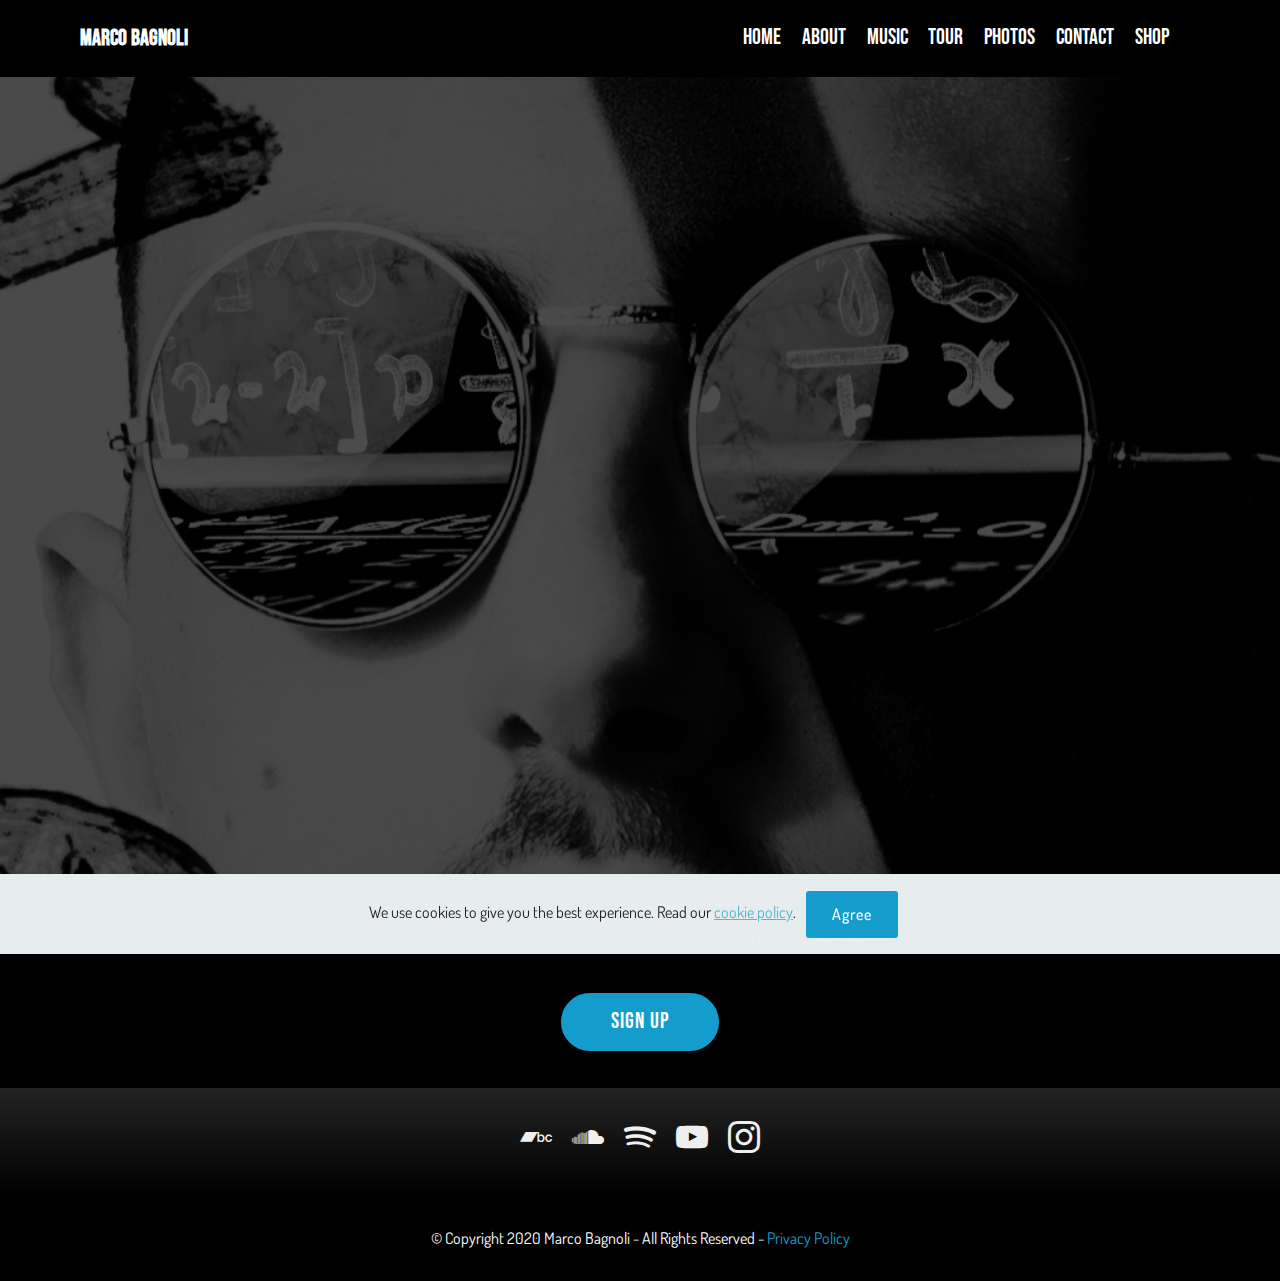
==== index.html @ 015d4e6a "create github pages" ====
<!DOCTYPE html>
<html  >
<head>
  <!-- Site made with Mobirise Website Builder v4.12.0, https://mobirise.com -->
  <meta charset="UTF-8">
  <meta http-equiv="X-UA-Compatible" content="IE=edge">
  <meta name="generator" content="Mobirise v4.12.0, mobirise.com">
  <meta name="viewport" content="width=device-width, initial-scale=1, minimum-scale=1">
  <link rel="shortcut icon" href="assets/images/favicon.png" type="image/x-icon">
  <meta name="description" content=""Mystery Box" Out Now">
  
  <title>Marco Bagnoli - Official Web Site</title>
  <link rel="stylesheet" href="assets/web/assets/mobirise-icons/mobirise-icons.css">
  <link rel="stylesheet" href="assets/bootstrap/css/bootstrap.min.css">
  <link rel="stylesheet" href="assets/bootstrap/css/bootstrap-grid.min.css">
  <link rel="stylesheet" href="assets/bootstrap/css/bootstrap-reboot.min.css">
  <link rel="stylesheet" href="assets/facebook-plugin/style.css">
  <link rel="stylesheet" href="assets/tether/tether.min.css">
  <link rel="stylesheet" href="assets/socicon/css/styles.css">
  <link rel="stylesheet" href="assets/web/assets/gdpr-plugin/gdpr-styles.css">
  <link rel="stylesheet" href="assets/dropdown/css/style.css">
  <link rel="stylesheet" href="assets/theme/css/style.css">
  <link href="assets/fonts/style.css" rel="stylesheet">
  <link rel="preload" as="style" href="assets/mobirise/css/mbr-additional.css"><link rel="stylesheet" href="assets/mobirise/css/mbr-additional.css" type="text/css">
  
  
  
</head>
<body>

<!-- Analytics -->
<!-- Global site tag (gtag.js) - Google Analytics -->
<script async src="https://www.googletagmanager.com/gtag/js?id=UA-132354261-1"></script>
<script>
  window.dataLayer = window.dataLayer || [];
  function gtag(){dataLayer.push(arguments);}
  gtag('js', new Date());

  gtag('config', 'UA-132354261-1');
</script>

<!-- /Analytics -->


  <section class="menu cid-qTkzRZLJNu" once="menu" id="menu1-0">

    

    <nav class="navbar navbar-expand beta-menu navbar-dropdown align-items-center navbar-fixed-top navbar-toggleable-sm">
        <button class="navbar-toggler navbar-toggler-right" type="button" data-toggle="collapse" data-target="#navbarSupportedContent" aria-controls="navbarSupportedContent" aria-expanded="false" aria-label="Toggle navigation">
            <div class="hamburger">
                <span></span>
                <span></span>
                <span></span>
                <span></span>
            </div>
        </button>
        <div class="menu-logo">
            <div class="navbar-brand">
                
                <span class="navbar-caption-wrap"><a class="navbar-caption text-white display-4" href="index.html">
                        marco bagnoli</a></span>
            </div>
        </div>
        <div class="collapse navbar-collapse" id="navbarSupportedContent">
            <ul class="navbar-nav nav-dropdown nav-right" data-app-modern-menu="true"><li class="nav-item">
                    <a class="nav-link link text-white display-4" href="index.html">
                        
                        HOME</a>
                </li><li class="nav-item"><a class="nav-link link text-white display-4" href="page3.html">about</a></li><li class="nav-item"><a class="nav-link link text-white display-4" href="page4.html">music</a></li><li class="nav-item"><a class="nav-link link text-white display-4" href="page7.html">tour</a></li><li class="nav-item"><a class="nav-link link text-white display-4" href="page5.html">photos</a></li><li class="nav-item"><a class="nav-link link text-white display-4" href="page6.html">contact</a></li><li class="nav-item"><a class="nav-link link text-white display-4" href="page8.html">shop</a></li>
                <li class="nav-item">
                    <a class="nav-link link text-white display-4" href="https://mobirise.com">
                        </a>
                </li></ul>
            
        </div>
    </nav>
</section>

<section class="engine"><a href="https://mobirise.info/k">develop free website</a></section><section class="header1 cid-rQ5lGmIBTX mbr-fullscreen mbr-parallax-background" id="header1-w">

    

    <div class="mbr-overlay" style="opacity: 0.7; background-color: rgb(0, 0, 0);">
    </div>

    <div class="container">
        <div class="row justify-content-md-center">
            <div class="mbr-white col-md-10">
                
                
                
                
            </div>
        </div>
    </div>

</section>

<section class="mbr-section article content1 cid-rOcUU2Hhuv" id="content1-u">
    
     

    <div class="container">
        <div class="media-container-row">
            <div class="mbr-text col-12 mbr-fonts-style display-7 col-md-8"><p>Subscribe to my newsletter and be the first to know when I have new music out.</p></div>
        </div>
    </div>
</section>

<section class="mbr-section content8 cid-rOcUycMo08" id="content8-t">

    

    <div class="container">
        <div class="media-container-row title">
            <div class="col-12 col-md-8">
                <div class="mbr-section-btn align-center"><a class="btn btn-primary display-4" href="https://marcobagnoli.us20.list-manage.com/subscribe?u=5d440349dc35c11ce4a014fff&id=756afb4a7f" target="_blank">sign up</a></div>
            </div>
        </div>
    </div>
</section>

<section class="cid-rSmKzgnY6M" id="social-buttons2-20">

    

    

    <div class="container">
        <div class="media-container-row">
            <div class="col-md-8 align-center">
                
                <div class="social-list pl-0 mb-0">
                    <a href="https://marcobagnoli.bandcamp.com/" target="_blank">
                        <span class="px-2 mbr-iconfont mbr-iconfont-social socicon-bandcamp socicon"></span>
                    </a>
                    <a href="https://soundcloud.com/marcobagnoli" target="_blank">
                        <span class="px-2 mbr-iconfont mbr-iconfont-social socicon-soundcloud socicon"></span>
                    </a>
                    <a href="https://bit.ly/marcobagnolispotify" target="_blank">
                        <span class="px-2 mbr-iconfont mbr-iconfont-social socicon-spotify socicon"></span>
                    </a>
                    <a href="https://bit.ly/marcobagnoliyoutube" target="_blank">
                        <span class="px-2 mbr-iconfont mbr-iconfont-social socicon-youtube socicon"></span>
                    </a>
                    <a href="https://www.instagram.com/marcolenji" target="_blank">
                        <span class="px-2 mbr-iconfont mbr-iconfont-social socicon-instagram socicon"></span>
                    </a>
                </div>
            </div>
        </div>
    </div>
</section>

<section once="footers" class="cid-rNeurJ3QUD" id="footer6-h">

    

    

    <div class="container">
        <div class="media-container-row align-center mbr-white">
            <div class="col-12">
                <p class="mbr-text mb-0 mbr-fonts-style display-7">
                    © Copyright 2020 Marco Bagnoli - All Rights Reserved - <a href="policy.html" target="_blank">Privacy Policy</a></p>
            </div>
        </div>
    </div>
</section>


  <script src="assets/web/assets/jquery/jquery.min.js"></script>
  <script src="assets/popper/popper.min.js"></script>
  <script src="assets/bootstrap/js/bootstrap.min.js"></script>
  <script src="https://connect.facebook.net/en_US/sdk.js#xfbml=1&version=v2.5"></script>
  <script src="https://apis.google.com/js/plusone.js"></script>
  <script src="assets/facebook-plugin/facebook-script.js"></script>
  <script src="assets/tether/tether.min.js"></script>
  <script src="assets/web/assets/cookies-alert-plugin/cookies-alert-core.js"></script>
  <script src="assets/web/assets/cookies-alert-plugin/cookies-alert-script.js"></script>
  <script src="assets/dropdown/js/nav-dropdown.js"></script>
  <script src="assets/dropdown/js/navbar-dropdown.js"></script>
  <script src="assets/touchswipe/jquery.touch-swipe.min.js"></script>
  <script src="assets/parallax/jarallax.min.js"></script>
  <script src="assets/sociallikes/social-likes.js"></script>
  <script src="assets/smoothscroll/smooth-scroll.js"></script>
  <script src="assets/theme/js/script.js"></script>
  
  
<input name="cookieData" type="hidden" data-cookie-customDialogSelector='null' data-cookie-colorText='#232323' data-cookie-colorBg='rgba(234, 239, 241, 0.99)' data-cookie-textButton='Agree' data-cookie-colorButton='' data-cookie-colorLink='#55b4d4' data-cookie-underlineLink='true' data-cookie-text="We use cookies to give you the best experience. Read our <a href='policy.html'>cookie policy</a>.">
  </body>
</html>
---- assets/web/assets/mobirise-icons/mobirise-icons.css ----
@font-face {
  font-family: 'MobiriseIcons';
  src:  url('mobirise-icons.eot?spat4u');
  src:  url('mobirise-icons.eot?spat4u#iefix') format('embedded-opentype'),
    url('mobirise-icons.ttf?spat4u') format('truetype'),
    url('mobirise-icons.woff?spat4u') format('woff'),
    url('mobirise-icons.svg?spat4u#MobiriseIcons') format('svg');
  font-weight: normal;
  font-style: normal;
  font-display: swap;
}

[class^="mbri-"], [class*=" mbri-"] {
  /* use !important to prevent issues with browser extensions that change fonts */
  font-family: MobiriseIcons !important;
  speak: none;
  font-style: normal;
  font-weight: normal;
  font-variant: normal;
  text-transform: none;
  line-height: 1;

  /* Better Font Rendering =========== */
  -webkit-font-smoothing: antialiased;
  -moz-osx-font-smoothing: grayscale;
}

.mbri-add-submenu:before {
  content: "\e900";
}
.mbri-alert:before {
  content: "\e901";
}
.mbri-align-center:before {
  content: "\e902";
}
.mbri-align-justify:before {
  content: "\e903";
}
.mbri-align-left:before {
  content: "\e904";
}
.mbri-align-right:before {
  content: "\e905";
}
.mbri-android:before {
  content: "\e906";
}
.mbri-apple:before {
  content: "\e907";
}
.mbri-arrow-down:before {
  content: "\e908";
}
.mbri-arrow-next:before {
  content: "\e909";
}
.mbri-arrow-prev:before {
  content: "\e90a";
}
.mbri-arrow-up:before {
  content: "\e90b";
}
.mbri-bold:before {
  content: "\e90c";
}
.mbri-bookmark:before {
  content: "\e90d";
}
.mbri-bootstrap:before {
  content: "\e90e";
}
.mbri-briefcase:before {
  content: "\e90f";
}
.mbri-browse:before {
  content: "\e910";
}
.mbri-bulleted-list:before {
  content: "\e911";
}
.mbri-calendar:before {
  content: "\e912";
}
.mbri-camera:before {
  content: "\e913";
}
.mbri-cart-add:before {
  content: "\e914";
}
.mbri-cart-full:before {
  content: "\e915";
}
.mbri-cash:before {
  content: "\e916";
}
.mbri-change-style:before {
  content: "\e917";
}
.mbri-chat:before {
  content: "\e918";
}
.mbri-clock:before {
  content: "\e919";
}
.mbri-close:before {
  content: "\e91a";
}
.mbri-cloud:before {
  content: "\e91b";
}
.mbri-code:before {
  content: "\e91c";
}
.mbri-contact-form:before {
  content: "\e91d";
}
.mbri-credit-card:before {
  content: "\e91e";
}
.mbri-cursor-click:before {
  content: "\e91f";
}
.mbri-cust-feedback:before {
  content: "\e920";
}
.mbri-database:before {
  content: "\e921";
}
.mbri-delivery:before {
  content: "\e922";
}
.mbri-desktop:before {
  content: "\e923";
}
.mbri-devices:before {
  content: "\e924";
}
.mbri-down:before {
  content: "\e925";
}
.mbri-download:before {
  content: "\e989";
}
.mbri-drag-n-drop:before {
  content: "\e927";
}
.mbri-drag-n-drop2:before {
  content: "\e928";
}
.mbri-edit:before {
  content: "\e929";
}
.mbri-edit2:before {
  content: "\e92a";
}
.mbri-error:before {
  content: "\e92b";
}
.mbri-extension:before {
  content: "\e92c";
}
.mbri-features:before {
  content: "\e92d";
}
.mbri-file:before {
  content: "\e92e";
}
.mbri-flag:before {
  content: "\e92f";
}
.mbri-folder:before {
  content: "\e930";
}
.mbri-gift:before {
  content: "\e931";
}
.mbri-github:before {
  content: "\e932";
}
.mbri-globe:before {
  content: "\e933";
}
.mbri-globe-2:before {
  content: "\e934";
}
.mbri-growing-chart:before {
  content: "\e935";
}
.mbri-hearth:before {
  content: "\e936";
}
.mbri-help:before {
  content: "\e937";
}
.mbri-home:before {
  content: "\e938";
}
.mbri-hot-cup:before {
  content: "\e939";
}
.mbri-idea:before {
  content: "\e93a";
}
.mbri-image-gallery:before {
  content: "\e93b";
}
.mbri-image-slider:before {
  content: "\e93c";
}
.mbri-info:before {
  content: "\e93d";
}
.mbri-italic:before {
  content: "\e93e";
}
.mbri-key:before {
  content: "\e93f";
}
.mbri-laptop:before {
  content: "\e940";
}
.mbri-layers:before {
  content: "\e941";
}
.mbri-left-right:before {
  content: "\e942";
}
.mbri-left:before {
  content: "\e943";
}
.mbri-letter:before {
  content: "\e944";
}
.mbri-like:before {
  content: "\e945";
}
.mbri-link:before {
  content: "\e946";
}
.mbri-lock:before {
  content: "\e947";
}
.mbri-login:before {
  content: "\e948";
}
.mbri-logout:before {
  content: "\e949";
}
.mbri-magic-stick:before {
  content: "\e94a";
}
.mbri-map-pin:before {
  content: "\e94b";
}
.mbri-menu:before {
  content: "\e94c";
}
.mbri-mobile:before {
  content: "\e94d";
}
.mbri-mobile2:before {
  content: "\e94e";
}
.mbri-mobirise:before {
  content: "\e94f";
}
.mbri-more-horizontal:before {
  content: "\e950";
}
.mbri-more-vertical:before {
  content: "\e951";
}
.mbri-music:before {
  content: "\e952";
}
.mbri-new-file:before {
  content: "\e953";
}
.mbri-numbered-list:before {
  content: "\e954";
}
.mbri-opened-folder:before {
  content: "\e955";
}
.mbri-pages:before {
  content: "\e956";
}
.mbri-paper-plane:before {
  content: "\e957";
}
.mbri-paperclip:before {
  content: "\e958";
}
.mbri-photo:before {
  content: "\e959";
}
.mbri-photos:before {
  content: "\e95a";
}
.mbri-pin:before {
  content: "\e95b";
}
.mbri-play:before {
  content: "\e95c";
}
.mbri-plus:before {
  content: "\e95d";
}
.mbri-preview:before {
  content: "\e95e";
}
.mbri-print:before {
  content: "\e95f";
}
.mbri-protect:before {
  content: "\e960";
}
.mbri-question:before {
  content: "\e961";
}
.mbri-quote-left:before {
  content: "\e962";
}
.mbri-quote-right:before {
  content: "\e963";
}
.mbri-refresh:before {
  content: "\e964";
}
.mbri-responsive:before {
  content: "\e965";
}
.mbri-right:before {
  content: "\e966";
}
.mbri-rocket:before {
  content: "\e967";
}
.mbri-sad-face:before {
  content: "\e968";
}
.mbri-sale:before {
  content: "\e969";
}
.mbri-save:before {
  content: "\e96a";
}
.mbri-search:before {
  content: "\e96b";
}
.mbri-setting:before {
  content: "\e96c";
}
.mbri-setting2:before {
  content: "\e96d";
}
.mbri-setting3:before {
  content: "\e96e";
}
.mbri-share:before {
  content: "\e96f";
}
.mbri-shopping-bag:before {
  content: "\e970";
}
.mbri-shopping-basket:before {
  content: "\e971";
}
.mbri-shopping-cart:before {
  content: "\e972";
}
.mbri-sites:before {
  content: "\e973";
}
.mbri-smile-face:before {
  content: "\e974";
}
.mbri-speed:before {
  content: "\e975";
}
.mbri-star:before {
  content: "\e976";
}
.mbri-success:before {
  content: "\e977";
}
.mbri-sun:before {
  content: "\e978";
}
.mbri-sun2:before {
  content: "\e979";
}
.mbri-tablet:before {
  content: "\e97a";
}
.mbri-tablet-vertical:before {
  content: "\e97b";
}
.mbri-target:before {
  content: "\e97c";
}
.mbri-timer:before {
  content: "\e97d";
}
.mbri-to-ftp:before {
  content: "\e97e";
}
.mbri-to-local-drive:before {
  content: "\e97f";
}
.mbri-touch-swipe:before {
  content: "\e980";
}
.mbri-touch:before {
  content: "\e981";
}
.mbri-trash:before {
  content: "\e982";
}
.mbri-underline:before {
  content: "\e983";
}
.mbri-unlink:before {
  content: "\e984";
}
.mbri-unlock:before {
  content: "\e985";
}
.mbri-up-down:before {
  content: "\e986";
}
.mbri-up:before {
  content: "\e987";
}
.mbri-update:before {
  content: "\e988";
}
.mbri-upload:before {
 content: "\e926"; 
}
.mbri-user:before {
  content: "\e98a";
}
.mbri-user2:before {
  content: "\e98b";
}
.mbri-users:before {
  content: "\e98c";
}
.mbri-video:before {
  content: "\e98d";
}
.mbri-video-play:before {
  content: "\e98e";
}
.mbri-watch:before {
  content: "\e98f";
}
.mbri-website-theme:before {
  content: "\e990";
}
.mbri-wifi:before {
  content: "\e991";
}
.mbri-windows:before {
  content: "\e992";
}
.mbri-zoom-out:before {
  content: "\e993";
}
.mbri-redo:before {
  content: "\e994";
}
.mbri-undo:before {
  content: "\e995";
}
---- assets/facebook-plugin/style.css ----
.mbr-section.mbr-section__comments{
    position: relative;
}
.mbr-section__comments{
    background-size: cover;
}
.addons-container {
  position: relative;
  margin-left: auto;
  margin-right: auto;
  padding-right: 15px;
  padding-left: 15px; }
  @media (min-width: 576px) {
    .addons-container {
      padding-right: 15px;
      padding-left: 15px; } }
  @media (min-width: 768px) {
    .addons-container {
      padding-right: 15px;
      padding-left: 15px; } }
  @media (min-width: 992px) {
    .addons-container {
      padding-right: 15px;
      padding-left: 15px; } }
  @media (min-width: 1200px) {
    .addons-container {
      padding-right: 15px;
      padding-left: 15px; } }
  @media (min-width: 576px) {
    .addons-container {
      width: 540px;
      max-width: 100%; } }
  @media (min-width: 768px) {
    .addons-container {
      width: 720px;
      max-width: 100%; } }
  @media (min-width: 992px) {
    .addons-container {
      width: 960px;
      max-width: 100%; } }
  @media (min-width: 1200px) {
    .addons-container {
      width: 1140px;
      max-width: 100%; } }

.addons-container-inner{
    position: relative;
    width: 100%;
    min-height: 1px;
    padding-right: 15px;
    padding-left: 15px;
}
@media (min-width: 567px) {
    .addons-container-inner{
        -ms-flex: 0 0 66.666667%;
        flex: 0 0 66.666667%;
        max-width: 66.666667%;
    }
}
.addons-row{
    display: flex;
    justify-content:center;
}
---- assets/socicon/css/styles.css ----
@charset "UTF-8";

@font-face {
  font-family: "socicon";
  src:url("../fonts/socicon.eot");
  src:url("../fonts/socicon.eot?#iefix") format("embedded-opentype"),
    url("../fonts/socicon.woff") format("woff"),
    url("../fonts/socicon.ttf") format("truetype"),
    url("../fonts/socicon.svg#socicon") format("svg");
  font-weight: normal;
  font-style: normal;
  font-display:swap;
}

[data-icon]:before {
  font-family: "socicon" !important;
  content: attr(data-icon);
  font-style: normal !important;
  font-weight: normal !important;
  font-variant: normal !important;
  text-transform: none !important;
  speak: none;
  line-height: 1;
  -webkit-font-smoothing: antialiased;
  -moz-osx-font-smoothing: grayscale;
}

[class^="socicon-"]:before,
[class*=" socicon-"]:before {
  font-family: "socicon" !important;
  font-style: normal !important;
  font-weight: normal !important;
  font-variant: normal !important;
  text-transform: none !important;
  speak: none;
  line-height: 1;
  -webkit-font-smoothing: antialiased;
  -moz-osx-font-smoothing: grayscale;
}

.socicon-modelmayhem:before {
  content: "\e000";
}
.socicon-mixcloud:before {
  content: "\e001";
}
.socicon-drupal:before {
  content: "\e002";
}
.socicon-swarm:before {
  content: "\e003";
}
.socicon-istock:before {
  content: "\e004";
}
.socicon-yammer:before {
  content: "\e005";
}
.socicon-ello:before {
  content: "\e006";
}
.socicon-stackoverflow:before {
  content: "\e007";
}
.socicon-persona:before {
  content: "\e008";
}
.socicon-triplej:before {
  content: "\e009";
}
.socicon-houzz:before {
  content: "\e00a";
}
.socicon-rss:before {
  content: "\e00b";
}
.socicon-paypal:before {
  content: "\e00c";
}
.socicon-odnoklassniki:before {
  content: "\e00d";
}
.socicon-airbnb:before {
  content: "\e00e";
}
.socicon-periscope:before {
  content: "\e00f";
}
.socicon-outlook:before {
  content: "\e010";
}
.socicon-coderwall:before {
  content: "\e011";
}
.socicon-tripadvisor:before {
  content: "\e012";
}
.socicon-appnet:before {
  content: "\e013";
}
.socicon-goodreads:before {
  content: "\e014";
}
.socicon-tripit:before {
  content: "\e015";
}
.socicon-lanyrd:before {
  content: "\e016";
}
.socicon-slideshare:before {
  content: "\e017";
}
.socicon-buffer:before {
  content: "\e018";
}
.socicon-disqus:before {
  content: "\e019";
}
.socicon-vkontakte:before {
  content: "\e01a";
}
.socicon-whatsapp:before {
  content: "\e01b";
}
.socicon-patreon:before {
  content: "\e01c";
}
.socicon-storehouse:before {
  content: "\e01d";
}
.socicon-pocket:before {
  content: "\e01e";
}
.socicon-mail:before {
  content: "\e01f";
}
.socicon-blogger:before {
  content: "\e020";
}
.socicon-technorati:before {
  content: "\e021";
}
.socicon-reddit:before {
  content: "\e022";
}
.socicon-dribbble:before {
  content: "\e023";
}
.socicon-stumbleupon:before {
  content: "\e024";
}
.socicon-digg:before {
  content: "\e025";
}
.socicon-envato:before {
  content: "\e026";
}
.socicon-behance:before {
  content: "\e027";
}
.socicon-delicious:before {
  content: "\e028";
}
.socicon-deviantart:before {
  content: "\e029";
}
.socicon-forrst:before {
  content: "\e02a";
}
.socicon-play:before {
  content: "\e02b";
}
.socicon-zerply:before {
  content: "\e02c";
}
.socicon-wikipedia:before {
  content: "\e02d";
}
.socicon-apple:before {
  content: "\e02e";
}
.socicon-flattr:before {
  content: "\e02f";
}
.socicon-github:before {
  content: "\e030";
}
.socicon-renren:before {
  content: "\e031";
}
.socicon-friendfeed:before {
  content: "\e032";
}
.socicon-newsvine:before {
  content: "\e033";
}
.socicon-identica:before {
  content: "\e034";
}
.socicon-bebo:before {
  content: "\e035";
}
.socicon-zynga:before {
  content: "\e036";
}
.socicon-steam:before {
  content: "\e037";
}
.socicon-xbox:before {
  content: "\e038";
}
.socicon-windows:before {
  content: "\e039";
}
.socicon-qq:before {
  content: "\e03a";
}
.socicon-douban:before {
  content: "\e03b";
}
.socicon-meetup:before {
  content: "\e03c";
}
.socicon-playstation:before {
  content: "\e03d";
}
.socicon-android:before {
  content: "\e03e";
}
.socicon-snapchat:before {
  content: "\e03f";
}
.socicon-twitter:before {
  content: "\e040";
}
.socicon-facebook:before {
  content: "\e041";
}
.socicon-googleplus:before {
  content: "\e042";
}
.socicon-pinterest:before {
  content: "\e043";
}
.socicon-foursquare:before {
  content: "\e044";
}
.socicon-yahoo:before {
  content: "\e045";
}
.socicon-skype:before {
  content: "\e046";
}
.socicon-yelp:before {
  content: "\e047";
}
.socicon-feedburner:before {
  content: "\e048";
}
.socicon-linkedin:before {
  content: "\e049";
}
.socicon-viadeo:before {
  content: "\e04a";
}
.socicon-xing:before {
  content: "\e04b";
}
.socicon-myspace:before {
  content: "\e04c";
}
.socicon-soundcloud:before {
  content: "\e04d";
}
.socicon-spotify:before {
  content: "\e04e";
}
.socicon-grooveshark:before {
  content: "\e04f";
}
.socicon-lastfm:before {
  content: "\e050";
}
.socicon-youtube:before {
  content: "\e051";
}
.socicon-vimeo:before {
  content: "\e052";
}
.socicon-dailymotion:before {
  content: "\e053";
}
.socicon-vine:before {
  content: "\e054";
}
.socicon-flickr:before {
  content: "\e055";
}
.socicon-500px:before {
  content: "\e056";
}
.socicon-wordpress:before {
  content: "\e058";
}
.socicon-tumblr:before {
  content: "\e059";
}
.socicon-twitch:before {
  content: "\e05a";
}
.socicon-8tracks:before {
  content: "\e05b";
}
.socicon-amazon:before {
  content: "\e05c";
}
.socicon-icq:before {
  content: "\e05d";
}
.socicon-smugmug:before {
  content: "\e05e";
}
.socicon-ravelry:before {
  content: "\e05f";
}
.socicon-weibo:before {
  content: "\e060";
}
.socicon-baidu:before {
  content: "\e061";
}
.socicon-angellist:before {
  content: "\e062";
}
.socicon-ebay:before {
  content: "\e063";
}
.socicon-imdb:before {
  content: "\e064";
}
.socicon-stayfriends:before {
  content: "\e065";
}
.socicon-residentadvisor:before {
  content: "\e066";
}
.socicon-google:before {
  content: "\e067";
}
.socicon-yandex:before {
  content: "\e068";
}
.socicon-sharethis:before {
  content: "\e069";
}
.socicon-bandcamp:before {
  content: "\e06a";
}
.socicon-itunes:before {
  content: "\e06b";
}
.socicon-deezer:before {
  content: "\e06c";
}
.socicon-telegram:before {
  content: "\e06e";
}
.socicon-openid:before {
  content: "\e06f";
}
.socicon-amplement:before {
  content: "\e070";
}
.socicon-viber:before {
  content: "\e071";
}
.socicon-zomato:before {
  content: "\e072";
}
.socicon-draugiem:before {
  content: "\e074";
}
.socicon-endomodo:before {
  content: "\e075";
}
.socicon-filmweb:before {
  content: "\e076";
}
.socicon-stackexchange:before {
  content: "\e077";
}
.socicon-wykop:before {
  content: "\e078";
}
.socicon-teamspeak:before {
  content: "\e079";
}
.socicon-teamviewer:before {
  content: "\e07a";
}
.socicon-ventrilo:before {
  content: "\e07b";
}
.socicon-younow:before {
  content: "\e07c";
}
.socicon-raidcall:before {
  content: "\e07d";
}
.socicon-mumble:before {
  content: "\e07e";
}
.socicon-medium:before {
  content: "\e06d";
}
.socicon-bebee:before {
  content: "\e07f";
}
.socicon-hitbox:before {
  content: "\e080";
}
.socicon-reverbnation:before {
  content: "\e081";
}
.socicon-formulr:before {
  content: "\e082";
}
.socicon-instagram:before {
  content: "\e057";
}
.socicon-battlenet:before {
  content: "\e083";
}
.socicon-chrome:before {
  content: "\e084";
}
.socicon-discord:before {
  content: "\e086";
}
.socicon-issuu:before {
  content: "\e087";
}
.socicon-macos:before {
  content: "\e088";
}
.socicon-firefox:before {
  content: "\e089";
}
.socicon-opera:before {
  content: "\e08d";
}
.socicon-keybase:before {
  content: "\e090";
}
.socicon-alliance:before {
  content: "\e091";
}
.socicon-livejournal:before {
  content: "\e092";
}
.socicon-googlephotos:before {
  content: "\e093";
}
.socicon-horde:before {
  content: "\e094";
}
.socicon-etsy:before {
  content: "\e095";
}
.socicon-zapier:before {
  content: "\e096";
}
.socicon-google-scholar:before {
  content: "\e097";
}
.socicon-researchgate:before {
  content: "\e098";
}
.socicon-wechat:before {
  content: "\e099";
}
.socicon-strava:before {
  content: "\e09a";
}
.socicon-line:before {
  content: "\e09b";
}
.socicon-lyft:before {
  content: "\e09c";
}
.socicon-uber:before {
  content: "\e09d";
}
.socicon-songkick:before {
  content: "\e09e";
}
.socicon-viewbug:before {
  content: "\e09f";
}
.socicon-googlegroups:before {
  content: "\e0a0";
}
.socicon-quora:before {
  content: "\e073";
}
.socicon-diablo:before {
  content: "\e085";
}
.socicon-blizzard:before {
  content: "\e0a1";
}
.socicon-hearthstone:before {
  content: "\e08b";
}
.socicon-heroes:before {
  content: "\e08a";
}
.socicon-overwatch:before {
  content: "\e08c";
}
.socicon-warcraft:before {
  content: "\e08e";
}
.socicon-starcraft:before {
  content: "\e08f";
}
.socicon-beam:before {
  content: "\e0a2";
}
.socicon-curse:before {
  content: "\e0a3";
}
.socicon-player:before {
  content: "\e0a4";
}
.socicon-streamjar:before {
  content: "\e0a5";
}
.socicon-nintendo:before {
  content: "\e0a6";
}
.socicon-hellocoton:before {
  content: "\e0a7";
}
---- assets/web/assets/gdpr-plugin/gdpr-styles.css ----
.gdpr-block {
    padding: 10px;
    font-size: 14px;
    display: block;
    width: 100%;
    text-align: center;
}
.gdpr-block.covert {
	display: none;
}
.textGDPR {
    position: relative;
}
.gdpr-block label span.textGDPR input[name='gdpr']{
    width: 15px;
    height: 15px;
    margin: 0;
    position: absolute;
    top: 2px;
    left: -20px;
}
.gdpr-block label {
    color: #a7a7a7;
    vertical-align: middle;
    user-select: none;
    margin-bottom: 0;
}
---- assets/dropdown/css/style.css ----
.navbar-dropdown {
  left: 0;
  padding: 0;
  position: absolute;
  right: 0;
  top: 0;
  transition: all 0.45s ease;
  z-index: 1030;
  background: #282828; }
  .navbar-dropdown .navbar-logo {
    margin-right: 0.8rem;
    transition: margin 0.3s ease-in-out;
    vertical-align: middle; }
    .navbar-dropdown .navbar-logo img {
      height: 3.125rem;
      transition: all 0.3s ease-in-out; }
    .navbar-dropdown .navbar-logo.mbr-iconfont {
      font-size: 3.125rem;
      line-height: 3.125rem; }
  .navbar-dropdown .navbar-caption {
    font-weight: 700;
    white-space: normal;
    vertical-align: -4px;
    line-height: 3.125rem !important; }
    .navbar-dropdown .navbar-caption, .navbar-dropdown .navbar-caption:hover {
      color: inherit;
      text-decoration: none; }
  .navbar-dropdown .mbr-iconfont + .navbar-caption {
    vertical-align: -1px; }
  .navbar-dropdown.navbar-fixed-top {
    position: fixed; }
  .navbar-dropdown .navbar-brand span {
    vertical-align: -4px; }
  .navbar-dropdown.bg-color.transparent {
    background: none; }
  .navbar-dropdown.navbar-short .navbar-brand {
    padding: 0.625rem 0; }
    .navbar-dropdown.navbar-short .navbar-brand span {
      vertical-align: -1px; }
  .navbar-dropdown.navbar-short .navbar-caption {
    line-height: 2.375rem !important;
    vertical-align: -2px; }
  .navbar-dropdown.navbar-short .navbar-logo {
    margin-right: 0.5rem; }
    .navbar-dropdown.navbar-short .navbar-logo img {
      height: 2.375rem; }
    .navbar-dropdown.navbar-short .navbar-logo.mbr-iconfont {
      font-size: 2.375rem;
      line-height: 2.375rem; }
  .navbar-dropdown.navbar-short .mbr-table-cell {
    height: 3.625rem; }
  .navbar-dropdown .navbar-close {
    left: 0.6875rem;
    position: fixed;
    top: 0.75rem;
    z-index: 1000; }
  .navbar-dropdown .hamburger-icon {
    content: "";
    display: inline-block;
    vertical-align: middle;
    width: 16px;
    -webkit-box-shadow: 0 -6px 0 1px #282828,0 0 0 1px #282828,0 6px 0 1px #282828;
    -moz-box-shadow: 0 -6px 0 1px #282828,0 0 0 1px #282828,0 6px 0 1px #282828;
    box-shadow: 0 -6px 0 1px #282828,0 0 0 1px #282828,0 6px 0 1px #282828; }

.dropdown-menu .dropdown-toggle[data-toggle="dropdown-submenu"]::after {
  border-bottom: 0.35em solid transparent;
  border-left: 0.35em solid;
  border-right: 0;
  border-top: 0.35em solid transparent;
  margin-left: 0.3rem; }

.dropdown-menu .dropdown-item:focus {
  outline: 0; }

.nav-dropdown {
  font-size: 0.75rem;
  font-weight: 500;
  height: auto !important; }
  .nav-dropdown .nav-btn {
    padding-left: 1rem; }
  .nav-dropdown .link {
    margin: .667em 1.667em;
    font-weight: 500;
    padding: 0;
    transition: color .2s ease-in-out; }
    .nav-dropdown .link.dropdown-toggle {
      margin-right: 2.583em; }
      .nav-dropdown .link.dropdown-toggle::after {
        margin-left: .25rem;
        border-top: 0.35em solid;
        border-right: 0.35em solid transparent;
        border-left: 0.35em solid transparent;
        border-bottom: 0; }
      .nav-dropdown .link.dropdown-toggle[aria-expanded="true"] {
        margin: 0;
        padding: 0.667em 3.263em  0.667em 1.667em; }
  .nav-dropdown .link::after,
  .nav-dropdown .dropdown-item::after {
    color: inherit; }
  .nav-dropdown .btn {
    font-size: 0.75rem;
    font-weight: 700;
    letter-spacing: 0;
    margin-bottom: 0;
    padding-left: 1.25rem;
    padding-right: 1.25rem; }
  .nav-dropdown .dropdown-menu {
    border-radius: 0;
    border: 0;
    left: 0;
    margin: 0;
    padding-bottom: 1.25rem;
    padding-top: 1.25rem;
    position: relative; }
  .nav-dropdown .dropdown-submenu {
    margin-left: 0.125rem;
    top: 0; }
  .nav-dropdown .dropdown-item {
    font-weight: 500;
    line-height: 2;
    padding: 0.3846em 4.615em 0.3846em 1.5385em;
    position: relative;
    transition: color .2s ease-in-out, background-color .2s ease-in-out; }
    .nav-dropdown .dropdown-item::after {
      margin-top: -0.3077em;
      position: absolute;
      right: 1.1538em;
      top: 50%; }
    .nav-dropdown .dropdown-item:focus, .nav-dropdown .dropdown-item:hover {
      background: none; }

@media (max-width: 767px) {
  .nav-dropdown.navbar-toggleable-sm {
    bottom: 0;
    display: none;
    left: 0;
    overflow-x: hidden;
    position: fixed;
    top: 0;
    transform: translateX(-100%);
    -ms-transform: translateX(-100%);
    -webkit-transform: translateX(-100%);
    width: 18.75rem;
    z-index: 999; } }
.nav-dropdown.navbar-toggleable-xl {
  bottom: 0;
  display: none;
  left: 0;
  overflow-x: hidden;
  position: fixed;
  top: 0;
  transform: translateX(-100%);
  -ms-transform: translateX(-100%);
  -webkit-transform: translateX(-100%);
  width: 18.75rem;
  z-index: 999; }

.nav-dropdown-sm {
  display: block !important;
  overflow-x: hidden;
  overflow: auto;
  padding-top: 3.875rem; }
  .nav-dropdown-sm::after {
    content: "";
    display: block;
    height: 3rem;
    width: 100%; }
  .nav-dropdown-sm.collapse.in ~ .navbar-close {
    display: block !important; }
  .nav-dropdown-sm.collapsing, .nav-dropdown-sm.collapse.in {
    transform: translateX(0);
    -ms-transform: translateX(0);
    -webkit-transform: translateX(0);
    transition: all 0.25s ease-out;
    -webkit-transition: all 0.25s ease-out;
    background: #282828; }
  .nav-dropdown-sm.collapsing[aria-expanded="false"] {
    transform: translateX(-100%);
    -ms-transform: translateX(-100%);
    -webkit-transform: translateX(-100%); }
  .nav-dropdown-sm .nav-item {
    display: block;
    margin-left: 0 !important;
    padding-left: 0; }
  .nav-dropdown-sm .link,
  .nav-dropdown-sm .dropdown-item {
    border-top: 1px dotted rgba(255, 255, 255, 0.1);
    font-size: 0.8125rem;
    line-height: 1.6;
    margin: 0 !important;
    padding: 0.875rem 2.4rem 0.875rem 1.5625rem !important;
    position: relative;
    white-space: normal; }
    .nav-dropdown-sm .link:focus, .nav-dropdown-sm .link:hover,
    .nav-dropdown-sm .dropdown-item:focus,
    .nav-dropdown-sm .dropdown-item:hover {
      background: rgba(0, 0, 0, 0.2) !important;
      color: #c0a375; }
  .nav-dropdown-sm .nav-btn {
    position: relative;
    padding: 1.5625rem 1.5625rem 0 1.5625rem; }
    .nav-dropdown-sm .nav-btn::before {
      border-top: 1px dotted rgba(255, 255, 255, 0.1);
      content: "";
      left: 0;
      position: absolute;
      top: 0;
      width: 100%; }
    .nav-dropdown-sm .nav-btn + .nav-btn {
      padding-top: 0.625rem; }
      .nav-dropdown-sm .nav-btn + .nav-btn::before {
        display: none; }
  .nav-dropdown-sm .btn {
    padding: 0.625rem 0; }
  .nav-dropdown-sm .dropdown-toggle[data-toggle="dropdown-submenu"]::after {
    margin-left: .25rem;
    border-top: 0.35em solid;
    border-right: 0.35em solid transparent;
    border-left: 0.35em solid transparent;
    border-bottom: 0; }
  .nav-dropdown-sm .dropdown-toggle[data-toggle="dropdown-submenu"][aria-expanded="true"]::after {
    border-top: 0;
    border-right: 0.35em solid transparent;
    border-left: 0.35em solid transparent;
    border-bottom: 0.35em solid; }
  .nav-dropdown-sm .dropdown-menu {
    margin: 0;
    padding: 0;
    position: relative;
    top: 0;
    left: 0;
    width: 100%;
    border: 0;
    float: none;
    border-radius: 0;
    background: none; }
  .nav-dropdown-sm .dropdown-submenu {
    left: 100%;
    margin-left: 0.125rem;
    margin-top: -1.25rem;
    top: 0; }

.navbar-toggleable-sm .nav-dropdown .dropdown-menu {
  position: absolute; }

.navbar-toggleable-sm .nav-dropdown .dropdown-submenu {
  left: 100%;
  margin-left: 0.125rem;
  margin-top: -1.25rem;
  top: 0; }

.navbar-toggleable-sm.opened .nav-dropdown .dropdown-menu {
  position: relative; }

.navbar-toggleable-sm.opened .nav-dropdown .dropdown-submenu {
  left: 0;
  margin-left: 00rem;
  margin-top: 0rem;
  top: 0; }

.is-builder .nav-dropdown.collapsing {
  transition: none !important; }

/*# sourceMappingURL=style.css.map */
---- assets/theme/css/style.css ----
/*!
 * Mobirise v4 theme (https://mobirise.com/)
 * Copyright 2017 Mobirise
 */
section {
  background-color: #eeeeee; }

body {
  font-style: normal;
  line-height: 1.5; }

section,
.container,
.container-fluid {
  position: relative;
  word-wrap: break-word; }

a.mbr-iconfont:hover {
  text-decoration: none; }

.article .lead p,
.article .lead ul,
.article .lead ol,
.article .lead pre,
.article .lead blockquote {
  margin-bottom: 0; }

ul,
ol,
pre,
blockquote {
  margin-bottom: 2.3125rem; }

pre {
  background: #f4f4f4;
  padding: 10px 24px;
  white-space: pre-wrap; }

.inactive {
  -webkit-user-select: none;
  -moz-user-select: none;
  -ms-user-select: none;
  user-select: none;
  pointer-events: none;
  -webkit-user-drag: none;
  user-drag: none; }

.mbr-section__comments .row {
  justify-content: center;
  -webkit-justify-content: center; }

a {
  font-style: normal;
  font-weight: 400;
  cursor: pointer; }
  a, a:hover {
    text-decoration: none; }

figure {
  margin-bottom: 0; }

body {
  color: #232323; }

h1,
h2,
h3,
h4,
h5,
h6,
.h1,
.h2,
.h3,
.h4,
.h5,
.h6,
.display-1,
.display-2,
.display-3,
.display-4 {
  line-height: 1;
  word-break: break-word;
  word-wrap: break-word; }

.mbr-section-title {
  font-style: normal;
  line-height: 1.2; }

.mbr-section-subtitle {
  line-height: 1.3; }

.mbr-text {
  font-style: normal;
  line-height: 1.6; }

b,
strong {
  font-weight: bold; }

blockquote {
  padding: 10px 0 10px 20px;
  position: relative;
  border-left: 2px solid;
  border-color: #ff3366; }

input:-webkit-autofill, input:-webkit-autofill:hover, input:-webkit-autofill:focus, input:-webkit-autofill:active {
  transition-delay: 9999s;
  transition-property: background-color, color; }

textarea[type='hidden'] {
  display: none; }

body {
  position: relative; }

section {
  background-position: 50% 50%;
  background-repeat: no-repeat;
  background-size: cover; }
  section .mbr-background-video,
  section .mbr-background-video-preview {
    position: absolute;
    bottom: 0;
    left: 0;
    right: 0;
    top: 0; }

.hidden {
  visibility: hidden; }

.mbr-z-index20 {
  z-index: 20; }

/*! Base colors */
.mbr-white {
  color: #ffffff; }

.mbr-black {
  color: #000000; }

.mbr-bg-white {
  background-color: #ffffff; }

.mbr-bg-black {
  background-color: #000000; }

/*! Text-aligns */
.align-left {
  text-align: left; }

.align-center {
  text-align: center; }

.align-right {
  text-align: right; }

@media (max-width: 767px) {
  .align-left,
  .align-center,
  .align-right,
  .mbr-section-btn,
  .mbr-section-title {
    text-align: center; } }
/*! Font-weight  */
.mbr-light {
  font-weight: 300; }

.mbr-regular {
  font-weight: 400; }

.mbr-semibold {
  font-weight: 500; }

.mbr-bold {
  font-weight: 700; }

/*! Media  */
.media-size-item {
  -webkit-flex: 1 1 auto;
  -moz-flex: 1 1 auto;
  -ms-flex: 1 1 auto;
  -o-flex: 1 1 auto;
  flex: 1 1 auto; }

.media-content {
  -webkit-flex-basis: 100%;
  flex-basis: 100%; }

.media-container-row {
  display: -ms-flexbox;
  display: -webkit-flex;
  display: flex;
  -webkit-flex-direction: row;
  -ms-flex-direction: row;
  flex-direction: row;
  -webkit-flex-wrap: wrap;
  -ms-flex-wrap: wrap;
  flex-wrap: wrap;
  -webkit-justify-content: center;
  -ms-flex-pack: center;
  justify-content: center;
  -webkit-align-content: center;
  -ms-flex-line-pack: center;
  align-content: center;
  -webkit-align-items: start;
  -ms-flex-align: start;
  align-items: start; }
  .media-container-row .media-size-item {
    width: 400px; }

.media-container-column {
  display: -ms-flexbox;
  display: -webkit-flex;
  display: flex;
  -webkit-flex-direction: column;
  -ms-flex-direction: column;
  flex-direction: column;
  -webkit-flex-wrap: wrap;
  -ms-flex-wrap: wrap;
  flex-wrap: wrap;
  -webkit-justify-content: center;
  -ms-flex-pack: center;
  justify-content: center;
  -webkit-align-content: center;
  -ms-flex-line-pack: center;
  align-content: center;
  -webkit-align-items: stretch;
  -ms-flex-align: stretch;
  align-items: stretch; }
  .media-container-column > * {
    width: 100%; }

@media (min-width: 992px) {
  .media-container-row {
    -webkit-flex-wrap: nowrap;
    -ms-flex-wrap: nowrap;
    flex-wrap: nowrap; } }
figure {
  overflow: hidden; }

figure[mbr-media-size] {
  transition: width 0.1s; }

.mbr-figure img,
.mbr-figure iframe {
  display: block;
  width: 100%; }

.card {
  background-color: transparent;
  border: none; }

.card-box {
  width: 100%; }

.card-img {
  text-align: center;
  flex-shrink: 0;
  -webkit-flex-shrink: 0; }

.media {
  max-width: 100%;
  margin: 0 auto; }

.mbr-figure {
  -ms-flex-item-align: center;
  -ms-grid-row-align: center;
  -webkit-align-self: center;
  align-self: center; }

.media-container > div {
  max-width: 100%; }

.mbr-figure img,
.card-img img {
  width: 100%; }

@media (max-width: 991px) {
  .media-size-item {
    width: auto !important; }

  .media {
    width: auto; }

  .mbr-figure {
    width: 100% !important; } }
/*! Buttons */
.btn {
  font-weight: 500;
  border-width: 2px;
  font-style: normal;
  letter-spacing: 1px;
  margin: .4rem .8rem;
  white-space: normal;
  -webkit-transition: all .3s ease-in-out;
  -moz-transition: all .3s ease-in-out;
  transition: all .3s ease-in-out;
  display: inline-flex;
  align-items: center;
  justify-content: center;
  word-break: break-word;
  -webkit-align-items: center;
  -webkit-justify-content: center;
  display: -webkit-inline-flex; }

.btn-sm {
  font-weight: 500;
  letter-spacing: 1px;
  -webkit-transition: all .3s ease-in-out;
  -moz-transition: all .3s ease-in-out;
  transition: all .3s ease-in-out; }

.btn-md {
  font-weight: 500;
  letter-spacing: 1px;
  margin: .4rem .8rem !important;
  -webkit-transition: all .3s ease-in-out;
  -moz-transition: all .3s ease-in-out;
  transition: all .3s ease-in-out; }

.btn-lg {
  font-weight: 500;
  letter-spacing: 1px;
  margin: .4rem .8rem !important;
  -webkit-transition: all .3s ease-in-out;
  -moz-transition: all .3s ease-in-out;
  transition: all .3s ease-in-out; }

.mbr-section-btn {
  margin-left: -0.25rem;
  margin-right: -0.25rem;
  font-size: 0; }

nav .mbr-section-btn {
  margin-left: 0rem;
  margin-right: 0rem; }

.btn-form {
  border-radius: 0; }
  .btn-form:hover {
    cursor: pointer; }

/*! Btn icon margin */
.btn .mbr-iconfont,
.btn.btn-sm .mbr-iconfont {
  cursor: pointer;
  margin-right: 0.5rem; }

.btn.btn-md .mbr-iconfont,
.btn.btn-md .mbr-iconfont {
  margin-right: 0.8rem; }

.mbr-regular {
  font-weight: 400; }

.mbr-semibold {
  font-weight: 500; }

.mbr-bold {
  font-weight: 700; }

[type='submit'] {
  -webkit-appearance: none; }

/*! Full-screen */
.mbr-fullscreen .mbr-overlay {
  min-height: 100vh; }

.mbr-fullscreen {
  display: flex;
  display: -webkit-flex;
  display: -moz-flex;
  display: -ms-flex;
  display: -o-flex;
  align-items: center;
  -webkit-align-items: center;
  min-height: 100vh;
  padding-top: 3rem;
  padding-bottom: 3rem; }

/*! Map */
.map {
  height: 25rem;
  position: relative; }
  .map iframe {
    width: 100%;
    height: 100%; }

.mbr-overlay {
  background-color: #000;
  bottom: 0;
  left: 0;
  opacity: .5;
  position: absolute;
  right: 0;
  top: 0;
  z-index: 0;
  pointer-events: none; }

/* Form */
blockquote {
  font-style: italic;
  padding: 10px 0 10px 20px;
  font-size: 1.09rem;
  position: relative;
  border-width: 3px; }

.form-control {
  background-color: #f5f5f5;
  box-shadow: none;
  color: #565656;
  line-height: 1.43;
  min-height: 3.5em;
  padding: 1.07em .5em; }
  .form-control, .form-control:focus {
    border: 1px solid #e8e8e8; }
  .form-active .form-control:invalid {
    border-color: red; }

.form-control-label {
  position: relative;
  cursor: pointer;
  margin-bottom: .357em;
  padding: 0; }

.alert {
  color: #ffffff;
  border-radius: 0;
  border: 0;
  font-size: .875rem;
  line-height: 1.5;
  margin-bottom: 1.875rem;
  padding: 1.25rem;
  position: relative; }
  .alert.alert-form::after {
    background-color: inherit;
    bottom: -7px;
    content: "";
    display: block;
    height: 14px;
    left: 50%;
    margin-left: -7px;
    position: absolute;
    transform: rotate(45deg);
    width: 14px;
    -webkit-transform: rotate(45deg); }

.form-asterisk {
  font-family: initial;
  position: absolute;
  top: -2px;
  font-weight: normal; }

/*! Scroll to top arrow */
#scrollToTop a i:before {
  content: '';
  position: absolute;
  height: 40%;
  top: 25%;
  background: #fff;
  width: 2px;
  left: calc(50% - 1px); }
#scrollToTop a i:after {
  content: '';
  position: absolute;
  display: block;
  border-top: 2px solid #fff;
  border-right: 2px solid #fff;
  width: 40%;
  height: 40%;
  left: 30%;
  bottom: 30%;
  transform: rotate(135deg);
  -webkit-transform: rotate(135deg); }

.mbr-arrow-up {
  bottom: 25px;
  right: 90px;
  position: fixed;
  text-align: right;
  z-index: 5000;
  color: #ffffff;
  font-size: 32px;
  transform: rotate(180deg);
  -webkit-transform: rotate(180deg); }

.mbr-arrow-up a {
  background: rgba(0, 0, 0, 0.2);
  border-radius: 3px;
  color: #fff;
  display: inline-block;
  height: 60px;
  width: 60px;
  outline-style: none !important;
  position: relative;
  text-decoration: none;
  transition: all 0.3s ease-in-out;
  cursor: pointer;
  text-align: center; }
  .mbr-arrow-up a:hover {
    background-color: rgba(0, 0, 0, 0.4); }
  .mbr-arrow-up a i {
    line-height: 60px; }

.mbr-arrow-up-icon {
  display: block;
  color: #fff; }

.mbr-arrow-up-icon::before {
  content: '\203a';
  display: inline-block;
  font-family: serif;
  font-size: 32px;
  line-height: 1;
  font-style: normal;
  position: relative;
  top: 6px;
  left: -4px;
  -webkit-transform: rotate(-90deg);
  transform: rotate(-90deg); }

/*! Arrow Down */
.mbr-arrow {
  position: absolute;
  bottom: 45px;
  left: 50%;
  width: 60px;
  height: 60px;
  cursor: pointer;
  background-color: rgba(80, 80, 80, 0.5);
  border-radius: 50%;
  -webkit-transform: translateX(-50%);
  transform: translateX(-50%); }
  .mbr-arrow > a {
    display: inline-block;
    text-decoration: none;
    outline-style: none;
    -webkit-animation: arrowdown 1.7s ease-in-out infinite;
    animation: arrowdown 1.7s ease-in-out infinite; }
    .mbr-arrow > a > i {
      position: absolute;
      top: -2px;
      left: 15px;
      font-size: 2rem; }

@keyframes arrowdown {
  0% {
    transform: translateY(0px);
    -webkit-transform: translateY(0px); }
  50% {
    transform: translateY(-5px);
    -webkit-transform: translateY(-5px); }
  100% {
    transform: translateY(0px);
    -webkit-transform: translateY(0px); } }
@-webkit-keyframes arrowdown {
  0% {
    transform: translateY(0px);
    -webkit-transform: translateY(0px); }
  50% {
    transform: translateY(-5px);
    -webkit-transform: translateY(-5px); }
  100% {
    transform: translateY(0px);
    -webkit-transform: translateY(0px); } }
@media (max-width: 500px) {
  .mbr-arrow-up {
    left: 50%;
    right: auto;
    transform: translateX(-50%) rotate(180deg);
    -webkit-transform: translateX(-50%) rotate(180deg); } }
/*Gradients animation*/
@keyframes gradient-animation {
  from {
    background-position: 0% 100%;
    animation-timing-function: ease-in-out; }
  to {
    background-position: 100% 0%;
    animation-timing-function: ease-in-out; } }
@-webkit-keyframes gradient-animation {
  from {
    background-position: 0% 100%;
    animation-timing-function: ease-in-out; }
  to {
    background-position: 100% 0%;
    animation-timing-function: ease-in-out; } }
.bg-gradient {
  background-size: 200% 200%;
  animation: gradient-animation 5s infinite alternate;
  -webkit-animation: gradient-animation 5s infinite alternate; }

.menu .navbar-brand {
  display: -webkit-flex; }
  .menu .navbar-brand span {
    display: flex;
    display: -webkit-flex; }
  .menu .navbar-brand .navbar-caption-wrap {
    display: -webkit-flex; }
  .menu .navbar-brand .navbar-logo img {
    display: -webkit-flex; }
@media (min-width: 768px) and (max-width: 1023px) {
  .menu .navbar-toggleable-sm .navbar-nav {
    display: -webkit-box;
    display: -webkit-flex;
    display: -ms-flexbox; } }
@media (max-width: 1023px) {
  .menu .navbar-collapse {
    max-height: 93.5vh; }
    .menu .navbar-collapse.show {
      overflow: auto; } }
@media (min-width: 1024px) {
  .menu .navbar-nav.nav-dropdown {
    display: -webkit-flex; }
  .menu .navbar-toggleable-sm .navbar-collapse {
    display: -webkit-flex !important; }
  .menu .collapsed .navbar-collapse {
    max-height: 93.5vh; }
    .menu .collapsed .navbar-collapse.show {
      overflow: auto; } }
@media (max-width: 767px) {
  .menu .navbar-collapse {
    max-height: 80vh; } }

/* Others*/
.note-check a[data-value=Rubik] {
  font-style: normal; }

.mbr-arrow a {
  color: #ffffff; }

@media (max-width: 767px) {
  .mbr-arrow {
    display: none; } }
.navbar {
  display: -webkit-flex;
  -webkit-flex-wrap: wrap;
  -webkit-align-items: center;
  -webkit-justify-content: space-between; }

.navbar-collapse {
  -webkit-flex-basis: 100%;
  -webkit-flex-grow: 1;
  -webkit-align-items: center; }

.nav-dropdown .link {
  padding: 0.667em 1.667em !important;
  margin: 0 !important; }

.nav {
  display: -webkit-flex;
  -webkit-flex-wrap: wrap; }

.row {
  display: -webkit-flex;
  -webkit-flex-wrap: wrap; }

.justify-content-center {
  -webkit-justify-content: center; }

.form-inline {
  display: -webkit-flex;
  -webkit-flex-flow: row wrap;
  -webkit-align-items: center; }

.card-wrapper {
  -webkit-flex: 1; }

.carousel-control {
  z-index: 10;
  display: -webkit-flex;
  -webkit-align-items: center;
  -webkit-justify-content: center; }

.carousel-controls {
  display: -webkit-flex; }

.media {
  display: -webkit-flex; }

.form-group:focus {
  outline: none; }

.jq-selectbox__select {
  padding: 1.07em 0.5em;
  position: absolute;
  top: 0;
  left: 0;
  width: 100%; }

.jq-selectbox__dropdown {
  position: absolute;
  top: 100% !important;
  left: 0 !important;
  width: 100% !important; }

.jq-selectbox__trigger-arrow {
  transform: translateY(-50%); }

.jq-selectbox li {
  padding: 1.07em 0.5em; }

input[type='range'] {
  padding-left: 0 !important;
  padding-right: 0 !important; }

.modal-dialog,
.modal-content {
  height: 100%; }

.modal-dialog .carousel-inner {
  height: calc(100vh - 1.75rem); }
  @media (max-width: 575px) {
    .modal-dialog .carousel-inner {
      height: calc(100vh - 1rem); } }

.carousel-item {
  text-align: center; }

.carousel-item img {
  margin: auto; }

.navbar-toggler {
  -webkit-align-self: flex-start;
  -ms-flex-item-align: start;
  align-self: flex-start;
  padding: 0.25rem 0.75rem;
  font-size: 1.25rem;
  line-height: 1;
  background: transparent;
  border: 1px solid transparent;
  -webkit-border-radius: 0.25rem;
  border-radius: 0.25rem; }

.navbar-toggler:focus,
.navbar-toggler:hover {
  text-decoration: none; }

.navbar-toggler-icon {
  display: inline-block;
  width: 1.5em;
  height: 1.5em;
  vertical-align: middle;
  content: '';
  background: no-repeat center center;
  -webkit-background-size: 100% 100%;
  -o-background-size: 100% 100%;
  background-size: 100% 100%; }

.navbar-toggler-left {
  position: absolute;
  left: 1rem; }

.navbar-toggler-right {
  position: absolute;
  right: 1rem; }

@media (max-width: 575px) {
  .navbar-toggleable .navbar-nav .dropdown-menu {
    position: static;
    float: none; }

  .navbar-toggleable > .container {
    padding-right: 0;
    padding-left: 0; } }
@media (min-width: 576px) {
  .navbar-toggleable {
    -webkit-box-orient: horizontal;
    -webkit-box-direction: normal;
    -webkit-flex-direction: row;
    -ms-flex-direction: row;
    flex-direction: row;
    -webkit-flex-wrap: nowrap;
    -ms-flex-wrap: nowrap;
    flex-wrap: nowrap;
    -webkit-box-align: center;
    -webkit-align-items: center;
    -ms-flex-align: center;
    align-items: center; }

  .navbar-toggleable .navbar-nav {
    -webkit-box-orient: horizontal;
    -webkit-box-direction: normal;
    -webkit-flex-direction: row;
    -ms-flex-direction: row;
    flex-direction: row; }

  .navbar-toggleable .navbar-nav .nav-link {
    padding-right: 0.5rem;
    padding-left: 0.5rem; }

  .navbar-toggleable > .container {
    display: -webkit-box;
    display: -webkit-flex;
    display: -ms-flexbox;
    display: flex;
    -webkit-flex-wrap: nowrap;
    -ms-flex-wrap: nowrap;
    flex-wrap: nowrap;
    -webkit-box-align: center;
    -webkit-align-items: center;
    -ms-flex-align: center;
    align-items: center; }

  .navbar-toggleable .navbar-collapse {
    display: -webkit-box !important;
    display: -webkit-flex !important;
    display: -ms-flexbox !important;
    display: flex !important;
    width: 100%; }

  .navbar-toggleable .navbar-toggler {
    display: none; } }
@media (max-width: 767px) {
  .navbar-toggleable-sm .navbar-nav .dropdown-menu {
    position: static;
    float: none; }

  .navbar-toggleable-sm > .container {
    padding-right: 0;
    padding-left: 0; } }
@media (min-width: 768px) {
  .navbar-toggleable-sm {
    -webkit-box-orient: horizontal;
    -webkit-box-direction: normal;
    -webkit-flex-direction: row;
    -ms-flex-direction: row;
    flex-direction: row;
    -webkit-flex-wrap: nowrap;
    -ms-flex-wrap: nowrap;
    flex-wrap: nowrap;
    -webkit-box-align: center;
    -webkit-align-items: center;
    -ms-flex-align: center;
    align-items: center; }

  .navbar-toggleable-sm .navbar-nav {
    -webkit-box-orient: horizontal;
    -webkit-box-direction: normal;
    -webkit-flex-direction: row;
    -ms-flex-direction: row;
    flex-direction: row; }

  .navbar-toggleable-sm .navbar-nav .nav-link {
    padding-right: 0.5rem;
    padding-left: 0.5rem; }

  .navbar-toggleable-sm > .container {
    display: -webkit-box;
    display: -webkit-flex;
    display: -ms-flexbox;
    display: flex;
    -webkit-flex-wrap: nowrap;
    -ms-flex-wrap: nowrap;
    flex-wrap: nowrap;
    -webkit-box-align: center;
    -webkit-align-items: center;
    -ms-flex-align: center;
    align-items: center; }

  .navbar-toggleable-sm .navbar-collapse {
    display: none;
    width: 100%; }

  .navbar-toggleable-sm .navbar-toggler {
    display: none; } }
@media (max-width: 1023px) {
  .navbar-toggleable-md .navbar-nav .dropdown-menu {
    position: static;
    float: none; }

  .navbar-toggleable-md > .container {
    padding-right: 0;
    padding-left: 0; } }
@media (min-width: 1024px) {
  .navbar-toggleable-md {
    -webkit-box-orient: horizontal;
    -webkit-box-direction: normal;
    -webkit-flex-direction: row;
    -ms-flex-direction: row;
    flex-direction: row;
    -webkit-flex-wrap: nowrap;
    -ms-flex-wrap: nowrap;
    flex-wrap: nowrap;
    -webkit-box-align: center;
    -webkit-align-items: center;
    -ms-flex-align: center;
    align-items: center; }

  .navbar-toggleable-md .navbar-nav {
    -webkit-box-orient: horizontal;
    -webkit-box-direction: normal;
    -webkit-flex-direction: row;
    -ms-flex-direction: row;
    flex-direction: row; }

  .navbar-toggleable-md .navbar-nav .nav-link {
    padding-right: 0.5rem;
    padding-left: 0.5rem; }

  .navbar-toggleable-md > .container {
    display: -webkit-box;
    display: -webkit-flex;
    display: -ms-flexbox;
    display: flex;
    -webkit-flex-wrap: nowrap;
    -ms-flex-wrap: nowrap;
    flex-wrap: nowrap;
    -webkit-box-align: center;
    -webkit-align-items: center;
    -ms-flex-align: center;
    align-items: center; }

  .navbar-toggleable-md .navbar-collapse {
    display: -webkit-box !important;
    display: -webkit-flex !important;
    display: -ms-flexbox !important;
    display: flex !important;
    width: 100%; }

  .navbar-toggleable-md .navbar-toggler {
    display: none; } }
@media (max-width: 1199px) {
  .navbar-toggleable-lg .navbar-nav .dropdown-menu {
    position: static;
    float: none; }

  .navbar-toggleable-lg > .container {
    padding-right: 0;
    padding-left: 0; } }
@media (min-width: 1200px) {
  .navbar-toggleable-lg {
    -webkit-box-orient: horizontal;
    -webkit-box-direction: normal;
    -webkit-flex-direction: row;
    -ms-flex-direction: row;
    flex-direction: row;
    -webkit-flex-wrap: nowrap;
    -ms-flex-wrap: nowrap;
    flex-wrap: nowrap;
    -webkit-box-align: center;
    -webkit-align-items: center;
    -ms-flex-align: center;
    align-items: center; }

  .navbar-toggleable-lg .navbar-nav {
    -webkit-box-orient: horizontal;
    -webkit-box-direction: normal;
    -webkit-flex-direction: row;
    -ms-flex-direction: row;
    flex-direction: row; }

  .navbar-toggleable-lg .navbar-nav .nav-link {
    padding-right: 0.5rem;
    padding-left: 0.5rem; }

  .navbar-toggleable-lg > .container {
    display: -webkit-box;
    display: -webkit-flex;
    display: -ms-flexbox;
    display: flex;
    -webkit-flex-wrap: nowrap;
    -ms-flex-wrap: nowrap;
    flex-wrap: nowrap;
    -webkit-box-align: center;
    -webkit-align-items: center;
    -ms-flex-align: center;
    align-items: center; }

  .navbar-toggleable-lg .navbar-collapse {
    display: -webkit-box !important;
    display: -webkit-flex !important;
    display: -ms-flexbox !important;
    display: flex !important;
    width: 100%; }

  .navbar-toggleable-lg .navbar-toggler {
    display: none; } }
.navbar-toggleable-xl {
  -webkit-box-orient: horizontal;
  -webkit-box-direction: normal;
  -webkit-flex-direction: row;
  -ms-flex-direction: row;
  flex-direction: row;
  -webkit-flex-wrap: nowrap;
  -ms-flex-wrap: nowrap;
  flex-wrap: nowrap;
  -webkit-box-align: center;
  -webkit-align-items: center;
  -ms-flex-align: center;
  align-items: center; }

.navbar-toggleable-xl .navbar-nav .dropdown-menu {
  position: static;
  float: none; }

.navbar-toggleable-xl > .container {
  padding-right: 0;
  padding-left: 0; }

.navbar-toggleable-xl .navbar-nav {
  -webkit-box-orient: horizontal;
  -webkit-box-direction: normal;
  -webkit-flex-direction: row;
  -ms-flex-direction: row;
  flex-direction: row; }

.navbar-toggleable-xl .navbar-nav .nav-link {
  padding-right: 0.5rem;
  padding-left: 0.5rem; }

.navbar-toggleable-xl > .container {
  display: -webkit-box;
  display: -webkit-flex;
  display: -ms-flexbox;
  display: flex;
  -webkit-flex-wrap: nowrap;
  -ms-flex-wrap: nowrap;
  flex-wrap: nowrap;
  -webkit-box-align: center;
  -webkit-align-items: center;
  -ms-flex-align: center;
  align-items: center; }

.navbar-toggleable-xl .navbar-collapse {
  display: -webkit-box !important;
  display: -webkit-flex !important;
  display: -ms-flexbox !important;
  display: flex !important;
  width: 100%; }

.navbar-toggleable-xl .navbar-toggler {
  display: none; }

.card-img {
  width: auto; }

.menu .navbar.collapsed:not(.beta-menu) {
  flex-direction: column;
  -webkit-flex-direction: column; }

.carousel-item.active,
.carousel-item-next,
.carousel-item-prev {
  display: -webkit-box;
  display: -webkit-flex;
  display: -ms-flexbox;
  display: flex; }

.note-air-layout .dropup .dropdown-menu,
.note-air-layout .navbar-fixed-bottom .dropdown .dropdown-menu {
  bottom: initial !important; }

html,
body {
  height: auto;
  min-height: 100vh; }

.dropup .dropdown-toggle::after {
  display: none; }

/*# sourceMappingURL=style.css.map */
.engine {
	position: absolute;
	text-indent: -2400px;
	text-align: center;
	padding: 0;
	top: 0;
	left: -2400px;
}
---- assets/fonts/style.css ----
@font-face {
   font-family: 'Lineal';
   font-display: swap;
   src: url('Lineal/font.ttf');
}
---- assets/mobirise/css/mbr-additional.css ----
@import url(https://fonts.googleapis.com/css?family=Bebas+Neue:400&display=swap);
@import url(https://fonts.googleapis.com/css?family=Roboto+Condensed:300,300i,400,400i,700,700i&display=swap);
@import url(https://fonts.googleapis.com/css?family=Dosis:200,300,400,500,600,700,800&display=swap);




body {
  font-family: Rubik;
}
.display-1 {
  font-family: 'Lineal';
  font-size: 4.25rem;
  font-display: swap;
}
.display-1 > .mbr-iconfont {
  font-size: 6.8rem;
}
.display-2 {
  font-family: 'Bebas Neue', display;
  font-size: 3rem;
  font-display: swap;
}
.display-2 > .mbr-iconfont {
  font-size: 4.8rem;
}
.display-4 {
  font-family: 'Bebas Neue', display;
  font-size: 1.4rem;
  font-display: swap;
}
.display-4 > .mbr-iconfont {
  font-size: 2.24rem;
}
.display-5 {
  font-family: 'Roboto Condensed', sans-serif;
  font-size: 1.5rem;
  font-display: swap;
}
.display-5 > .mbr-iconfont {
  font-size: 2.4rem;
}
.display-7 {
  font-family: 'Dosis', sans-serif;
  font-size: 1rem;
  font-display: swap;
}
.display-7 > .mbr-iconfont {
  font-size: 1.6rem;
}
/* ---- Fluid typography for mobile devices ---- */
/* 1.4 - font scale ratio ( bootstrap == 1.42857 ) */
/* 100vw - current viewport width */
/* (48 - 20)  48 == 48rem == 768px, 20 == 20rem == 320px(minimal supported viewport) */
/* 0.65 - min scale variable, may vary */
@media (max-width: 768px) {
  .display-1 {
    font-size: 3.4rem;
    font-size: calc( 2.1374999999999997rem + (4.25 - 2.1374999999999997) * ((100vw - 20rem) / (48 - 20)));
    line-height: calc( 1.4 * (2.1374999999999997rem + (4.25 - 2.1374999999999997) * ((100vw - 20rem) / (48 - 20))));
  }
  .display-2 {
    font-size: 2.4rem;
    font-size: calc( 1.7rem + (3 - 1.7) * ((100vw - 20rem) / (48 - 20)));
    line-height: calc( 1.4 * (1.7rem + (3 - 1.7) * ((100vw - 20rem) / (48 - 20))));
  }
  .display-4 {
    font-size: 1.12rem;
    font-size: calc( 1.14rem + (1.4 - 1.14) * ((100vw - 20rem) / (48 - 20)));
    line-height: calc( 1.4 * (1.14rem + (1.4 - 1.14) * ((100vw - 20rem) / (48 - 20))));
  }
  .display-5 {
    font-size: 1.2rem;
    font-size: calc( 1.175rem + (1.5 - 1.175) * ((100vw - 20rem) / (48 - 20)));
    line-height: calc( 1.4 * (1.175rem + (1.5 - 1.175) * ((100vw - 20rem) / (48 - 20))));
  }
}
/* Buttons */
.btn {
  padding: 1rem 3rem;
  border-radius: 3px;
}
.btn-sm {
  padding: 0.6rem 1.5rem;
  border-radius: 3px;
}
.btn-md {
  padding: 1rem 3rem;
  border-radius: 3px;
}
.btn-lg {
  padding: 1.2rem 3.2rem;
  border-radius: 3px;
}
.bg-primary {
  background-color: #149dcc !important;
}
.bg-success {
  background-color: #f7ed4a !important;
}
.bg-info {
  background-color: #82786e !important;
}
.bg-warning {
  background-color: #879a9f !important;
}
.bg-danger {
  background-color: #b1a374 !important;
}
.btn-primary,
.btn-primary:active {
  background-color: #149dcc !important;
  border-color: #149dcc !important;
  color: #ffffff !important;
}
.btn-primary:hover,
.btn-primary:focus,
.btn-primary.focus,
.btn-primary.active {
  color: #ffffff !important;
  background-color: #0d6786 !important;
  border-color: #0d6786 !important;
}
.btn-primary.disabled,
.btn-primary:disabled {
  color: #ffffff !important;
  background-color: #0d6786 !important;
  border-color: #0d6786 !important;
}
.btn-secondary,
.btn-secondary:active {
  background-color: #ff3366 !important;
  border-color: #ff3366 !important;
  color: #ffffff !important;
}
.btn-secondary:hover,
.btn-secondary:focus,
.btn-secondary.focus,
.btn-secondary.active {
  color: #ffffff !important;
  background-color: #e50039 !important;
  border-color: #e50039 !important;
}
.btn-secondary.disabled,
.btn-secondary:disabled {
  color: #ffffff !important;
  background-color: #e50039 !important;
  border-color: #e50039 !important;
}
.btn-info,
.btn-info:active {
  background-color: #82786e !important;
  border-color: #82786e !important;
  color: #ffffff !important;
}
.btn-info:hover,
.btn-info:focus,
.btn-info.focus,
.btn-info.active {
  color: #ffffff !important;
  background-color: #59524b !important;
  border-color: #59524b !important;
}
.btn-info.disabled,
.btn-info:disabled {
  color: #ffffff !important;
  background-color: #59524b !important;
  border-color: #59524b !important;
}
.btn-success,
.btn-success:active {
  background-color: #f7ed4a !important;
  border-color: #f7ed4a !important;
  color: #3f3c03 !important;
}
.btn-success:hover,
.btn-success:focus,
.btn-success.focus,
.btn-success.active {
  color: #3f3c03 !important;
  background-color: #eadd0a !important;
  border-color: #eadd0a !important;
}
.btn-success.disabled,
.btn-success:disabled {
  color: #3f3c03 !important;
  background-color: #eadd0a !important;
  border-color: #eadd0a !important;
}
.btn-warning,
.btn-warning:active {
  background-color: #879a9f !important;
  border-color: #879a9f !important;
  color: #ffffff !important;
}
.btn-warning:hover,
.btn-warning:focus,
.btn-warning.focus,
.btn-warning.active {
  color: #ffffff !important;
  background-color: #617479 !important;
  border-color: #617479 !important;
}
.btn-warning.disabled,
.btn-warning:disabled {
  color: #ffffff !important;
  background-color: #617479 !important;
  border-color: #617479 !important;
}
.btn-danger,
.btn-danger:active {
  background-color: #b1a374 !important;
  border-color: #b1a374 !important;
  color: #ffffff !important;
}
.btn-danger:hover,
.btn-danger:focus,
.btn-danger.focus,
.btn-danger.active {
  color: #ffffff !important;
  background-color: #8b7d4e !important;
  border-color: #8b7d4e !important;
}
.btn-danger.disabled,
.btn-danger:disabled {
  color: #ffffff !important;
  background-color: #8b7d4e !important;
  border-color: #8b7d4e !important;
}
.btn-white {
  color: #333333 !important;
}
.btn-white,
.btn-white:active {
  background-color: #ffffff !important;
  border-color: #ffffff !important;
  color: #808080 !important;
}
.btn-white:hover,
.btn-white:focus,
.btn-white.focus,
.btn-white.active {
  color: #808080 !important;
  background-color: #d9d9d9 !important;
  border-color: #d9d9d9 !important;
}
.btn-white.disabled,
.btn-white:disabled {
  color: #808080 !important;
  background-color: #d9d9d9 !important;
  border-color: #d9d9d9 !important;
}
.btn-black,
.btn-black:active {
  background-color: #333333 !important;
  border-color: #333333 !important;
  color: #ffffff !important;
}
.btn-black:hover,
.btn-black:focus,
.btn-black.focus,
.btn-black.active {
  color: #ffffff !important;
  background-color: #0d0d0d !important;
  border-color: #0d0d0d !important;
}
.btn-black.disabled,
.btn-black:disabled {
  color: #ffffff !important;
  background-color: #0d0d0d !important;
  border-color: #0d0d0d !important;
}
.btn-primary-outline,
.btn-primary-outline:active {
  background: none;
  border-color: #0b566f;
  color: #0b566f;
}
.btn-primary-outline:hover,
.btn-primary-outline:focus,
.btn-primary-outline.focus,
.btn-primary-outline.active {
  color: #ffffff;
  background-color: #149dcc;
  border-color: #149dcc;
}
.btn-primary-outline.disabled,
.btn-primary-outline:disabled {
  color: #ffffff !important;
  background-color: #149dcc !important;
  border-color: #149dcc !important;
}
.btn-secondary-outline,
.btn-secondary-outline:active {
  background: none;
  border-color: #cc0033;
  color: #cc0033;
}
.btn-secondary-outline:hover,
.btn-secondary-outline:focus,
.btn-secondary-outline.focus,
.btn-secondary-outline.active {
  color: #ffffff;
  background-color: #ff3366;
  border-color: #ff3366;
}
.btn-secondary-outline.disabled,
.btn-secondary-outline:disabled {
  color: #ffffff !important;
  background-color: #ff3366 !important;
  border-color: #ff3366 !important;
}
.btn-info-outline,
.btn-info-outline:active {
  background: none;
  border-color: #4b453f;
  color: #4b453f;
}
.btn-info-outline:hover,
.btn-info-outline:focus,
.btn-info-outline.focus,
.btn-info-outline.active {
  color: #ffffff;
  background-color: #82786e;
  border-color: #82786e;
}
.btn-info-outline.disabled,
.btn-info-outline:disabled {
  color: #ffffff !important;
  background-color: #82786e !important;
  border-color: #82786e !important;
}
.btn-success-outline,
.btn-success-outline:active {
  background: none;
  border-color: #d2c609;
  color: #d2c609;
}
.btn-success-outline:hover,
.btn-success-outline:focus,
.btn-success-outline.focus,
.btn-success-outline.active {
  color: #3f3c03;
  background-color: #f7ed4a;
  border-color: #f7ed4a;
}
.btn-success-outline.disabled,
.btn-success-outline:disabled {
  color: #3f3c03 !important;
  background-color: #f7ed4a !important;
  border-color: #f7ed4a !important;
}
.btn-warning-outline,
.btn-warning-outline:active {
  background: none;
  border-color: #55666b;
  color: #55666b;
}
.btn-warning-outline:hover,
.btn-warning-outline:focus,
.btn-warning-outline.focus,
.btn-warning-outline.active {
  color: #ffffff;
  background-color: #879a9f;
  border-color: #879a9f;
}
.btn-warning-outline.disabled,
.btn-warning-outline:disabled {
  color: #ffffff !important;
  background-color: #879a9f !important;
  border-color: #879a9f !important;
}
.btn-danger-outline,
.btn-danger-outline:active {
  background: none;
  border-color: #7a6e45;
  color: #7a6e45;
}
.btn-danger-outline:hover,
.btn-danger-outline:focus,
.btn-danger-outline.focus,
.btn-danger-outline.active {
  color: #ffffff;
  background-color: #b1a374;
  border-color: #b1a374;
}
.btn-danger-outline.disabled,
.btn-danger-outline:disabled {
  color: #ffffff !important;
  background-color: #b1a374 !important;
  border-color: #b1a374 !important;
}
.btn-black-outline,
.btn-black-outline:active {
  background: none;
  border-color: #000000;
  color: #000000;
}
.btn-black-outline:hover,
.btn-black-outline:focus,
.btn-black-outline.focus,
.btn-black-outline.active {
  color: #ffffff;
  background-color: #333333;
  border-color: #333333;
}
.btn-black-outline.disabled,
.btn-black-outline:disabled {
  color: #ffffff !important;
  background-color: #333333 !important;
  border-color: #333333 !important;
}
.btn-white-outline,
.btn-white-outline:active,
.btn-white-outline.active {
  background: none;
  border-color: #ffffff;
  color: #ffffff;
}
.btn-white-outline:hover,
.btn-white-outline:focus,
.btn-white-outline.focus {
  color: #333333;
  background-color: #ffffff;
  border-color: #ffffff;
}
.text-primary {
  color: #149dcc !important;
}
.text-secondary {
  color: #ff3366 !important;
}
.text-success {
  color: #f7ed4a !important;
}
.text-info {
  color: #82786e !important;
}
.text-warning {
  color: #879a9f !important;
}
.text-danger {
  color: #b1a374 !important;
}
.text-white {
  color: #ffffff !important;
}
.text-black {
  color: #000000 !important;
}
a.text-primary:hover,
a.text-primary:focus {
  color: #0b566f !important;
}
a.text-secondary:hover,
a.text-secondary:focus {
  color: #cc0033 !important;
}
a.text-success:hover,
a.text-success:focus {
  color: #d2c609 !important;
}
a.text-info:hover,
a.text-info:focus {
  color: #4b453f !important;
}
a.text-warning:hover,
a.text-warning:focus {
  color: #55666b !important;
}
a.text-danger:hover,
a.text-danger:focus {
  color: #7a6e45 !important;
}
a.text-white:hover,
a.text-white:focus {
  color: #b3b3b3 !important;
}
a.text-black:hover,
a.text-black:focus {
  color: #4d4d4d !important;
}
.alert-success {
  background-color: #70c770;
}
.alert-info {
  background-color: #82786e;
}
.alert-warning {
  background-color: #879a9f;
}
.alert-danger {
  background-color: #b1a374;
}
.mbr-section-btn a.btn:not(.btn-form) {
  border-radius: 100px;
}
.mbr-section-btn a.btn:not(.btn-form):hover,
.mbr-section-btn a.btn:not(.btn-form):focus {
  box-shadow: none !important;
}
.mbr-section-btn a.btn:not(.btn-form):hover,
.mbr-section-btn a.btn:not(.btn-form):focus {
  box-shadow: 0 10px 40px 0 rgba(0, 0, 0, 0.2) !important;
  -webkit-box-shadow: 0 10px 40px 0 rgba(0, 0, 0, 0.2) !important;
}
.mbr-gallery-filter li a {
  border-radius: 100px !important;
}
.mbr-gallery-filter li.active .btn {
  background-color: #149dcc;
  border-color: #149dcc;
  color: #ffffff;
}
.mbr-gallery-filter li.active .btn:focus {
  box-shadow: none;
}
.nav-tabs .nav-link {
  border-radius: 100px !important;
}
a,
a:hover {
  color: #149dcc;
}
.mbr-plan-header.bg-primary .mbr-plan-subtitle,
.mbr-plan-header.bg-primary .mbr-plan-price-desc {
  color: #b4e6f8;
}
.mbr-plan-header.bg-success .mbr-plan-subtitle,
.mbr-plan-header.bg-success .mbr-plan-price-desc {
  color: #ffffff;
}
.mbr-plan-header.bg-info .mbr-plan-subtitle,
.mbr-plan-header.bg-info .mbr-plan-price-desc {
  color: #beb8b2;
}
.mbr-plan-header.bg-warning .mbr-plan-subtitle,
.mbr-plan-header.bg-warning .mbr-plan-price-desc {
  color: #ced6d8;
}
.mbr-plan-header.bg-danger .mbr-plan-subtitle,
.mbr-plan-header.bg-danger .mbr-plan-price-desc {
  color: #dfd9c6;
}
/* Scroll to top button*/
.scrollToTop_wraper {
  display: none;
}
.form-control {
  font-family: 'Dosis', sans-serif;
  font-size: 1rem;
  font-display: swap;
}
.form-control > .mbr-iconfont {
  font-size: 1.6rem;
}
blockquote {
  border-color: #149dcc;
}
/* Forms */
.mbr-form .btn {
  margin: .4rem 0;
}
.mbr-form .input-group-btn a.btn {
  border-radius: 100px !important;
}
.mbr-form .input-group-btn a.btn:hover {
  box-shadow: 0 10px 40px 0 rgba(0, 0, 0, 0.2);
}
.mbr-form .input-group-btn button[type="submit"] {
  border-radius: 100px !important;
  padding: 1rem 3rem;
}
.mbr-form .input-group-btn button[type="submit"]:hover {
  box-shadow: 0 10px 40px 0 rgba(0, 0, 0, 0.2);
}
.form2 .form-control {
  border-top-left-radius: 100px;
  border-bottom-left-radius: 100px;
}
.form2 .input-group-btn a.btn {
  border-top-left-radius: 0 !important;
  border-bottom-left-radius: 0 !important;
}
.form2 .input-group-btn button[type="submit"] {
  border-top-left-radius: 0 !important;
  border-bottom-left-radius: 0 !important;
}
.form3 input[type="email"] {
  border-radius: 100px !important;
}
@media (max-width: 349px) {
  .form2 input[type="email"] {
    border-radius: 100px !important;
  }
  .form2 .input-group-btn a.btn {
    border-radius: 100px !important;
  }
  .form2 .input-group-btn button[type="submit"] {
    border-radius: 100px !important;
  }
}
@media (max-width: 767px) {
  .btn {
    font-size: .75rem !important;
  }
  .btn .mbr-iconfont {
    font-size: 1rem !important;
  }
}
/* Footer */
.mbr-footer-content li::before,
.mbr-footer .mbr-contacts li::before {
  background: #149dcc;
}
.mbr-footer-content li a:hover,
.mbr-footer .mbr-contacts li a:hover {
  color: #149dcc;
}
.footer3 input[type="email"],
.footer4 input[type="email"] {
  border-radius: 100px !important;
}
.footer3 .input-group-btn a.btn,
.footer4 .input-group-btn a.btn {
  border-radius: 100px !important;
}
.footer3 .input-group-btn button[type="submit"],
.footer4 .input-group-btn button[type="submit"] {
  border-radius: 100px !important;
}
/* Headers*/
.header13 .form-inline input[type="email"],
.header14 .form-inline input[type="email"] {
  border-radius: 100px;
}
.header13 .form-inline input[type="text"],
.header14 .form-inline input[type="text"] {
  border-radius: 100px;
}
.header13 .form-inline input[type="tel"],
.header14 .form-inline input[type="tel"] {
  border-radius: 100px;
}
.header13 .form-inline a.btn,
.header14 .form-inline a.btn {
  border-radius: 100px;
}
.header13 .form-inline button,
.header14 .form-inline button {
  border-radius: 100px !important;
}
@media screen and (-ms-high-contrast: active), (-ms-high-contrast: none) {
  .card-wrapper {
    flex: auto !important;
  }
}
.jq-selectbox li:hover,
.jq-selectbox li.selected {
  background-color: #149dcc;
  color: #ffffff;
}
.jq-selectbox .jq-selectbox__trigger-arrow,
.jq-number__spin.minus:after,
.jq-number__spin.plus:after {
  transition: 0.4s;
  border-top-color: currentColor;
  border-bottom-color: currentColor;
}
.jq-selectbox:hover .jq-selectbox__trigger-arrow,
.jq-number__spin.minus:hover:after,
.jq-number__spin.plus:hover:after {
  border-top-color: #149dcc;
  border-bottom-color: #149dcc;
}
.xdsoft_datetimepicker .xdsoft_calendar td.xdsoft_default,
.xdsoft_datetimepicker .xdsoft_calendar td.xdsoft_current,
.xdsoft_datetimepicker .xdsoft_timepicker .xdsoft_time_box > div > div.xdsoft_current {
  color: #ffffff !important;
  background-color: #149dcc !important;
  box-shadow: none !important;
}
.xdsoft_datetimepicker .xdsoft_calendar td:hover,
.xdsoft_datetimepicker .xdsoft_timepicker .xdsoft_time_box > div > div:hover {
  color: #ffffff !important;
  background: #ff3366 !important;
  box-shadow: none !important;
}
.lazy-bg {
  background-image: none !important;
}
.lazy-placeholder:not(section),
.lazy-none {
  display: block;
  position: relative;
  padding-bottom: 56.25%;
}
iframe.lazy-placeholder,
.lazy-placeholder:after {
  content: '';
  position: absolute;
  width: 100px;
  height: 100px;
  background: transparent no-repeat center;
  background-size: contain;
  top: 50%;
  left: 50%;
  transform: translateX(-50%) translateY(-50%);
  background-image: url("data:image/svg+xml;charset=UTF-8,%3csvg width='32' height='32' viewBox='0 0 64 64' xmlns='http://www.w3.org/2000/svg' stroke='%23149dcc' %3e%3cg fill='none' fill-rule='evenodd'%3e%3cg transform='translate(16 16)' stroke-width='2'%3e%3ccircle stroke-opacity='.5' cx='16' cy='16' r='16'/%3e%3cpath d='M32 16c0-9.94-8.06-16-16-16'%3e%3canimateTransform attributeName='transform' type='rotate' from='0 16 16' to='360 16 16' dur='1s' repeatCount='indefinite'/%3e%3c/path%3e%3c/g%3e%3c/g%3e%3c/svg%3e");
}
section.lazy-placeholder:after {
  opacity: 0.3;
}
.cid-qTkzRZLJNu .navbar {
  padding: .5rem 0;
  background: #000000;
  transition: none;
  min-height: 77px;
}
.cid-qTkzRZLJNu .navbar-dropdown.bg-color.transparent.opened {
  background: #000000;
}
.cid-qTkzRZLJNu a {
  font-style: normal;
}
.cid-qTkzRZLJNu .nav-item span {
  padding-right: 0.4em;
  line-height: 0.5em;
  vertical-align: text-bottom;
  position: relative;
  text-decoration: none;
}
.cid-qTkzRZLJNu .nav-item a {
  display: flex;
  align-items: center;
  justify-content: center;
  padding: 0.7rem 0 !important;
  margin: 0rem .65rem !important;
}
.cid-qTkzRZLJNu .nav-item:focus,
.cid-qTkzRZLJNu .nav-link:focus {
  outline: none;
}
.cid-qTkzRZLJNu .btn {
  padding: 0.4rem 1.5rem;
  display: inline-flex;
  align-items: center;
}
.cid-qTkzRZLJNu .btn .mbr-iconfont {
  font-size: 1.6rem;
}
.cid-qTkzRZLJNu .menu-logo {
  margin-right: auto;
}
.cid-qTkzRZLJNu .menu-logo .navbar-brand {
  display: flex;
  margin-left: 5rem;
  padding: 0;
  transition: padding .2s;
  min-height: 3.8rem;
  align-items: center;
}
.cid-qTkzRZLJNu .menu-logo .navbar-brand .navbar-caption-wrap {
  display: -webkit-flex;
  -webkit-align-items: center;
  align-items: center;
  word-break: break-word;
  min-width: 7rem;
  margin: .3rem 0;
}
.cid-qTkzRZLJNu .menu-logo .navbar-brand .navbar-caption-wrap .navbar-caption {
  line-height: 1.2rem !important;
  padding-right: 2rem;
}
.cid-qTkzRZLJNu .menu-logo .navbar-brand .navbar-logo {
  font-size: 4rem;
  transition: font-size 0.25s;
}
.cid-qTkzRZLJNu .menu-logo .navbar-brand .navbar-logo img {
  display: flex;
}
.cid-qTkzRZLJNu .menu-logo .navbar-brand .navbar-logo .mbr-iconfont {
  transition: font-size 0.25s;
}
.cid-qTkzRZLJNu .navbar-toggleable-sm .navbar-collapse {
  justify-content: flex-end;
  -webkit-justify-content: flex-end;
  padding-right: 5rem;
  width: auto;
}
.cid-qTkzRZLJNu .navbar-toggleable-sm .navbar-collapse .navbar-nav {
  flex-wrap: wrap;
  -webkit-flex-wrap: wrap;
  padding-left: 0;
}
.cid-qTkzRZLJNu .navbar-toggleable-sm .navbar-collapse .navbar-nav .nav-item {
  -webkit-align-self: center;
  align-self: center;
}
.cid-qTkzRZLJNu .navbar-toggleable-sm .navbar-collapse .navbar-buttons {
  padding-left: 0;
  padding-bottom: 0;
}
.cid-qTkzRZLJNu .dropdown .dropdown-menu {
  background: #000000;
  display: none;
  position: absolute;
  min-width: 5rem;
  padding-top: 1.4rem;
  padding-bottom: 1.4rem;
  text-align: left;
}
.cid-qTkzRZLJNu .dropdown .dropdown-menu .dropdown-item {
  width: auto;
  padding: 0.235em 1.5385em 0.235em 1.5385em !important;
}
.cid-qTkzRZLJNu .dropdown .dropdown-menu .dropdown-item::after {
  right: 0.5rem;
}
.cid-qTkzRZLJNu .dropdown .dropdown-menu .dropdown-submenu {
  margin: 0;
}
.cid-qTkzRZLJNu .dropdown.open > .dropdown-menu {
  display: block;
}
.cid-qTkzRZLJNu .navbar-toggleable-sm.opened:after {
  position: absolute;
  width: 100vw;
  height: 100vh;
  content: '';
  background-color: rgba(0, 0, 0, 0.1);
  left: 0;
  bottom: 0;
  transform: translateY(100%);
  -webkit-transform: translateY(100%);
  z-index: 1000;
}
.cid-qTkzRZLJNu .navbar.navbar-short {
  min-height: 60px;
  transition: all .2s;
}
.cid-qTkzRZLJNu .navbar.navbar-short .navbar-toggler-right {
  top: 20px;
}
.cid-qTkzRZLJNu .navbar.navbar-short .navbar-logo a {
  font-size: 2.5rem !important;
  line-height: 2.5rem;
  transition: font-size 0.25s;
}
.cid-qTkzRZLJNu .navbar.navbar-short .navbar-logo a .mbr-iconfont {
  font-size: 2.5rem !important;
}
.cid-qTkzRZLJNu .navbar.navbar-short .navbar-logo a img {
  height: 3rem !important;
}
.cid-qTkzRZLJNu .navbar.navbar-short .navbar-brand {
  min-height: 3rem;
}
.cid-qTkzRZLJNu button.navbar-toggler {
  width: 31px;
  height: 18px;
  cursor: pointer;
  transition: all .2s;
  top: 1.5rem;
  right: 1rem;
}
.cid-qTkzRZLJNu button.navbar-toggler:focus {
  outline: none;
}
.cid-qTkzRZLJNu button.navbar-toggler .hamburger span {
  position: absolute;
  right: 0;
  width: 30px;
  height: 2px;
  border-right: 5px;
  background-color: #ffffff;
}
.cid-qTkzRZLJNu button.navbar-toggler .hamburger span:nth-child(1) {
  top: 0;
  transition: all .2s;
}
.cid-qTkzRZLJNu button.navbar-toggler .hamburger span:nth-child(2) {
  top: 8px;
  transition: all .15s;
}
.cid-qTkzRZLJNu button.navbar-toggler .hamburger span:nth-child(3) {
  top: 8px;
  transition: all .15s;
}
.cid-qTkzRZLJNu button.navbar-toggler .hamburger span:nth-child(4) {
  top: 16px;
  transition: all .2s;
}
.cid-qTkzRZLJNu nav.opened .hamburger span:nth-child(1) {
  top: 8px;
  width: 0;
  opacity: 0;
  right: 50%;
  transition: all .2s;
}
.cid-qTkzRZLJNu nav.opened .hamburger span:nth-child(2) {
  -webkit-transform: rotate(45deg);
  transform: rotate(45deg);
  transition: all .25s;
}
.cid-qTkzRZLJNu nav.opened .hamburger span:nth-child(3) {
  -webkit-transform: rotate(-45deg);
  transform: rotate(-45deg);
  transition: all .25s;
}
.cid-qTkzRZLJNu nav.opened .hamburger span:nth-child(4) {
  top: 8px;
  width: 0;
  opacity: 0;
  right: 50%;
  transition: all .2s;
}
.cid-qTkzRZLJNu .collapsed.navbar-expand {
  flex-direction: column;
}
.cid-qTkzRZLJNu .collapsed .btn {
  display: flex;
}
.cid-qTkzRZLJNu .collapsed .navbar-collapse {
  display: none !important;
  padding-right: 0 !important;
}
.cid-qTkzRZLJNu .collapsed .navbar-collapse.collapsing,
.cid-qTkzRZLJNu .collapsed .navbar-collapse.show {
  display: block !important;
}
.cid-qTkzRZLJNu .collapsed .navbar-collapse.collapsing .navbar-nav,
.cid-qTkzRZLJNu .collapsed .navbar-collapse.show .navbar-nav {
  display: block;
  text-align: center;
}
.cid-qTkzRZLJNu .collapsed .navbar-collapse.collapsing .navbar-nav .nav-item,
.cid-qTkzRZLJNu .collapsed .navbar-collapse.show .navbar-nav .nav-item {
  clear: both;
}
.cid-qTkzRZLJNu .collapsed .navbar-collapse.collapsing .navbar-nav .nav-item:last-child,
.cid-qTkzRZLJNu .collapsed .navbar-collapse.show .navbar-nav .nav-item:last-child {
  margin-bottom: 1rem;
}
.cid-qTkzRZLJNu .collapsed .navbar-collapse.collapsing .navbar-buttons,
.cid-qTkzRZLJNu .collapsed .navbar-collapse.show .navbar-buttons {
  text-align: center;
}
.cid-qTkzRZLJNu .collapsed .navbar-collapse.collapsing .navbar-buttons:last-child,
.cid-qTkzRZLJNu .collapsed .navbar-collapse.show .navbar-buttons:last-child {
  margin-bottom: 1rem;
}
.cid-qTkzRZLJNu .collapsed button.navbar-toggler {
  display: block;
}
.cid-qTkzRZLJNu .collapsed .navbar-brand {
  margin-left: 1rem !important;
}
.cid-qTkzRZLJNu .collapsed .navbar-toggleable-sm {
  flex-direction: column;
  -webkit-flex-direction: column;
}
.cid-qTkzRZLJNu .collapsed .dropdown .dropdown-menu {
  width: 100%;
  text-align: center;
  position: relative;
  opacity: 0;
  display: block;
  height: 0;
  visibility: hidden;
  padding: 0;
  transition-duration: .5s;
  transition-property: opacity,padding,height;
}
.cid-qTkzRZLJNu .collapsed .dropdown.open > .dropdown-menu {
  position: relative;
  opacity: 1;
  height: auto;
  padding: 1.4rem 0;
  visibility: visible;
}
.cid-qTkzRZLJNu .collapsed .dropdown .dropdown-submenu {
  left: 0;
  text-align: center;
  width: 100%;
}
.cid-qTkzRZLJNu .collapsed .dropdown .dropdown-toggle[data-toggle="dropdown-submenu"]::after {
  margin-top: 0;
  position: inherit;
  right: 0;
  top: 50%;
  display: inline-block;
  width: 0;
  height: 0;
  margin-left: .3em;
  vertical-align: middle;
  content: "";
  border-top: .30em solid;
  border-right: .30em solid transparent;
  border-left: .30em solid transparent;
}
@media (max-width: 991px) {
  .cid-qTkzRZLJNu .navbar-expand {
    flex-direction: column;
  }
  .cid-qTkzRZLJNu img {
    height: 3.8rem !important;
  }
  .cid-qTkzRZLJNu .btn {
    display: flex;
  }
  .cid-qTkzRZLJNu button.navbar-toggler {
    display: block;
  }
  .cid-qTkzRZLJNu .navbar-brand {
    margin-left: 1rem !important;
  }
  .cid-qTkzRZLJNu .navbar-toggleable-sm {
    flex-direction: column;
    -webkit-flex-direction: column;
  }
  .cid-qTkzRZLJNu .navbar-collapse {
    display: none !important;
    padding-right: 0 !important;
  }
  .cid-qTkzRZLJNu .navbar-collapse.collapsing,
  .cid-qTkzRZLJNu .navbar-collapse.show {
    display: block !important;
  }
  .cid-qTkzRZLJNu .navbar-collapse.collapsing .navbar-nav,
  .cid-qTkzRZLJNu .navbar-collapse.show .navbar-nav {
    display: block;
    text-align: center;
  }
  .cid-qTkzRZLJNu .navbar-collapse.collapsing .navbar-nav .nav-item,
  .cid-qTkzRZLJNu .navbar-collapse.show .navbar-nav .nav-item {
    clear: both;
  }
  .cid-qTkzRZLJNu .navbar-collapse.collapsing .navbar-nav .nav-item:last-child,
  .cid-qTkzRZLJNu .navbar-collapse.show .navbar-nav .nav-item:last-child {
    margin-bottom: 1rem;
  }
  .cid-qTkzRZLJNu .navbar-collapse.collapsing .navbar-buttons,
  .cid-qTkzRZLJNu .navbar-collapse.show .navbar-buttons {
    text-align: center;
  }
  .cid-qTkzRZLJNu .navbar-collapse.collapsing .navbar-buttons:last-child,
  .cid-qTkzRZLJNu .navbar-collapse.show .navbar-buttons:last-child {
    margin-bottom: 1rem;
  }
  .cid-qTkzRZLJNu .dropdown .dropdown-menu {
    width: 100%;
    text-align: center;
    position: relative;
    opacity: 0;
    display: block;
    height: 0;
    visibility: hidden;
    padding: 0;
    transition-duration: .5s;
    transition-property: opacity,padding,height;
  }
  .cid-qTkzRZLJNu .dropdown.open > .dropdown-menu {
    position: relative;
    opacity: 1;
    height: auto;
    padding: 1.4rem 0;
    visibility: visible;
  }
  .cid-qTkzRZLJNu .dropdown .dropdown-submenu {
    left: 0;
    text-align: center;
    width: 100%;
  }
  .cid-qTkzRZLJNu .dropdown .dropdown-toggle[data-toggle="dropdown-submenu"]::after {
    margin-top: 0;
    position: inherit;
    right: 0;
    top: 50%;
    display: inline-block;
    width: 0;
    height: 0;
    margin-left: .3em;
    vertical-align: middle;
    content: "";
    border-top: .30em solid;
    border-right: .30em solid transparent;
    border-left: .30em solid transparent;
  }
}
@media (min-width: 767px) {
  .cid-qTkzRZLJNu .menu-logo {
    flex-shrink: 0;
  }
}
.cid-qTkzRZLJNu .navbar-collapse {
  flex-basis: auto;
}
.cid-qTkzRZLJNu .nav-link:hover,
.cid-qTkzRZLJNu .dropdown-item:hover {
  color: #c1c1c1 !important;
}
.cid-rQ5lGmIBTX {
  background-image: url("../../../assets/images/neo-artwork-front.jpeg");
}
.cid-rQ5lGmIBTX H3 {
  color: #ffffff;
}
.cid-rQ5lGmIBTX H1 {
  color: #ffffff;
}
.cid-rOcUU2Hhuv {
  padding-top: 30px;
  padding-bottom: 0px;
  background-color: #000000;
}
.cid-rOcUU2Hhuv .mbr-text,
.cid-rOcUU2Hhuv blockquote {
  color: #767676;
}
.cid-rOcUU2Hhuv .mbr-text P {
  text-align: center;
}
.cid-rOcUU2Hhuv .mbr-text {
  color: #efefef;
}
.cid-rOcUycMo08 {
  padding-top: 15px;
  padding-bottom: 30px;
  background-color: #000000;
}
.cid-rSmKzgnY6M {
  padding-top: 30px;
  padding-bottom: 30px;
  background: linear-gradient(0deg, #000000, #232323);
}
.cid-rSmKzgnY6M .mbr-iconfont-social {
  font-size: 32px;
  color: #efefef;
}
.cid-rSmKzgnY6M .social-list a:focus {
  text-decoration: none;
}
.cid-rSmKzgnY6M H2 {
  color: #232323;
}
.cid-rNeurJ3QUD {
  padding-top: 30px;
  padding-bottom: 30px;
  background-color: #000000;
}
.cid-qTkzRZLJNu .navbar {
  padding: .5rem 0;
  background: #000000;
  transition: none;
  min-height: 77px;
}
.cid-qTkzRZLJNu .navbar-dropdown.bg-color.transparent.opened {
  background: #000000;
}
.cid-qTkzRZLJNu a {
  font-style: normal;
}
.cid-qTkzRZLJNu .nav-item span {
  padding-right: 0.4em;
  line-height: 0.5em;
  vertical-align: text-bottom;
  position: relative;
  text-decoration: none;
}
.cid-qTkzRZLJNu .nav-item a {
  display: flex;
  align-items: center;
  justify-content: center;
  padding: 0.7rem 0 !important;
  margin: 0rem .65rem !important;
}
.cid-qTkzRZLJNu .nav-item:focus,
.cid-qTkzRZLJNu .nav-link:focus {
  outline: none;
}
.cid-qTkzRZLJNu .btn {
  padding: 0.4rem 1.5rem;
  display: inline-flex;
  align-items: center;
}
.cid-qTkzRZLJNu .btn .mbr-iconfont {
  font-size: 1.6rem;
}
.cid-qTkzRZLJNu .menu-logo {
  margin-right: auto;
}
.cid-qTkzRZLJNu .menu-logo .navbar-brand {
  display: flex;
  margin-left: 5rem;
  padding: 0;
  transition: padding .2s;
  min-height: 3.8rem;
  align-items: center;
}
.cid-qTkzRZLJNu .menu-logo .navbar-brand .navbar-caption-wrap {
  display: -webkit-flex;
  -webkit-align-items: center;
  align-items: center;
  word-break: break-word;
  min-width: 7rem;
  margin: .3rem 0;
}
.cid-qTkzRZLJNu .menu-logo .navbar-brand .navbar-caption-wrap .navbar-caption {
  line-height: 1.2rem !important;
  padding-right: 2rem;
}
.cid-qTkzRZLJNu .menu-logo .navbar-brand .navbar-logo {
  font-size: 4rem;
  transition: font-size 0.25s;
}
.cid-qTkzRZLJNu .menu-logo .navbar-brand .navbar-logo img {
  display: flex;
}
.cid-qTkzRZLJNu .menu-logo .navbar-brand .navbar-logo .mbr-iconfont {
  transition: font-size 0.25s;
}
.cid-qTkzRZLJNu .navbar-toggleable-sm .navbar-collapse {
  justify-content: flex-end;
  -webkit-justify-content: flex-end;
  padding-right: 5rem;
  width: auto;
}
.cid-qTkzRZLJNu .navbar-toggleable-sm .navbar-collapse .navbar-nav {
  flex-wrap: wrap;
  -webkit-flex-wrap: wrap;
  padding-left: 0;
}
.cid-qTkzRZLJNu .navbar-toggleable-sm .navbar-collapse .navbar-nav .nav-item {
  -webkit-align-self: center;
  align-self: center;
}
.cid-qTkzRZLJNu .navbar-toggleable-sm .navbar-collapse .navbar-buttons {
  padding-left: 0;
  padding-bottom: 0;
}
.cid-qTkzRZLJNu .dropdown .dropdown-menu {
  background: #000000;
  display: none;
  position: absolute;
  min-width: 5rem;
  padding-top: 1.4rem;
  padding-bottom: 1.4rem;
  text-align: left;
}
.cid-qTkzRZLJNu .dropdown .dropdown-menu .dropdown-item {
  width: auto;
  padding: 0.235em 1.5385em 0.235em 1.5385em !important;
}
.cid-qTkzRZLJNu .dropdown .dropdown-menu .dropdown-item::after {
  right: 0.5rem;
}
.cid-qTkzRZLJNu .dropdown .dropdown-menu .dropdown-submenu {
  margin: 0;
}
.cid-qTkzRZLJNu .dropdown.open > .dropdown-menu {
  display: block;
}
.cid-qTkzRZLJNu .navbar-toggleable-sm.opened:after {
  position: absolute;
  width: 100vw;
  height: 100vh;
  content: '';
  background-color: rgba(0, 0, 0, 0.1);
  left: 0;
  bottom: 0;
  transform: translateY(100%);
  -webkit-transform: translateY(100%);
  z-index: 1000;
}
.cid-qTkzRZLJNu .navbar.navbar-short {
  min-height: 60px;
  transition: all .2s;
}
.cid-qTkzRZLJNu .navbar.navbar-short .navbar-toggler-right {
  top: 20px;
}
.cid-qTkzRZLJNu .navbar.navbar-short .navbar-logo a {
  font-size: 2.5rem !important;
  line-height: 2.5rem;
  transition: font-size 0.25s;
}
.cid-qTkzRZLJNu .navbar.navbar-short .navbar-logo a .mbr-iconfont {
  font-size: 2.5rem !important;
}
.cid-qTkzRZLJNu .navbar.navbar-short .navbar-logo a img {
  height: 3rem !important;
}
.cid-qTkzRZLJNu .navbar.navbar-short .navbar-brand {
  min-height: 3rem;
}
.cid-qTkzRZLJNu button.navbar-toggler {
  width: 31px;
  height: 18px;
  cursor: pointer;
  transition: all .2s;
  top: 1.5rem;
  right: 1rem;
}
.cid-qTkzRZLJNu button.navbar-toggler:focus {
  outline: none;
}
.cid-qTkzRZLJNu button.navbar-toggler .hamburger span {
  position: absolute;
  right: 0;
  width: 30px;
  height: 2px;
  border-right: 5px;
  background-color: #ffffff;
}
.cid-qTkzRZLJNu button.navbar-toggler .hamburger span:nth-child(1) {
  top: 0;
  transition: all .2s;
}
.cid-qTkzRZLJNu button.navbar-toggler .hamburger span:nth-child(2) {
  top: 8px;
  transition: all .15s;
}
.cid-qTkzRZLJNu button.navbar-toggler .hamburger span:nth-child(3) {
  top: 8px;
  transition: all .15s;
}
.cid-qTkzRZLJNu button.navbar-toggler .hamburger span:nth-child(4) {
  top: 16px;
  transition: all .2s;
}
.cid-qTkzRZLJNu nav.opened .hamburger span:nth-child(1) {
  top: 8px;
  width: 0;
  opacity: 0;
  right: 50%;
  transition: all .2s;
}
.cid-qTkzRZLJNu nav.opened .hamburger span:nth-child(2) {
  -webkit-transform: rotate(45deg);
  transform: rotate(45deg);
  transition: all .25s;
}
.cid-qTkzRZLJNu nav.opened .hamburger span:nth-child(3) {
  -webkit-transform: rotate(-45deg);
  transform: rotate(-45deg);
  transition: all .25s;
}
.cid-qTkzRZLJNu nav.opened .hamburger span:nth-child(4) {
  top: 8px;
  width: 0;
  opacity: 0;
  right: 50%;
  transition: all .2s;
}
.cid-qTkzRZLJNu .collapsed.navbar-expand {
  flex-direction: column;
}
.cid-qTkzRZLJNu .collapsed .btn {
  display: flex;
}
.cid-qTkzRZLJNu .collapsed .navbar-collapse {
  display: none !important;
  padding-right: 0 !important;
}
.cid-qTkzRZLJNu .collapsed .navbar-collapse.collapsing,
.cid-qTkzRZLJNu .collapsed .navbar-collapse.show {
  display: block !important;
}
.cid-qTkzRZLJNu .collapsed .navbar-collapse.collapsing .navbar-nav,
.cid-qTkzRZLJNu .collapsed .navbar-collapse.show .navbar-nav {
  display: block;
  text-align: center;
}
.cid-qTkzRZLJNu .collapsed .navbar-collapse.collapsing .navbar-nav .nav-item,
.cid-qTkzRZLJNu .collapsed .navbar-collapse.show .navbar-nav .nav-item {
  clear: both;
}
.cid-qTkzRZLJNu .collapsed .navbar-collapse.collapsing .navbar-nav .nav-item:last-child,
.cid-qTkzRZLJNu .collapsed .navbar-collapse.show .navbar-nav .nav-item:last-child {
  margin-bottom: 1rem;
}
.cid-qTkzRZLJNu .collapsed .navbar-collapse.collapsing .navbar-buttons,
.cid-qTkzRZLJNu .collapsed .navbar-collapse.show .navbar-buttons {
  text-align: center;
}
.cid-qTkzRZLJNu .collapsed .navbar-collapse.collapsing .navbar-buttons:last-child,
.cid-qTkzRZLJNu .collapsed .navbar-collapse.show .navbar-buttons:last-child {
  margin-bottom: 1rem;
}
.cid-qTkzRZLJNu .collapsed button.navbar-toggler {
  display: block;
}
.cid-qTkzRZLJNu .collapsed .navbar-brand {
  margin-left: 1rem !important;
}
.cid-qTkzRZLJNu .collapsed .navbar-toggleable-sm {
  flex-direction: column;
  -webkit-flex-direction: column;
}
.cid-qTkzRZLJNu .collapsed .dropdown .dropdown-menu {
  width: 100%;
  text-align: center;
  position: relative;
  opacity: 0;
  display: block;
  height: 0;
  visibility: hidden;
  padding: 0;
  transition-duration: .5s;
  transition-property: opacity,padding,height;
}
.cid-qTkzRZLJNu .collapsed .dropdown.open > .dropdown-menu {
  position: relative;
  opacity: 1;
  height: auto;
  padding: 1.4rem 0;
  visibility: visible;
}
.cid-qTkzRZLJNu .collapsed .dropdown .dropdown-submenu {
  left: 0;
  text-align: center;
  width: 100%;
}
.cid-qTkzRZLJNu .collapsed .dropdown .dropdown-toggle[data-toggle="dropdown-submenu"]::after {
  margin-top: 0;
  position: inherit;
  right: 0;
  top: 50%;
  display: inline-block;
  width: 0;
  height: 0;
  margin-left: .3em;
  vertical-align: middle;
  content: "";
  border-top: .30em solid;
  border-right: .30em solid transparent;
  border-left: .30em solid transparent;
}
@media (max-width: 991px) {
  .cid-qTkzRZLJNu .navbar-expand {
    flex-direction: column;
  }
  .cid-qTkzRZLJNu img {
    height: 3.8rem !important;
  }
  .cid-qTkzRZLJNu .btn {
    display: flex;
  }
  .cid-qTkzRZLJNu button.navbar-toggler {
    display: block;
  }
  .cid-qTkzRZLJNu .navbar-brand {
    margin-left: 1rem !important;
  }
  .cid-qTkzRZLJNu .navbar-toggleable-sm {
    flex-direction: column;
    -webkit-flex-direction: column;
  }
  .cid-qTkzRZLJNu .navbar-collapse {
    display: none !important;
    padding-right: 0 !important;
  }
  .cid-qTkzRZLJNu .navbar-collapse.collapsing,
  .cid-qTkzRZLJNu .navbar-collapse.show {
    display: block !important;
  }
  .cid-qTkzRZLJNu .navbar-collapse.collapsing .navbar-nav,
  .cid-qTkzRZLJNu .navbar-collapse.show .navbar-nav {
    display: block;
    text-align: center;
  }
  .cid-qTkzRZLJNu .navbar-collapse.collapsing .navbar-nav .nav-item,
  .cid-qTkzRZLJNu .navbar-collapse.show .navbar-nav .nav-item {
    clear: both;
  }
  .cid-qTkzRZLJNu .navbar-collapse.collapsing .navbar-nav .nav-item:last-child,
  .cid-qTkzRZLJNu .navbar-collapse.show .navbar-nav .nav-item:last-child {
    margin-bottom: 1rem;
  }
  .cid-qTkzRZLJNu .navbar-collapse.collapsing .navbar-buttons,
  .cid-qTkzRZLJNu .navbar-collapse.show .navbar-buttons {
    text-align: center;
  }
  .cid-qTkzRZLJNu .navbar-collapse.collapsing .navbar-buttons:last-child,
  .cid-qTkzRZLJNu .navbar-collapse.show .navbar-buttons:last-child {
    margin-bottom: 1rem;
  }
  .cid-qTkzRZLJNu .dropdown .dropdown-menu {
    width: 100%;
    text-align: center;
    position: relative;
    opacity: 0;
    display: block;
    height: 0;
    visibility: hidden;
    padding: 0;
    transition-duration: .5s;
    transition-property: opacity,padding,height;
  }
  .cid-qTkzRZLJNu .dropdown.open > .dropdown-menu {
    position: relative;
    opacity: 1;
    height: auto;
    padding: 1.4rem 0;
    visibility: visible;
  }
  .cid-qTkzRZLJNu .dropdown .dropdown-submenu {
    left: 0;
    text-align: center;
    width: 100%;
  }
  .cid-qTkzRZLJNu .dropdown .dropdown-toggle[data-toggle="dropdown-submenu"]::after {
    margin-top: 0;
    position: inherit;
    right: 0;
    top: 50%;
    display: inline-block;
    width: 0;
    height: 0;
    margin-left: .3em;
    vertical-align: middle;
    content: "";
    border-top: .30em solid;
    border-right: .30em solid transparent;
    border-left: .30em solid transparent;
  }
}
@media (min-width: 767px) {
  .cid-qTkzRZLJNu .menu-logo {
    flex-shrink: 0;
  }
}
.cid-qTkzRZLJNu .navbar-collapse {
  flex-basis: auto;
}
.cid-qTkzRZLJNu .nav-link:hover,
.cid-qTkzRZLJNu .dropdown-item:hover {
  color: #c1c1c1 !important;
}
.cid-rNeurJ3QUD {
  padding-top: 30px;
  padding-bottom: 30px;
  background-color: #000000;
}
.cid-rNVQbTmUWj {
  padding-top: 60px;
  padding-bottom: 60px;
  background-color: #ffffff;
}
.cid-rNVQbTmUWj .mbr-text,
.cid-rNVQbTmUWj blockquote {
  color: #767676;
}
.cid-qTkzRZLJNu .navbar {
  padding: .5rem 0;
  background: #000000;
  transition: none;
  min-height: 77px;
}
.cid-qTkzRZLJNu .navbar-dropdown.bg-color.transparent.opened {
  background: #000000;
}
.cid-qTkzRZLJNu a {
  font-style: normal;
}
.cid-qTkzRZLJNu .nav-item span {
  padding-right: 0.4em;
  line-height: 0.5em;
  vertical-align: text-bottom;
  position: relative;
  text-decoration: none;
}
.cid-qTkzRZLJNu .nav-item a {
  display: flex;
  align-items: center;
  justify-content: center;
  padding: 0.7rem 0 !important;
  margin: 0rem .65rem !important;
}
.cid-qTkzRZLJNu .nav-item:focus,
.cid-qTkzRZLJNu .nav-link:focus {
  outline: none;
}
.cid-qTkzRZLJNu .btn {
  padding: 0.4rem 1.5rem;
  display: inline-flex;
  align-items: center;
}
.cid-qTkzRZLJNu .btn .mbr-iconfont {
  font-size: 1.6rem;
}
.cid-qTkzRZLJNu .menu-logo {
  margin-right: auto;
}
.cid-qTkzRZLJNu .menu-logo .navbar-brand {
  display: flex;
  margin-left: 5rem;
  padding: 0;
  transition: padding .2s;
  min-height: 3.8rem;
  align-items: center;
}
.cid-qTkzRZLJNu .menu-logo .navbar-brand .navbar-caption-wrap {
  display: -webkit-flex;
  -webkit-align-items: center;
  align-items: center;
  word-break: break-word;
  min-width: 7rem;
  margin: .3rem 0;
}
.cid-qTkzRZLJNu .menu-logo .navbar-brand .navbar-caption-wrap .navbar-caption {
  line-height: 1.2rem !important;
  padding-right: 2rem;
}
.cid-qTkzRZLJNu .menu-logo .navbar-brand .navbar-logo {
  font-size: 4rem;
  transition: font-size 0.25s;
}
.cid-qTkzRZLJNu .menu-logo .navbar-brand .navbar-logo img {
  display: flex;
}
.cid-qTkzRZLJNu .menu-logo .navbar-brand .navbar-logo .mbr-iconfont {
  transition: font-size 0.25s;
}
.cid-qTkzRZLJNu .navbar-toggleable-sm .navbar-collapse {
  justify-content: flex-end;
  -webkit-justify-content: flex-end;
  padding-right: 5rem;
  width: auto;
}
.cid-qTkzRZLJNu .navbar-toggleable-sm .navbar-collapse .navbar-nav {
  flex-wrap: wrap;
  -webkit-flex-wrap: wrap;
  padding-left: 0;
}
.cid-qTkzRZLJNu .navbar-toggleable-sm .navbar-collapse .navbar-nav .nav-item {
  -webkit-align-self: center;
  align-self: center;
}
.cid-qTkzRZLJNu .navbar-toggleable-sm .navbar-collapse .navbar-buttons {
  padding-left: 0;
  padding-bottom: 0;
}
.cid-qTkzRZLJNu .dropdown .dropdown-menu {
  background: #000000;
  display: none;
  position: absolute;
  min-width: 5rem;
  padding-top: 1.4rem;
  padding-bottom: 1.4rem;
  text-align: left;
}
.cid-qTkzRZLJNu .dropdown .dropdown-menu .dropdown-item {
  width: auto;
  padding: 0.235em 1.5385em 0.235em 1.5385em !important;
}
.cid-qTkzRZLJNu .dropdown .dropdown-menu .dropdown-item::after {
  right: 0.5rem;
}
.cid-qTkzRZLJNu .dropdown .dropdown-menu .dropdown-submenu {
  margin: 0;
}
.cid-qTkzRZLJNu .dropdown.open > .dropdown-menu {
  display: block;
}
.cid-qTkzRZLJNu .navbar-toggleable-sm.opened:after {
  position: absolute;
  width: 100vw;
  height: 100vh;
  content: '';
  background-color: rgba(0, 0, 0, 0.1);
  left: 0;
  bottom: 0;
  transform: translateY(100%);
  -webkit-transform: translateY(100%);
  z-index: 1000;
}
.cid-qTkzRZLJNu .navbar.navbar-short {
  min-height: 60px;
  transition: all .2s;
}
.cid-qTkzRZLJNu .navbar.navbar-short .navbar-toggler-right {
  top: 20px;
}
.cid-qTkzRZLJNu .navbar.navbar-short .navbar-logo a {
  font-size: 2.5rem !important;
  line-height: 2.5rem;
  transition: font-size 0.25s;
}
.cid-qTkzRZLJNu .navbar.navbar-short .navbar-logo a .mbr-iconfont {
  font-size: 2.5rem !important;
}
.cid-qTkzRZLJNu .navbar.navbar-short .navbar-logo a img {
  height: 3rem !important;
}
.cid-qTkzRZLJNu .navbar.navbar-short .navbar-brand {
  min-height: 3rem;
}
.cid-qTkzRZLJNu button.navbar-toggler {
  width: 31px;
  height: 18px;
  cursor: pointer;
  transition: all .2s;
  top: 1.5rem;
  right: 1rem;
}
.cid-qTkzRZLJNu button.navbar-toggler:focus {
  outline: none;
}
.cid-qTkzRZLJNu button.navbar-toggler .hamburger span {
  position: absolute;
  right: 0;
  width: 30px;
  height: 2px;
  border-right: 5px;
  background-color: #ffffff;
}
.cid-qTkzRZLJNu button.navbar-toggler .hamburger span:nth-child(1) {
  top: 0;
  transition: all .2s;
}
.cid-qTkzRZLJNu button.navbar-toggler .hamburger span:nth-child(2) {
  top: 8px;
  transition: all .15s;
}
.cid-qTkzRZLJNu button.navbar-toggler .hamburger span:nth-child(3) {
  top: 8px;
  transition: all .15s;
}
.cid-qTkzRZLJNu button.navbar-toggler .hamburger span:nth-child(4) {
  top: 16px;
  transition: all .2s;
}
.cid-qTkzRZLJNu nav.opened .hamburger span:nth-child(1) {
  top: 8px;
  width: 0;
  opacity: 0;
  right: 50%;
  transition: all .2s;
}
.cid-qTkzRZLJNu nav.opened .hamburger span:nth-child(2) {
  -webkit-transform: rotate(45deg);
  transform: rotate(45deg);
  transition: all .25s;
}
.cid-qTkzRZLJNu nav.opened .hamburger span:nth-child(3) {
  -webkit-transform: rotate(-45deg);
  transform: rotate(-45deg);
  transition: all .25s;
}
.cid-qTkzRZLJNu nav.opened .hamburger span:nth-child(4) {
  top: 8px;
  width: 0;
  opacity: 0;
  right: 50%;
  transition: all .2s;
}
.cid-qTkzRZLJNu .collapsed.navbar-expand {
  flex-direction: column;
}
.cid-qTkzRZLJNu .collapsed .btn {
  display: flex;
}
.cid-qTkzRZLJNu .collapsed .navbar-collapse {
  display: none !important;
  padding-right: 0 !important;
}
.cid-qTkzRZLJNu .collapsed .navbar-collapse.collapsing,
.cid-qTkzRZLJNu .collapsed .navbar-collapse.show {
  display: block !important;
}
.cid-qTkzRZLJNu .collapsed .navbar-collapse.collapsing .navbar-nav,
.cid-qTkzRZLJNu .collapsed .navbar-collapse.show .navbar-nav {
  display: block;
  text-align: center;
}
.cid-qTkzRZLJNu .collapsed .navbar-collapse.collapsing .navbar-nav .nav-item,
.cid-qTkzRZLJNu .collapsed .navbar-collapse.show .navbar-nav .nav-item {
  clear: both;
}
.cid-qTkzRZLJNu .collapsed .navbar-collapse.collapsing .navbar-nav .nav-item:last-child,
.cid-qTkzRZLJNu .collapsed .navbar-collapse.show .navbar-nav .nav-item:last-child {
  margin-bottom: 1rem;
}
.cid-qTkzRZLJNu .collapsed .navbar-collapse.collapsing .navbar-buttons,
.cid-qTkzRZLJNu .collapsed .navbar-collapse.show .navbar-buttons {
  text-align: center;
}
.cid-qTkzRZLJNu .collapsed .navbar-collapse.collapsing .navbar-buttons:last-child,
.cid-qTkzRZLJNu .collapsed .navbar-collapse.show .navbar-buttons:last-child {
  margin-bottom: 1rem;
}
.cid-qTkzRZLJNu .collapsed button.navbar-toggler {
  display: block;
}
.cid-qTkzRZLJNu .collapsed .navbar-brand {
  margin-left: 1rem !important;
}
.cid-qTkzRZLJNu .collapsed .navbar-toggleable-sm {
  flex-direction: column;
  -webkit-flex-direction: column;
}
.cid-qTkzRZLJNu .collapsed .dropdown .dropdown-menu {
  width: 100%;
  text-align: center;
  position: relative;
  opacity: 0;
  display: block;
  height: 0;
  visibility: hidden;
  padding: 0;
  transition-duration: .5s;
  transition-property: opacity,padding,height;
}
.cid-qTkzRZLJNu .collapsed .dropdown.open > .dropdown-menu {
  position: relative;
  opacity: 1;
  height: auto;
  padding: 1.4rem 0;
  visibility: visible;
}
.cid-qTkzRZLJNu .collapsed .dropdown .dropdown-submenu {
  left: 0;
  text-align: center;
  width: 100%;
}
.cid-qTkzRZLJNu .collapsed .dropdown .dropdown-toggle[data-toggle="dropdown-submenu"]::after {
  margin-top: 0;
  position: inherit;
  right: 0;
  top: 50%;
  display: inline-block;
  width: 0;
  height: 0;
  margin-left: .3em;
  vertical-align: middle;
  content: "";
  border-top: .30em solid;
  border-right: .30em solid transparent;
  border-left: .30em solid transparent;
}
@media (max-width: 991px) {
  .cid-qTkzRZLJNu .navbar-expand {
    flex-direction: column;
  }
  .cid-qTkzRZLJNu img {
    height: 3.8rem !important;
  }
  .cid-qTkzRZLJNu .btn {
    display: flex;
  }
  .cid-qTkzRZLJNu button.navbar-toggler {
    display: block;
  }
  .cid-qTkzRZLJNu .navbar-brand {
    margin-left: 1rem !important;
  }
  .cid-qTkzRZLJNu .navbar-toggleable-sm {
    flex-direction: column;
    -webkit-flex-direction: column;
  }
  .cid-qTkzRZLJNu .navbar-collapse {
    display: none !important;
    padding-right: 0 !important;
  }
  .cid-qTkzRZLJNu .navbar-collapse.collapsing,
  .cid-qTkzRZLJNu .navbar-collapse.show {
    display: block !important;
  }
  .cid-qTkzRZLJNu .navbar-collapse.collapsing .navbar-nav,
  .cid-qTkzRZLJNu .navbar-collapse.show .navbar-nav {
    display: block;
    text-align: center;
  }
  .cid-qTkzRZLJNu .navbar-collapse.collapsing .navbar-nav .nav-item,
  .cid-qTkzRZLJNu .navbar-collapse.show .navbar-nav .nav-item {
    clear: both;
  }
  .cid-qTkzRZLJNu .navbar-collapse.collapsing .navbar-nav .nav-item:last-child,
  .cid-qTkzRZLJNu .navbar-collapse.show .navbar-nav .nav-item:last-child {
    margin-bottom: 1rem;
  }
  .cid-qTkzRZLJNu .navbar-collapse.collapsing .navbar-buttons,
  .cid-qTkzRZLJNu .navbar-collapse.show .navbar-buttons {
    text-align: center;
  }
  .cid-qTkzRZLJNu .navbar-collapse.collapsing .navbar-buttons:last-child,
  .cid-qTkzRZLJNu .navbar-collapse.show .navbar-buttons:last-child {
    margin-bottom: 1rem;
  }
  .cid-qTkzRZLJNu .dropdown .dropdown-menu {
    width: 100%;
    text-align: center;
    position: relative;
    opacity: 0;
    display: block;
    height: 0;
    visibility: hidden;
    padding: 0;
    transition-duration: .5s;
    transition-property: opacity,padding,height;
  }
  .cid-qTkzRZLJNu .dropdown.open > .dropdown-menu {
    position: relative;
    opacity: 1;
    height: auto;
    padding: 1.4rem 0;
    visibility: visible;
  }
  .cid-qTkzRZLJNu .dropdown .dropdown-submenu {
    left: 0;
    text-align: center;
    width: 100%;
  }
  .cid-qTkzRZLJNu .dropdown .dropdown-toggle[data-toggle="dropdown-submenu"]::after {
    margin-top: 0;
    position: inherit;
    right: 0;
    top: 50%;
    display: inline-block;
    width: 0;
    height: 0;
    margin-left: .3em;
    vertical-align: middle;
    content: "";
    border-top: .30em solid;
    border-right: .30em solid transparent;
    border-left: .30em solid transparent;
  }
}
@media (min-width: 767px) {
  .cid-qTkzRZLJNu .menu-logo {
    flex-shrink: 0;
  }
}
.cid-qTkzRZLJNu .navbar-collapse {
  flex-basis: auto;
}
.cid-qTkzRZLJNu .nav-link:hover,
.cid-qTkzRZLJNu .dropdown-item:hover {
  color: #c1c1c1 !important;
}
.cid-rNeurJ3QUD {
  padding-top: 30px;
  padding-bottom: 30px;
  background-color: #000000;
}
.cid-rR41sEpfjZ {
  padding-top: 45px;
  padding-bottom: 45px;
  background-color: #ffffff;
}
.cid-rR41sEpfjZ .item {
  padding-bottom: 2rem;
}
.cid-rR41sEpfjZ .item-wrapper {
  height: 100%;
}
.cid-rR41sEpfjZ .item-wrapper img {
  height: 100%;
  object-fit: cover;
}
.cid-rR41sEpfjZ .carousel-control,
.cid-rR41sEpfjZ .close {
  background: #1b1b1b;
}
.cid-rR41sEpfjZ .carousel-control-prev {
  margin-left: 2.5rem;
}
.cid-rR41sEpfjZ .carousel-control-next {
  margin-right: 2.5rem;
}
.cid-rR41sEpfjZ .close {
  position: fixed;
  opacity: .5;
  font-size: 35px;
  font-weight: 300;
  width: 70px;
  height: 70px;
  border-radius: 50%;
  color: #fff;
  top: 2.5rem;
  right: 2.5rem;
  line-height: 70px;
  border: none;
  text-align: center;
  text-shadow: none;
  z-index: 5;
  -webkit-transition: opacity .3s ease;
  -moz-transition: opacity .3s ease;
  -o-transition: opacity .3s ease;
  transition: opacity .3s ease;
  font-family: 'MobiriseIcons';
}
.cid-rR41sEpfjZ .close::before {
  content: '\e91a';
}
.cid-rR41sEpfjZ .close:hover {
  opacity: 1;
  background: #000;
  color: #fff;
}
.cid-rR41sEpfjZ .carousel-control {
  position: fixed;
  width: 70px;
  height: 70px;
  top: 50%;
  margin-top: -35px;
  line-height: 70px;
  border-radius: 50%;
  font-size: 35px;
  border: 0;
  opacity: .5;
  text-shadow: none;
  z-index: 5;
  color: #fff;
  -webkit-transition: all 0.2s ease-in-out 0s;
  -o-transition: all 0.2s ease-in-out 0s;
  transition: all 0.2s ease-in-out 0s;
}
.cid-rR41sEpfjZ .carousel-inner > .active {
  display: block;
}
.cid-rR41sEpfjZ .carousel-control.left {
  left: 0;
  margin-left: 2.5rem;
}
.cid-rR41sEpfjZ .carousel-control.right {
  right: 0;
  margin-right: 2.5rem;
}
.cid-rR41sEpfjZ .carousel-control .icon-next,
.cid-rR41sEpfjZ .carousel-control .icon-prev {
  margin-top: -18px;
  font-size: 40px;
  line-height: 27px;
}
.cid-rR41sEpfjZ .carousel-control:hover {
  background: #1b1b1b;
  color: #fff;
  opacity: 1;
}
@media (max-width: 768px) {
  .cid-rR41sEpfjZ .carousel-control,
  .cid-rR41sEpfjZ .carousel-indicators,
  .cid-rR41sEpfjZ .modal .close {
    position: fixed;
  }
}
@media (max-width: 767px) {
  .cid-rR41sEpfjZ .mbr-slider .carousel-control {
    top: auto;
    bottom: 20px;
  }
  .cid-rR41sEpfjZ .mbr-slider > .container .carousel-control {
    margin-bottom: 0;
  }
}
.cid-rR41sEpfjZ .carousel-indicators {
  bottom: 0;
  margin-bottom: 3px;
}
@media (max-width: 991px) {
  .cid-rR41sEpfjZ .carousel-indicators {
    margin-bottom: 3.625rem !important;
    padding-left: 2.5rem;
    padding-right: 2.5rem;
  }
}
@media (max-width: 767px) {
  .cid-rR41sEpfjZ .carousel-indicators {
    display: none;
  }
}
.cid-rR41sEpfjZ .carousel-indicators .active,
.cid-rR41sEpfjZ .carousel-indicators li {
  width: 7px;
  height: 7px;
  margin: 3px;
  background: #1b1b1b;
  opacity: .5;
  border: 4px solid #1b1b1b;
}
.cid-rR41sEpfjZ .carousel-indicators .active {
  background: #fff;
}
.cid-rR41sEpfjZ .carousel-indicators li {
  max-width: 15px;
  max-height: 15px;
  border-radius: 50%;
}
.cid-rR41sEpfjZ .modal {
  padding-left: 0 !important;
  position: fixed;
  overflow: hidden;
  padding-right: 0 !important;
}
.cid-rR41sEpfjZ .modal-dialog {
  margin: 0 auto;
  max-width: 100%;
  padding-left: 1rem;
  padding-right: 1rem;
}
.cid-rR41sEpfjZ .modal-content {
  border-radius: 0;
  border: none;
  background: transparent;
}
.cid-rR41sEpfjZ .modal-body {
  padding: 0;
  display: flex;
  align-items: center;
}
.cid-rR41sEpfjZ .modal-body img {
  width: 100%;
  object-fit: contain;
  max-height: calc(98.25vh);
  height: fit-content;
}
.cid-rR41sEpfjZ .carousel {
  width: 100%;
}
.cid-rR41sEpfjZ .modal-backdrop.in {
  opacity: .8;
}
.cid-rR41sEpfjZ .modal.fade .modal-dialog {
  -webkit-transition: margin-top 0.3s ease-out;
  -moz-transition: margin-top 0.3s ease-out;
  -o-transition: margin-top 0.3s ease-out;
  transition: margin-top 0.3s ease-out;
}
.cid-rR41sEpfjZ .modal.fade .modal-dialog,
.cid-rR41sEpfjZ .modal.in .modal-dialog {
  -webkit-transform: none;
  -ms-transform: none;
  -o-transform: none;
  transform: none;
}
.cid-rR44ANcVCf {
  padding-top: 30px;
  padding-bottom: 0px;
  background-color: #000000;
}
.cid-rR44ANcVCf .mbr-section-subtitle {
  color: #767676;
}
.cid-rR44ANcVCf H2 {
  color: #efefef;
}
.cid-rR44BlfSXK {
  padding-top: 15px;
  padding-bottom: 45px;
  background-color: #000000;
}
.cid-rR44BlfSXK .line {
  background-color: #ffffff;
  color: #ffffff;
  align: center;
  height: 2px;
  margin: 0 auto;
}
.cid-rR44BlfSXK .section-text {
  padding: 2rem 0;
  text-align: center;
}
.cid-rR44BlfSXK .inner-container {
  margin: 0 auto;
}
@media (max-width: 768px) {
  .cid-rR44BlfSXK .inner-container {
    width: 100% !important;
  }
}
.cid-rR4nDOjTrQ {
  padding-top: 30px;
  padding-bottom: 0px;
  background-color: #ffffff;
}
.cid-rR4nDOjTrQ .mbr-section-subtitle {
  color: #767676;
}
.cid-rR4nDOjTrQ H2 {
  color: #000000;
}
.cid-rSmGLlCOCU {
  background-color: #ffffff;
  background: linear-gradient(45deg, #ffffff, #232323);
}
@media (min-width: 992px) {
  .cid-rSmGLlCOCU .mbr-figure {
    padding-right: 4rem;
  }
}
@media (max-width: 991px) {
  .cid-rSmGLlCOCU .mbr-figure {
    padding-bottom: 3rem;
  }
}
@media (max-width: 767px) {
  .cid-rSmGLlCOCU .mbr-text {
    text-align: center;
  }
}
.cid-rSmOeeMeOh {
  padding-top: 0px;
  padding-bottom: 0px;
  background-color: #ffffff;
  overflow: hidden;
}
.cid-rSmOeeMeOh .mbr-slider .carousel-control {
  background: #1b1b1b;
}
.cid-rSmOeeMeOh .mbr-slider .carousel-control-prev {
  left: 0;
  margin-left: 2.5rem;
}
.cid-rSmOeeMeOh .mbr-slider .carousel-control-next {
  right: 0;
  margin-right: 2.5rem;
}
.cid-rSmOeeMeOh .mbr-slider .modal-body .close {
  background: #1b1b1b;
}
.cid-rSmOeeMeOh .mbr-gallery-item > div::before {
  content: '';
  position: absolute;
  left: 0;
  top: 0;
  width: 100%;
  height: 100%;
  background: #554346;
  opacity: 0;
  -webkit-transition: 0.2s opacity ease-in-out;
  transition: 0.2s opacity ease-in-out;
}
.cid-rSmOeeMeOh .mbr-gallery-item > div:hover .mbr-gallery-title::before {
  background: transparent !important;
}
.cid-rSmOeeMeOh .mbr-gallery-item > div:hover:before {
  opacity: 0 !important;
}
.cid-rSmOeeMeOh .mbr-gallery-title {
  font-size: .9em;
  position: absolute;
  display: block;
  width: 100%;
  bottom: 0;
  padding: 1rem;
  color: #fff;
  z-index: 2;
}
.cid-rSmOeeMeOh .mbr-gallery-title:before {
  content: " ";
  width: 100%;
  height: 100%;
  top: 0;
  left: 0;
  z-index: -1;
  position: absolute;
  background: #554346 !important;
  opacity: 0;
  -webkit-transition: 0.2s background ease-in-out;
  transition: 0.2s background ease-in-out;
}
.cid-rSmPgimLqU {
  padding-top: 30px;
  padding-bottom: 0px;
  background-color: #ffffff;
}
.cid-rSmPgimLqU .mbr-section-subtitle {
  color: #767676;
}
.cid-rSmPgimLqU H2 {
  color: #000000;
}
.cid-rR4nEULs3r {
  padding-top: 15px;
  padding-bottom: 90px;
  background-color: #ffffff;
}
.cid-rR4nEULs3r .card-box {
  padding: 0 2rem;
}
.cid-rR4nEULs3r .mbr-section-btn {
  padding-top: 1rem;
}
.cid-rR4nEULs3r .mbr-section-btn a {
  margin-top: 1rem;
  margin-bottom: 0;
}
.cid-rR4nEULs3r h4 {
  font-weight: 500;
  margin-bottom: 0;
  text-align: left;
  padding-top: 2rem;
}
.cid-rR4nEULs3r p {
  margin-bottom: 0;
  text-align: left;
  padding-top: 1.5rem;
}
.cid-rR4nEULs3r .mbr-text {
  color: #767676;
}
.cid-rR4nEULs3r .card-wrapper {
  height: 100%;
  padding-bottom: 2rem;
  background: #ffffff;
  box-shadow: 0px 0px 0px 0px rgba(0, 0, 0, 0);
  transition: box-shadow 0.3s;
}
.cid-rR4nEULs3r .card-wrapper:hover {
  box-shadow: 0px 0px 30px 0px rgba(0, 0, 0, 0.05);
  transition: box-shadow 0.3s;
}
.cid-rR4rxqoMOv {
  padding-top: 15px;
  padding-bottom: 0px;
  background-color: #ffffff;
}
.cid-rR4rxqoMOv .mbr-section-subtitle {
  color: #767676;
}
.cid-rR4r8vzJfU {
  padding-top: 45px;
  padding-bottom: 45px;
  background-color: #ffffff;
}
.cid-rR4r8vzJfU h4 {
  font-weight: 500;
  margin-bottom: 0;
  text-align: left;
}
.cid-rR4r8vzJfU p {
  color: #767676;
  margin: 0;
}
.cid-rR4r8vzJfU .card-box {
  background-color: #ffffff;
  background-color: transparent;
}
.cid-rR4r8vzJfU .mbr-section-btn {
  padding-top: 1rem;
}
.cid-rR4r8vzJfU .card-wrapper {
  position: relative;
  box-shadow: 0px 0px 0px 0px rgba(0, 0, 0, 0);
  transition: box-shadow 0.3s;
}
.cid-rR4r8vzJfU .wrapper {
  height: 100%;
  display: flex;
  flex-direction: column;
  justify-content: flex-start;
}
.cid-rR4r8vzJfU .border_wrapper {
  border-left: 1px solid #c1c1c1;
  padding-left: 2rem;
}
@media (max-width: 991px) {
  .cid-rR4r8vzJfU .border_wrapper {
    border-left: none;
    padding-left: 0;
  }
  .cid-rR4r8vzJfU .mbr-section-btn a {
    padding: 1rem 2rem;
  }
  .cid-rR4r8vzJfU .mbr-figure {
    padding-bottom: 2rem;
  }
}
@media (max-width: 767px) {
  .cid-rR4r8vzJfU .wrapper {
    align-items: center;
    text-align: center;
  }
  .cid-rR4r8vzJfU .col-left h4 {
    padding-top: 1rem;
  }
  .cid-rR4r8vzJfU p.col-right {
    padding-top: 1rem;
  }
}
.cid-rR4rUUkTEE {
  padding-top: 15px;
  padding-bottom: 0px;
  background-color: #ffffff;
}
.cid-rR4rUUkTEE .mbr-section-subtitle {
  color: #767676;
}
.cid-rR4psbB4UB {
  padding-top: 0px;
  padding-bottom: 30px;
  background-color: #ffffff;
}
.cid-rR4psbB4UB .mbr-text {
  color: #000000;
  margin: 0;
  padding-top: 1.5rem;
}
.cid-rR4psbB4UB div.b {
  padding-top: 2rem;
}
.cid-rR4ok3svBq {
  padding-top: 30px;
  padding-bottom: 30px;
  background: linear-gradient(0deg, #000000, #232323);
}
.cid-rR4ok3svBq .mbr-iconfont-social {
  font-size: 32px;
  color: #efefef;
}
.cid-rR4ok3svBq .social-list a:focus {
  text-decoration: none;
}
.cid-rR4ok3svBq H2 {
  color: #232323;
}
.cid-qTkzRZLJNu .navbar {
  padding: .5rem 0;
  background: #000000;
  transition: none;
  min-height: 77px;
}
.cid-qTkzRZLJNu .navbar-dropdown.bg-color.transparent.opened {
  background: #000000;
}
.cid-qTkzRZLJNu a {
  font-style: normal;
}
.cid-qTkzRZLJNu .nav-item span {
  padding-right: 0.4em;
  line-height: 0.5em;
  vertical-align: text-bottom;
  position: relative;
  text-decoration: none;
}
.cid-qTkzRZLJNu .nav-item a {
  display: flex;
  align-items: center;
  justify-content: center;
  padding: 0.7rem 0 !important;
  margin: 0rem .65rem !important;
}
.cid-qTkzRZLJNu .nav-item:focus,
.cid-qTkzRZLJNu .nav-link:focus {
  outline: none;
}
.cid-qTkzRZLJNu .btn {
  padding: 0.4rem 1.5rem;
  display: inline-flex;
  align-items: center;
}
.cid-qTkzRZLJNu .btn .mbr-iconfont {
  font-size: 1.6rem;
}
.cid-qTkzRZLJNu .menu-logo {
  margin-right: auto;
}
.cid-qTkzRZLJNu .menu-logo .navbar-brand {
  display: flex;
  margin-left: 5rem;
  padding: 0;
  transition: padding .2s;
  min-height: 3.8rem;
  align-items: center;
}
.cid-qTkzRZLJNu .menu-logo .navbar-brand .navbar-caption-wrap {
  display: -webkit-flex;
  -webkit-align-items: center;
  align-items: center;
  word-break: break-word;
  min-width: 7rem;
  margin: .3rem 0;
}
.cid-qTkzRZLJNu .menu-logo .navbar-brand .navbar-caption-wrap .navbar-caption {
  line-height: 1.2rem !important;
  padding-right: 2rem;
}
.cid-qTkzRZLJNu .menu-logo .navbar-brand .navbar-logo {
  font-size: 4rem;
  transition: font-size 0.25s;
}
.cid-qTkzRZLJNu .menu-logo .navbar-brand .navbar-logo img {
  display: flex;
}
.cid-qTkzRZLJNu .menu-logo .navbar-brand .navbar-logo .mbr-iconfont {
  transition: font-size 0.25s;
}
.cid-qTkzRZLJNu .navbar-toggleable-sm .navbar-collapse {
  justify-content: flex-end;
  -webkit-justify-content: flex-end;
  padding-right: 5rem;
  width: auto;
}
.cid-qTkzRZLJNu .navbar-toggleable-sm .navbar-collapse .navbar-nav {
  flex-wrap: wrap;
  -webkit-flex-wrap: wrap;
  padding-left: 0;
}
.cid-qTkzRZLJNu .navbar-toggleable-sm .navbar-collapse .navbar-nav .nav-item {
  -webkit-align-self: center;
  align-self: center;
}
.cid-qTkzRZLJNu .navbar-toggleable-sm .navbar-collapse .navbar-buttons {
  padding-left: 0;
  padding-bottom: 0;
}
.cid-qTkzRZLJNu .dropdown .dropdown-menu {
  background: #000000;
  display: none;
  position: absolute;
  min-width: 5rem;
  padding-top: 1.4rem;
  padding-bottom: 1.4rem;
  text-align: left;
}
.cid-qTkzRZLJNu .dropdown .dropdown-menu .dropdown-item {
  width: auto;
  padding: 0.235em 1.5385em 0.235em 1.5385em !important;
}
.cid-qTkzRZLJNu .dropdown .dropdown-menu .dropdown-item::after {
  right: 0.5rem;
}
.cid-qTkzRZLJNu .dropdown .dropdown-menu .dropdown-submenu {
  margin: 0;
}
.cid-qTkzRZLJNu .dropdown.open > .dropdown-menu {
  display: block;
}
.cid-qTkzRZLJNu .navbar-toggleable-sm.opened:after {
  position: absolute;
  width: 100vw;
  height: 100vh;
  content: '';
  background-color: rgba(0, 0, 0, 0.1);
  left: 0;
  bottom: 0;
  transform: translateY(100%);
  -webkit-transform: translateY(100%);
  z-index: 1000;
}
.cid-qTkzRZLJNu .navbar.navbar-short {
  min-height: 60px;
  transition: all .2s;
}
.cid-qTkzRZLJNu .navbar.navbar-short .navbar-toggler-right {
  top: 20px;
}
.cid-qTkzRZLJNu .navbar.navbar-short .navbar-logo a {
  font-size: 2.5rem !important;
  line-height: 2.5rem;
  transition: font-size 0.25s;
}
.cid-qTkzRZLJNu .navbar.navbar-short .navbar-logo a .mbr-iconfont {
  font-size: 2.5rem !important;
}
.cid-qTkzRZLJNu .navbar.navbar-short .navbar-logo a img {
  height: 3rem !important;
}
.cid-qTkzRZLJNu .navbar.navbar-short .navbar-brand {
  min-height: 3rem;
}
.cid-qTkzRZLJNu button.navbar-toggler {
  width: 31px;
  height: 18px;
  cursor: pointer;
  transition: all .2s;
  top: 1.5rem;
  right: 1rem;
}
.cid-qTkzRZLJNu button.navbar-toggler:focus {
  outline: none;
}
.cid-qTkzRZLJNu button.navbar-toggler .hamburger span {
  position: absolute;
  right: 0;
  width: 30px;
  height: 2px;
  border-right: 5px;
  background-color: #ffffff;
}
.cid-qTkzRZLJNu button.navbar-toggler .hamburger span:nth-child(1) {
  top: 0;
  transition: all .2s;
}
.cid-qTkzRZLJNu button.navbar-toggler .hamburger span:nth-child(2) {
  top: 8px;
  transition: all .15s;
}
.cid-qTkzRZLJNu button.navbar-toggler .hamburger span:nth-child(3) {
  top: 8px;
  transition: all .15s;
}
.cid-qTkzRZLJNu button.navbar-toggler .hamburger span:nth-child(4) {
  top: 16px;
  transition: all .2s;
}
.cid-qTkzRZLJNu nav.opened .hamburger span:nth-child(1) {
  top: 8px;
  width: 0;
  opacity: 0;
  right: 50%;
  transition: all .2s;
}
.cid-qTkzRZLJNu nav.opened .hamburger span:nth-child(2) {
  -webkit-transform: rotate(45deg);
  transform: rotate(45deg);
  transition: all .25s;
}
.cid-qTkzRZLJNu nav.opened .hamburger span:nth-child(3) {
  -webkit-transform: rotate(-45deg);
  transform: rotate(-45deg);
  transition: all .25s;
}
.cid-qTkzRZLJNu nav.opened .hamburger span:nth-child(4) {
  top: 8px;
  width: 0;
  opacity: 0;
  right: 50%;
  transition: all .2s;
}
.cid-qTkzRZLJNu .collapsed.navbar-expand {
  flex-direction: column;
}
.cid-qTkzRZLJNu .collapsed .btn {
  display: flex;
}
.cid-qTkzRZLJNu .collapsed .navbar-collapse {
  display: none !important;
  padding-right: 0 !important;
}
.cid-qTkzRZLJNu .collapsed .navbar-collapse.collapsing,
.cid-qTkzRZLJNu .collapsed .navbar-collapse.show {
  display: block !important;
}
.cid-qTkzRZLJNu .collapsed .navbar-collapse.collapsing .navbar-nav,
.cid-qTkzRZLJNu .collapsed .navbar-collapse.show .navbar-nav {
  display: block;
  text-align: center;
}
.cid-qTkzRZLJNu .collapsed .navbar-collapse.collapsing .navbar-nav .nav-item,
.cid-qTkzRZLJNu .collapsed .navbar-collapse.show .navbar-nav .nav-item {
  clear: both;
}
.cid-qTkzRZLJNu .collapsed .navbar-collapse.collapsing .navbar-nav .nav-item:last-child,
.cid-qTkzRZLJNu .collapsed .navbar-collapse.show .navbar-nav .nav-item:last-child {
  margin-bottom: 1rem;
}
.cid-qTkzRZLJNu .collapsed .navbar-collapse.collapsing .navbar-buttons,
.cid-qTkzRZLJNu .collapsed .navbar-collapse.show .navbar-buttons {
  text-align: center;
}
.cid-qTkzRZLJNu .collapsed .navbar-collapse.collapsing .navbar-buttons:last-child,
.cid-qTkzRZLJNu .collapsed .navbar-collapse.show .navbar-buttons:last-child {
  margin-bottom: 1rem;
}
.cid-qTkzRZLJNu .collapsed button.navbar-toggler {
  display: block;
}
.cid-qTkzRZLJNu .collapsed .navbar-brand {
  margin-left: 1rem !important;
}
.cid-qTkzRZLJNu .collapsed .navbar-toggleable-sm {
  flex-direction: column;
  -webkit-flex-direction: column;
}
.cid-qTkzRZLJNu .collapsed .dropdown .dropdown-menu {
  width: 100%;
  text-align: center;
  position: relative;
  opacity: 0;
  display: block;
  height: 0;
  visibility: hidden;
  padding: 0;
  transition-duration: .5s;
  transition-property: opacity,padding,height;
}
.cid-qTkzRZLJNu .collapsed .dropdown.open > .dropdown-menu {
  position: relative;
  opacity: 1;
  height: auto;
  padding: 1.4rem 0;
  visibility: visible;
}
.cid-qTkzRZLJNu .collapsed .dropdown .dropdown-submenu {
  left: 0;
  text-align: center;
  width: 100%;
}
.cid-qTkzRZLJNu .collapsed .dropdown .dropdown-toggle[data-toggle="dropdown-submenu"]::after {
  margin-top: 0;
  position: inherit;
  right: 0;
  top: 50%;
  display: inline-block;
  width: 0;
  height: 0;
  margin-left: .3em;
  vertical-align: middle;
  content: "";
  border-top: .30em solid;
  border-right: .30em solid transparent;
  border-left: .30em solid transparent;
}
@media (max-width: 991px) {
  .cid-qTkzRZLJNu .navbar-expand {
    flex-direction: column;
  }
  .cid-qTkzRZLJNu img {
    height: 3.8rem !important;
  }
  .cid-qTkzRZLJNu .btn {
    display: flex;
  }
  .cid-qTkzRZLJNu button.navbar-toggler {
    display: block;
  }
  .cid-qTkzRZLJNu .navbar-brand {
    margin-left: 1rem !important;
  }
  .cid-qTkzRZLJNu .navbar-toggleable-sm {
    flex-direction: column;
    -webkit-flex-direction: column;
  }
  .cid-qTkzRZLJNu .navbar-collapse {
    display: none !important;
    padding-right: 0 !important;
  }
  .cid-qTkzRZLJNu .navbar-collapse.collapsing,
  .cid-qTkzRZLJNu .navbar-collapse.show {
    display: block !important;
  }
  .cid-qTkzRZLJNu .navbar-collapse.collapsing .navbar-nav,
  .cid-qTkzRZLJNu .navbar-collapse.show .navbar-nav {
    display: block;
    text-align: center;
  }
  .cid-qTkzRZLJNu .navbar-collapse.collapsing .navbar-nav .nav-item,
  .cid-qTkzRZLJNu .navbar-collapse.show .navbar-nav .nav-item {
    clear: both;
  }
  .cid-qTkzRZLJNu .navbar-collapse.collapsing .navbar-nav .nav-item:last-child,
  .cid-qTkzRZLJNu .navbar-collapse.show .navbar-nav .nav-item:last-child {
    margin-bottom: 1rem;
  }
  .cid-qTkzRZLJNu .navbar-collapse.collapsing .navbar-buttons,
  .cid-qTkzRZLJNu .navbar-collapse.show .navbar-buttons {
    text-align: center;
  }
  .cid-qTkzRZLJNu .navbar-collapse.collapsing .navbar-buttons:last-child,
  .cid-qTkzRZLJNu .navbar-collapse.show .navbar-buttons:last-child {
    margin-bottom: 1rem;
  }
  .cid-qTkzRZLJNu .dropdown .dropdown-menu {
    width: 100%;
    text-align: center;
    position: relative;
    opacity: 0;
    display: block;
    height: 0;
    visibility: hidden;
    padding: 0;
    transition-duration: .5s;
    transition-property: opacity,padding,height;
  }
  .cid-qTkzRZLJNu .dropdown.open > .dropdown-menu {
    position: relative;
    opacity: 1;
    height: auto;
    padding: 1.4rem 0;
    visibility: visible;
  }
  .cid-qTkzRZLJNu .dropdown .dropdown-submenu {
    left: 0;
    text-align: center;
    width: 100%;
  }
  .cid-qTkzRZLJNu .dropdown .dropdown-toggle[data-toggle="dropdown-submenu"]::after {
    margin-top: 0;
    position: inherit;
    right: 0;
    top: 50%;
    display: inline-block;
    width: 0;
    height: 0;
    margin-left: .3em;
    vertical-align: middle;
    content: "";
    border-top: .30em solid;
    border-right: .30em solid transparent;
    border-left: .30em solid transparent;
  }
}
@media (min-width: 767px) {
  .cid-qTkzRZLJNu .menu-logo {
    flex-shrink: 0;
  }
}
.cid-qTkzRZLJNu .navbar-collapse {
  flex-basis: auto;
}
.cid-qTkzRZLJNu .nav-link:hover,
.cid-qTkzRZLJNu .dropdown-item:hover {
  color: #c1c1c1 !important;
}
.cid-rNeurJ3QUD {
  padding-top: 30px;
  padding-bottom: 30px;
  background-color: #000000;
}
.cid-rSmKS3xxkM {
  padding-top: 30px;
  padding-bottom: 0px;
  background-color: #000000;
}
.cid-rSmKS3xxkM .mbr-section-subtitle {
  color: #767676;
}
.cid-rSmKS3xxkM H2 {
  color: #efefef;
}
.cid-rSmKSJbjOp {
  padding-top: 15px;
  padding-bottom: 45px;
  background-color: #000000;
}
.cid-rSmKSJbjOp .line {
  background-color: #ffffff;
  color: #ffffff;
  align: center;
  height: 2px;
  margin: 0 auto;
}
.cid-rSmKSJbjOp .section-text {
  padding: 2rem 0;
  text-align: center;
}
.cid-rSmKSJbjOp .inner-container {
  margin: 0 auto;
}
@media (max-width: 768px) {
  .cid-rSmKSJbjOp .inner-container {
    width: 100% !important;
  }
}
.cid-qTkzRZLJNu .navbar {
  padding: .5rem 0;
  background: #000000;
  transition: none;
  min-height: 77px;
}
.cid-qTkzRZLJNu .navbar-dropdown.bg-color.transparent.opened {
  background: #000000;
}
.cid-qTkzRZLJNu a {
  font-style: normal;
}
.cid-qTkzRZLJNu .nav-item span {
  padding-right: 0.4em;
  line-height: 0.5em;
  vertical-align: text-bottom;
  position: relative;
  text-decoration: none;
}
.cid-qTkzRZLJNu .nav-item a {
  display: flex;
  align-items: center;
  justify-content: center;
  padding: 0.7rem 0 !important;
  margin: 0rem .65rem !important;
}
.cid-qTkzRZLJNu .nav-item:focus,
.cid-qTkzRZLJNu .nav-link:focus {
  outline: none;
}
.cid-qTkzRZLJNu .btn {
  padding: 0.4rem 1.5rem;
  display: inline-flex;
  align-items: center;
}
.cid-qTkzRZLJNu .btn .mbr-iconfont {
  font-size: 1.6rem;
}
.cid-qTkzRZLJNu .menu-logo {
  margin-right: auto;
}
.cid-qTkzRZLJNu .menu-logo .navbar-brand {
  display: flex;
  margin-left: 5rem;
  padding: 0;
  transition: padding .2s;
  min-height: 3.8rem;
  align-items: center;
}
.cid-qTkzRZLJNu .menu-logo .navbar-brand .navbar-caption-wrap {
  display: -webkit-flex;
  -webkit-align-items: center;
  align-items: center;
  word-break: break-word;
  min-width: 7rem;
  margin: .3rem 0;
}
.cid-qTkzRZLJNu .menu-logo .navbar-brand .navbar-caption-wrap .navbar-caption {
  line-height: 1.2rem !important;
  padding-right: 2rem;
}
.cid-qTkzRZLJNu .menu-logo .navbar-brand .navbar-logo {
  font-size: 4rem;
  transition: font-size 0.25s;
}
.cid-qTkzRZLJNu .menu-logo .navbar-brand .navbar-logo img {
  display: flex;
}
.cid-qTkzRZLJNu .menu-logo .navbar-brand .navbar-logo .mbr-iconfont {
  transition: font-size 0.25s;
}
.cid-qTkzRZLJNu .navbar-toggleable-sm .navbar-collapse {
  justify-content: flex-end;
  -webkit-justify-content: flex-end;
  padding-right: 5rem;
  width: auto;
}
.cid-qTkzRZLJNu .navbar-toggleable-sm .navbar-collapse .navbar-nav {
  flex-wrap: wrap;
  -webkit-flex-wrap: wrap;
  padding-left: 0;
}
.cid-qTkzRZLJNu .navbar-toggleable-sm .navbar-collapse .navbar-nav .nav-item {
  -webkit-align-self: center;
  align-self: center;
}
.cid-qTkzRZLJNu .navbar-toggleable-sm .navbar-collapse .navbar-buttons {
  padding-left: 0;
  padding-bottom: 0;
}
.cid-qTkzRZLJNu .dropdown .dropdown-menu {
  background: #000000;
  display: none;
  position: absolute;
  min-width: 5rem;
  padding-top: 1.4rem;
  padding-bottom: 1.4rem;
  text-align: left;
}
.cid-qTkzRZLJNu .dropdown .dropdown-menu .dropdown-item {
  width: auto;
  padding: 0.235em 1.5385em 0.235em 1.5385em !important;
}
.cid-qTkzRZLJNu .dropdown .dropdown-menu .dropdown-item::after {
  right: 0.5rem;
}
.cid-qTkzRZLJNu .dropdown .dropdown-menu .dropdown-submenu {
  margin: 0;
}
.cid-qTkzRZLJNu .dropdown.open > .dropdown-menu {
  display: block;
}
.cid-qTkzRZLJNu .navbar-toggleable-sm.opened:after {
  position: absolute;
  width: 100vw;
  height: 100vh;
  content: '';
  background-color: rgba(0, 0, 0, 0.1);
  left: 0;
  bottom: 0;
  transform: translateY(100%);
  -webkit-transform: translateY(100%);
  z-index: 1000;
}
.cid-qTkzRZLJNu .navbar.navbar-short {
  min-height: 60px;
  transition: all .2s;
}
.cid-qTkzRZLJNu .navbar.navbar-short .navbar-toggler-right {
  top: 20px;
}
.cid-qTkzRZLJNu .navbar.navbar-short .navbar-logo a {
  font-size: 2.5rem !important;
  line-height: 2.5rem;
  transition: font-size 0.25s;
}
.cid-qTkzRZLJNu .navbar.navbar-short .navbar-logo a .mbr-iconfont {
  font-size: 2.5rem !important;
}
.cid-qTkzRZLJNu .navbar.navbar-short .navbar-logo a img {
  height: 3rem !important;
}
.cid-qTkzRZLJNu .navbar.navbar-short .navbar-brand {
  min-height: 3rem;
}
.cid-qTkzRZLJNu button.navbar-toggler {
  width: 31px;
  height: 18px;
  cursor: pointer;
  transition: all .2s;
  top: 1.5rem;
  right: 1rem;
}
.cid-qTkzRZLJNu button.navbar-toggler:focus {
  outline: none;
}
.cid-qTkzRZLJNu button.navbar-toggler .hamburger span {
  position: absolute;
  right: 0;
  width: 30px;
  height: 2px;
  border-right: 5px;
  background-color: #ffffff;
}
.cid-qTkzRZLJNu button.navbar-toggler .hamburger span:nth-child(1) {
  top: 0;
  transition: all .2s;
}
.cid-qTkzRZLJNu button.navbar-toggler .hamburger span:nth-child(2) {
  top: 8px;
  transition: all .15s;
}
.cid-qTkzRZLJNu button.navbar-toggler .hamburger span:nth-child(3) {
  top: 8px;
  transition: all .15s;
}
.cid-qTkzRZLJNu button.navbar-toggler .hamburger span:nth-child(4) {
  top: 16px;
  transition: all .2s;
}
.cid-qTkzRZLJNu nav.opened .hamburger span:nth-child(1) {
  top: 8px;
  width: 0;
  opacity: 0;
  right: 50%;
  transition: all .2s;
}
.cid-qTkzRZLJNu nav.opened .hamburger span:nth-child(2) {
  -webkit-transform: rotate(45deg);
  transform: rotate(45deg);
  transition: all .25s;
}
.cid-qTkzRZLJNu nav.opened .hamburger span:nth-child(3) {
  -webkit-transform: rotate(-45deg);
  transform: rotate(-45deg);
  transition: all .25s;
}
.cid-qTkzRZLJNu nav.opened .hamburger span:nth-child(4) {
  top: 8px;
  width: 0;
  opacity: 0;
  right: 50%;
  transition: all .2s;
}
.cid-qTkzRZLJNu .collapsed.navbar-expand {
  flex-direction: column;
}
.cid-qTkzRZLJNu .collapsed .btn {
  display: flex;
}
.cid-qTkzRZLJNu .collapsed .navbar-collapse {
  display: none !important;
  padding-right: 0 !important;
}
.cid-qTkzRZLJNu .collapsed .navbar-collapse.collapsing,
.cid-qTkzRZLJNu .collapsed .navbar-collapse.show {
  display: block !important;
}
.cid-qTkzRZLJNu .collapsed .navbar-collapse.collapsing .navbar-nav,
.cid-qTkzRZLJNu .collapsed .navbar-collapse.show .navbar-nav {
  display: block;
  text-align: center;
}
.cid-qTkzRZLJNu .collapsed .navbar-collapse.collapsing .navbar-nav .nav-item,
.cid-qTkzRZLJNu .collapsed .navbar-collapse.show .navbar-nav .nav-item {
  clear: both;
}
.cid-qTkzRZLJNu .collapsed .navbar-collapse.collapsing .navbar-nav .nav-item:last-child,
.cid-qTkzRZLJNu .collapsed .navbar-collapse.show .navbar-nav .nav-item:last-child {
  margin-bottom: 1rem;
}
.cid-qTkzRZLJNu .collapsed .navbar-collapse.collapsing .navbar-buttons,
.cid-qTkzRZLJNu .collapsed .navbar-collapse.show .navbar-buttons {
  text-align: center;
}
.cid-qTkzRZLJNu .collapsed .navbar-collapse.collapsing .navbar-buttons:last-child,
.cid-qTkzRZLJNu .collapsed .navbar-collapse.show .navbar-buttons:last-child {
  margin-bottom: 1rem;
}
.cid-qTkzRZLJNu .collapsed button.navbar-toggler {
  display: block;
}
.cid-qTkzRZLJNu .collapsed .navbar-brand {
  margin-left: 1rem !important;
}
.cid-qTkzRZLJNu .collapsed .navbar-toggleable-sm {
  flex-direction: column;
  -webkit-flex-direction: column;
}
.cid-qTkzRZLJNu .collapsed .dropdown .dropdown-menu {
  width: 100%;
  text-align: center;
  position: relative;
  opacity: 0;
  display: block;
  height: 0;
  visibility: hidden;
  padding: 0;
  transition-duration: .5s;
  transition-property: opacity,padding,height;
}
.cid-qTkzRZLJNu .collapsed .dropdown.open > .dropdown-menu {
  position: relative;
  opacity: 1;
  height: auto;
  padding: 1.4rem 0;
  visibility: visible;
}
.cid-qTkzRZLJNu .collapsed .dropdown .dropdown-submenu {
  left: 0;
  text-align: center;
  width: 100%;
}
.cid-qTkzRZLJNu .collapsed .dropdown .dropdown-toggle[data-toggle="dropdown-submenu"]::after {
  margin-top: 0;
  position: inherit;
  right: 0;
  top: 50%;
  display: inline-block;
  width: 0;
  height: 0;
  margin-left: .3em;
  vertical-align: middle;
  content: "";
  border-top: .30em solid;
  border-right: .30em solid transparent;
  border-left: .30em solid transparent;
}
@media (max-width: 991px) {
  .cid-qTkzRZLJNu .navbar-expand {
    flex-direction: column;
  }
  .cid-qTkzRZLJNu img {
    height: 3.8rem !important;
  }
  .cid-qTkzRZLJNu .btn {
    display: flex;
  }
  .cid-qTkzRZLJNu button.navbar-toggler {
    display: block;
  }
  .cid-qTkzRZLJNu .navbar-brand {
    margin-left: 1rem !important;
  }
  .cid-qTkzRZLJNu .navbar-toggleable-sm {
    flex-direction: column;
    -webkit-flex-direction: column;
  }
  .cid-qTkzRZLJNu .navbar-collapse {
    display: none !important;
    padding-right: 0 !important;
  }
  .cid-qTkzRZLJNu .navbar-collapse.collapsing,
  .cid-qTkzRZLJNu .navbar-collapse.show {
    display: block !important;
  }
  .cid-qTkzRZLJNu .navbar-collapse.collapsing .navbar-nav,
  .cid-qTkzRZLJNu .navbar-collapse.show .navbar-nav {
    display: block;
    text-align: center;
  }
  .cid-qTkzRZLJNu .navbar-collapse.collapsing .navbar-nav .nav-item,
  .cid-qTkzRZLJNu .navbar-collapse.show .navbar-nav .nav-item {
    clear: both;
  }
  .cid-qTkzRZLJNu .navbar-collapse.collapsing .navbar-nav .nav-item:last-child,
  .cid-qTkzRZLJNu .navbar-collapse.show .navbar-nav .nav-item:last-child {
    margin-bottom: 1rem;
  }
  .cid-qTkzRZLJNu .navbar-collapse.collapsing .navbar-buttons,
  .cid-qTkzRZLJNu .navbar-collapse.show .navbar-buttons {
    text-align: center;
  }
  .cid-qTkzRZLJNu .navbar-collapse.collapsing .navbar-buttons:last-child,
  .cid-qTkzRZLJNu .navbar-collapse.show .navbar-buttons:last-child {
    margin-bottom: 1rem;
  }
  .cid-qTkzRZLJNu .dropdown .dropdown-menu {
    width: 100%;
    text-align: center;
    position: relative;
    opacity: 0;
    display: block;
    height: 0;
    visibility: hidden;
    padding: 0;
    transition-duration: .5s;
    transition-property: opacity,padding,height;
  }
  .cid-qTkzRZLJNu .dropdown.open > .dropdown-menu {
    position: relative;
    opacity: 1;
    height: auto;
    padding: 1.4rem 0;
    visibility: visible;
  }
  .cid-qTkzRZLJNu .dropdown .dropdown-submenu {
    left: 0;
    text-align: center;
    width: 100%;
  }
  .cid-qTkzRZLJNu .dropdown .dropdown-toggle[data-toggle="dropdown-submenu"]::after {
    margin-top: 0;
    position: inherit;
    right: 0;
    top: 50%;
    display: inline-block;
    width: 0;
    height: 0;
    margin-left: .3em;
    vertical-align: middle;
    content: "";
    border-top: .30em solid;
    border-right: .30em solid transparent;
    border-left: .30em solid transparent;
  }
}
@media (min-width: 767px) {
  .cid-qTkzRZLJNu .menu-logo {
    flex-shrink: 0;
  }
}
.cid-qTkzRZLJNu .navbar-collapse {
  flex-basis: auto;
}
.cid-qTkzRZLJNu .nav-link:hover,
.cid-qTkzRZLJNu .dropdown-item:hover {
  color: #c1c1c1 !important;
}
.cid-rNeurJ3QUD {
  padding-top: 30px;
  padding-bottom: 30px;
  background-color: #000000;
}
.cid-rSmLaXqpnT {
  padding-top: 30px;
  padding-bottom: 0px;
  background-color: #252424;
}
.cid-rSmLaXqpnT .mbr-section-subtitle {
  color: #767676;
}
.cid-rSmLaXqpnT H2 {
  color: #efefef;
}
.cid-rSmL1fxyXB {
  padding-top: 30px;
  padding-bottom: 90px;
  background-color: #252424;
}
.cid-rSmL1fxyXB .card-box {
  padding: 0 2rem;
}
.cid-rSmL1fxyXB .mbr-section-btn {
  padding-top: 1rem;
}
.cid-rSmL1fxyXB .mbr-section-btn a {
  margin-top: 1rem;
  margin-bottom: 0;
}
.cid-rSmL1fxyXB h4 {
  font-weight: 500;
  margin-bottom: 0;
  text-align: left;
  padding-top: 2rem;
}
.cid-rSmL1fxyXB p {
  margin-bottom: 0;
  text-align: left;
  padding-top: 1.5rem;
  padding-top: 2rem;
}
.cid-rSmL1fxyXB .mbr-text {
  color: #767676;
}
.cid-rSmL1fxyXB .card-wrapper {
  height: 100%;
  padding-bottom: 2rem;
  background: #efefef;
  box-shadow: 0px 0px 0px 0px rgba(0, 0, 0, 0);
  transition: box-shadow 0.3s;
}
.cid-rSmL1fxyXB .card-wrapper:hover {
  box-shadow: 0px 0px 30px 0px rgba(0, 0, 0, 0.05);
  transition: box-shadow 0.3s;
}
.cid-qTkzRZLJNu .navbar {
  padding: .5rem 0;
  background: #000000;
  transition: none;
  min-height: 77px;
}
.cid-qTkzRZLJNu .navbar-dropdown.bg-color.transparent.opened {
  background: #000000;
}
.cid-qTkzRZLJNu a {
  font-style: normal;
}
.cid-qTkzRZLJNu .nav-item span {
  padding-right: 0.4em;
  line-height: 0.5em;
  vertical-align: text-bottom;
  position: relative;
  text-decoration: none;
}
.cid-qTkzRZLJNu .nav-item a {
  display: flex;
  align-items: center;
  justify-content: center;
  padding: 0.7rem 0 !important;
  margin: 0rem .65rem !important;
}
.cid-qTkzRZLJNu .nav-item:focus,
.cid-qTkzRZLJNu .nav-link:focus {
  outline: none;
}
.cid-qTkzRZLJNu .btn {
  padding: 0.4rem 1.5rem;
  display: inline-flex;
  align-items: center;
}
.cid-qTkzRZLJNu .btn .mbr-iconfont {
  font-size: 1.6rem;
}
.cid-qTkzRZLJNu .menu-logo {
  margin-right: auto;
}
.cid-qTkzRZLJNu .menu-logo .navbar-brand {
  display: flex;
  margin-left: 5rem;
  padding: 0;
  transition: padding .2s;
  min-height: 3.8rem;
  align-items: center;
}
.cid-qTkzRZLJNu .menu-logo .navbar-brand .navbar-caption-wrap {
  display: -webkit-flex;
  -webkit-align-items: center;
  align-items: center;
  word-break: break-word;
  min-width: 7rem;
  margin: .3rem 0;
}
.cid-qTkzRZLJNu .menu-logo .navbar-brand .navbar-caption-wrap .navbar-caption {
  line-height: 1.2rem !important;
  padding-right: 2rem;
}
.cid-qTkzRZLJNu .menu-logo .navbar-brand .navbar-logo {
  font-size: 4rem;
  transition: font-size 0.25s;
}
.cid-qTkzRZLJNu .menu-logo .navbar-brand .navbar-logo img {
  display: flex;
}
.cid-qTkzRZLJNu .menu-logo .navbar-brand .navbar-logo .mbr-iconfont {
  transition: font-size 0.25s;
}
.cid-qTkzRZLJNu .navbar-toggleable-sm .navbar-collapse {
  justify-content: flex-end;
  -webkit-justify-content: flex-end;
  padding-right: 5rem;
  width: auto;
}
.cid-qTkzRZLJNu .navbar-toggleable-sm .navbar-collapse .navbar-nav {
  flex-wrap: wrap;
  -webkit-flex-wrap: wrap;
  padding-left: 0;
}
.cid-qTkzRZLJNu .navbar-toggleable-sm .navbar-collapse .navbar-nav .nav-item {
  -webkit-align-self: center;
  align-self: center;
}
.cid-qTkzRZLJNu .navbar-toggleable-sm .navbar-collapse .navbar-buttons {
  padding-left: 0;
  padding-bottom: 0;
}
.cid-qTkzRZLJNu .dropdown .dropdown-menu {
  background: #000000;
  display: none;
  position: absolute;
  min-width: 5rem;
  padding-top: 1.4rem;
  padding-bottom: 1.4rem;
  text-align: left;
}
.cid-qTkzRZLJNu .dropdown .dropdown-menu .dropdown-item {
  width: auto;
  padding: 0.235em 1.5385em 0.235em 1.5385em !important;
}
.cid-qTkzRZLJNu .dropdown .dropdown-menu .dropdown-item::after {
  right: 0.5rem;
}
.cid-qTkzRZLJNu .dropdown .dropdown-menu .dropdown-submenu {
  margin: 0;
}
.cid-qTkzRZLJNu .dropdown.open > .dropdown-menu {
  display: block;
}
.cid-qTkzRZLJNu .navbar-toggleable-sm.opened:after {
  position: absolute;
  width: 100vw;
  height: 100vh;
  content: '';
  background-color: rgba(0, 0, 0, 0.1);
  left: 0;
  bottom: 0;
  transform: translateY(100%);
  -webkit-transform: translateY(100%);
  z-index: 1000;
}
.cid-qTkzRZLJNu .navbar.navbar-short {
  min-height: 60px;
  transition: all .2s;
}
.cid-qTkzRZLJNu .navbar.navbar-short .navbar-toggler-right {
  top: 20px;
}
.cid-qTkzRZLJNu .navbar.navbar-short .navbar-logo a {
  font-size: 2.5rem !important;
  line-height: 2.5rem;
  transition: font-size 0.25s;
}
.cid-qTkzRZLJNu .navbar.navbar-short .navbar-logo a .mbr-iconfont {
  font-size: 2.5rem !important;
}
.cid-qTkzRZLJNu .navbar.navbar-short .navbar-logo a img {
  height: 3rem !important;
}
.cid-qTkzRZLJNu .navbar.navbar-short .navbar-brand {
  min-height: 3rem;
}
.cid-qTkzRZLJNu button.navbar-toggler {
  width: 31px;
  height: 18px;
  cursor: pointer;
  transition: all .2s;
  top: 1.5rem;
  right: 1rem;
}
.cid-qTkzRZLJNu button.navbar-toggler:focus {
  outline: none;
}
.cid-qTkzRZLJNu button.navbar-toggler .hamburger span {
  position: absolute;
  right: 0;
  width: 30px;
  height: 2px;
  border-right: 5px;
  background-color: #ffffff;
}
.cid-qTkzRZLJNu button.navbar-toggler .hamburger span:nth-child(1) {
  top: 0;
  transition: all .2s;
}
.cid-qTkzRZLJNu button.navbar-toggler .hamburger span:nth-child(2) {
  top: 8px;
  transition: all .15s;
}
.cid-qTkzRZLJNu button.navbar-toggler .hamburger span:nth-child(3) {
  top: 8px;
  transition: all .15s;
}
.cid-qTkzRZLJNu button.navbar-toggler .hamburger span:nth-child(4) {
  top: 16px;
  transition: all .2s;
}
.cid-qTkzRZLJNu nav.opened .hamburger span:nth-child(1) {
  top: 8px;
  width: 0;
  opacity: 0;
  right: 50%;
  transition: all .2s;
}
.cid-qTkzRZLJNu nav.opened .hamburger span:nth-child(2) {
  -webkit-transform: rotate(45deg);
  transform: rotate(45deg);
  transition: all .25s;
}
.cid-qTkzRZLJNu nav.opened .hamburger span:nth-child(3) {
  -webkit-transform: rotate(-45deg);
  transform: rotate(-45deg);
  transition: all .25s;
}
.cid-qTkzRZLJNu nav.opened .hamburger span:nth-child(4) {
  top: 8px;
  width: 0;
  opacity: 0;
  right: 50%;
  transition: all .2s;
}
.cid-qTkzRZLJNu .collapsed.navbar-expand {
  flex-direction: column;
}
.cid-qTkzRZLJNu .collapsed .btn {
  display: flex;
}
.cid-qTkzRZLJNu .collapsed .navbar-collapse {
  display: none !important;
  padding-right: 0 !important;
}
.cid-qTkzRZLJNu .collapsed .navbar-collapse.collapsing,
.cid-qTkzRZLJNu .collapsed .navbar-collapse.show {
  display: block !important;
}
.cid-qTkzRZLJNu .collapsed .navbar-collapse.collapsing .navbar-nav,
.cid-qTkzRZLJNu .collapsed .navbar-collapse.show .navbar-nav {
  display: block;
  text-align: center;
}
.cid-qTkzRZLJNu .collapsed .navbar-collapse.collapsing .navbar-nav .nav-item,
.cid-qTkzRZLJNu .collapsed .navbar-collapse.show .navbar-nav .nav-item {
  clear: both;
}
.cid-qTkzRZLJNu .collapsed .navbar-collapse.collapsing .navbar-nav .nav-item:last-child,
.cid-qTkzRZLJNu .collapsed .navbar-collapse.show .navbar-nav .nav-item:last-child {
  margin-bottom: 1rem;
}
.cid-qTkzRZLJNu .collapsed .navbar-collapse.collapsing .navbar-buttons,
.cid-qTkzRZLJNu .collapsed .navbar-collapse.show .navbar-buttons {
  text-align: center;
}
.cid-qTkzRZLJNu .collapsed .navbar-collapse.collapsing .navbar-buttons:last-child,
.cid-qTkzRZLJNu .collapsed .navbar-collapse.show .navbar-buttons:last-child {
  margin-bottom: 1rem;
}
.cid-qTkzRZLJNu .collapsed button.navbar-toggler {
  display: block;
}
.cid-qTkzRZLJNu .collapsed .navbar-brand {
  margin-left: 1rem !important;
}
.cid-qTkzRZLJNu .collapsed .navbar-toggleable-sm {
  flex-direction: column;
  -webkit-flex-direction: column;
}
.cid-qTkzRZLJNu .collapsed .dropdown .dropdown-menu {
  width: 100%;
  text-align: center;
  position: relative;
  opacity: 0;
  display: block;
  height: 0;
  visibility: hidden;
  padding: 0;
  transition-duration: .5s;
  transition-property: opacity,padding,height;
}
.cid-qTkzRZLJNu .collapsed .dropdown.open > .dropdown-menu {
  position: relative;
  opacity: 1;
  height: auto;
  padding: 1.4rem 0;
  visibility: visible;
}
.cid-qTkzRZLJNu .collapsed .dropdown .dropdown-submenu {
  left: 0;
  text-align: center;
  width: 100%;
}
.cid-qTkzRZLJNu .collapsed .dropdown .dropdown-toggle[data-toggle="dropdown-submenu"]::after {
  margin-top: 0;
  position: inherit;
  right: 0;
  top: 50%;
  display: inline-block;
  width: 0;
  height: 0;
  margin-left: .3em;
  vertical-align: middle;
  content: "";
  border-top: .30em solid;
  border-right: .30em solid transparent;
  border-left: .30em solid transparent;
}
@media (max-width: 991px) {
  .cid-qTkzRZLJNu .navbar-expand {
    flex-direction: column;
  }
  .cid-qTkzRZLJNu img {
    height: 3.8rem !important;
  }
  .cid-qTkzRZLJNu .btn {
    display: flex;
  }
  .cid-qTkzRZLJNu button.navbar-toggler {
    display: block;
  }
  .cid-qTkzRZLJNu .navbar-brand {
    margin-left: 1rem !important;
  }
  .cid-qTkzRZLJNu .navbar-toggleable-sm {
    flex-direction: column;
    -webkit-flex-direction: column;
  }
  .cid-qTkzRZLJNu .navbar-collapse {
    display: none !important;
    padding-right: 0 !important;
  }
  .cid-qTkzRZLJNu .navbar-collapse.collapsing,
  .cid-qTkzRZLJNu .navbar-collapse.show {
    display: block !important;
  }
  .cid-qTkzRZLJNu .navbar-collapse.collapsing .navbar-nav,
  .cid-qTkzRZLJNu .navbar-collapse.show .navbar-nav {
    display: block;
    text-align: center;
  }
  .cid-qTkzRZLJNu .navbar-collapse.collapsing .navbar-nav .nav-item,
  .cid-qTkzRZLJNu .navbar-collapse.show .navbar-nav .nav-item {
    clear: both;
  }
  .cid-qTkzRZLJNu .navbar-collapse.collapsing .navbar-nav .nav-item:last-child,
  .cid-qTkzRZLJNu .navbar-collapse.show .navbar-nav .nav-item:last-child {
    margin-bottom: 1rem;
  }
  .cid-qTkzRZLJNu .navbar-collapse.collapsing .navbar-buttons,
  .cid-qTkzRZLJNu .navbar-collapse.show .navbar-buttons {
    text-align: center;
  }
  .cid-qTkzRZLJNu .navbar-collapse.collapsing .navbar-buttons:last-child,
  .cid-qTkzRZLJNu .navbar-collapse.show .navbar-buttons:last-child {
    margin-bottom: 1rem;
  }
  .cid-qTkzRZLJNu .dropdown .dropdown-menu {
    width: 100%;
    text-align: center;
    position: relative;
    opacity: 0;
    display: block;
    height: 0;
    visibility: hidden;
    padding: 0;
    transition-duration: .5s;
    transition-property: opacity,padding,height;
  }
  .cid-qTkzRZLJNu .dropdown.open > .dropdown-menu {
    position: relative;
    opacity: 1;
    height: auto;
    padding: 1.4rem 0;
    visibility: visible;
  }
  .cid-qTkzRZLJNu .dropdown .dropdown-submenu {
    left: 0;
    text-align: center;
    width: 100%;
  }
  .cid-qTkzRZLJNu .dropdown .dropdown-toggle[data-toggle="dropdown-submenu"]::after {
    margin-top: 0;
    position: inherit;
    right: 0;
    top: 50%;
    display: inline-block;
    width: 0;
    height: 0;
    margin-left: .3em;
    vertical-align: middle;
    content: "";
    border-top: .30em solid;
    border-right: .30em solid transparent;
    border-left: .30em solid transparent;
  }
}
@media (min-width: 767px) {
  .cid-qTkzRZLJNu .menu-logo {
    flex-shrink: 0;
  }
}
.cid-qTkzRZLJNu .navbar-collapse {
  flex-basis: auto;
}
.cid-qTkzRZLJNu .nav-link:hover,
.cid-qTkzRZLJNu .dropdown-item:hover {
  color: #c1c1c1 !important;
}
.cid-rNeurJ3QUD {
  padding-top: 30px;
  padding-bottom: 30px;
  background-color: #000000;
}
.cid-rSmLJ6KeBE {
  background-color: #ffffff;
}
.cid-rSmLJ6KeBE P {
  color: #767676;
}
.cid-qTkzRZLJNu .navbar {
  padding: .5rem 0;
  background: #000000;
  transition: none;
  min-height: 77px;
}
.cid-qTkzRZLJNu .navbar-dropdown.bg-color.transparent.opened {
  background: #000000;
}
.cid-qTkzRZLJNu a {
  font-style: normal;
}
.cid-qTkzRZLJNu .nav-item span {
  padding-right: 0.4em;
  line-height: 0.5em;
  vertical-align: text-bottom;
  position: relative;
  text-decoration: none;
}
.cid-qTkzRZLJNu .nav-item a {
  display: flex;
  align-items: center;
  justify-content: center;
  padding: 0.7rem 0 !important;
  margin: 0rem .65rem !important;
}
.cid-qTkzRZLJNu .nav-item:focus,
.cid-qTkzRZLJNu .nav-link:focus {
  outline: none;
}
.cid-qTkzRZLJNu .btn {
  padding: 0.4rem 1.5rem;
  display: inline-flex;
  align-items: center;
}
.cid-qTkzRZLJNu .btn .mbr-iconfont {
  font-size: 1.6rem;
}
.cid-qTkzRZLJNu .menu-logo {
  margin-right: auto;
}
.cid-qTkzRZLJNu .menu-logo .navbar-brand {
  display: flex;
  margin-left: 5rem;
  padding: 0;
  transition: padding .2s;
  min-height: 3.8rem;
  align-items: center;
}
.cid-qTkzRZLJNu .menu-logo .navbar-brand .navbar-caption-wrap {
  display: -webkit-flex;
  -webkit-align-items: center;
  align-items: center;
  word-break: break-word;
  min-width: 7rem;
  margin: .3rem 0;
}
.cid-qTkzRZLJNu .menu-logo .navbar-brand .navbar-caption-wrap .navbar-caption {
  line-height: 1.2rem !important;
  padding-right: 2rem;
}
.cid-qTkzRZLJNu .menu-logo .navbar-brand .navbar-logo {
  font-size: 4rem;
  transition: font-size 0.25s;
}
.cid-qTkzRZLJNu .menu-logo .navbar-brand .navbar-logo img {
  display: flex;
}
.cid-qTkzRZLJNu .menu-logo .navbar-brand .navbar-logo .mbr-iconfont {
  transition: font-size 0.25s;
}
.cid-qTkzRZLJNu .navbar-toggleable-sm .navbar-collapse {
  justify-content: flex-end;
  -webkit-justify-content: flex-end;
  padding-right: 5rem;
  width: auto;
}
.cid-qTkzRZLJNu .navbar-toggleable-sm .navbar-collapse .navbar-nav {
  flex-wrap: wrap;
  -webkit-flex-wrap: wrap;
  padding-left: 0;
}
.cid-qTkzRZLJNu .navbar-toggleable-sm .navbar-collapse .navbar-nav .nav-item {
  -webkit-align-self: center;
  align-self: center;
}
.cid-qTkzRZLJNu .navbar-toggleable-sm .navbar-collapse .navbar-buttons {
  padding-left: 0;
  padding-bottom: 0;
}
.cid-qTkzRZLJNu .dropdown .dropdown-menu {
  background: #000000;
  display: none;
  position: absolute;
  min-width: 5rem;
  padding-top: 1.4rem;
  padding-bottom: 1.4rem;
  text-align: left;
}
.cid-qTkzRZLJNu .dropdown .dropdown-menu .dropdown-item {
  width: auto;
  padding: 0.235em 1.5385em 0.235em 1.5385em !important;
}
.cid-qTkzRZLJNu .dropdown .dropdown-menu .dropdown-item::after {
  right: 0.5rem;
}
.cid-qTkzRZLJNu .dropdown .dropdown-menu .dropdown-submenu {
  margin: 0;
}
.cid-qTkzRZLJNu .dropdown.open > .dropdown-menu {
  display: block;
}
.cid-qTkzRZLJNu .navbar-toggleable-sm.opened:after {
  position: absolute;
  width: 100vw;
  height: 100vh;
  content: '';
  background-color: rgba(0, 0, 0, 0.1);
  left: 0;
  bottom: 0;
  transform: translateY(100%);
  -webkit-transform: translateY(100%);
  z-index: 1000;
}
.cid-qTkzRZLJNu .navbar.navbar-short {
  min-height: 60px;
  transition: all .2s;
}
.cid-qTkzRZLJNu .navbar.navbar-short .navbar-toggler-right {
  top: 20px;
}
.cid-qTkzRZLJNu .navbar.navbar-short .navbar-logo a {
  font-size: 2.5rem !important;
  line-height: 2.5rem;
  transition: font-size 0.25s;
}
.cid-qTkzRZLJNu .navbar.navbar-short .navbar-logo a .mbr-iconfont {
  font-size: 2.5rem !important;
}
.cid-qTkzRZLJNu .navbar.navbar-short .navbar-logo a img {
  height: 3rem !important;
}
.cid-qTkzRZLJNu .navbar.navbar-short .navbar-brand {
  min-height: 3rem;
}
.cid-qTkzRZLJNu button.navbar-toggler {
  width: 31px;
  height: 18px;
  cursor: pointer;
  transition: all .2s;
  top: 1.5rem;
  right: 1rem;
}
.cid-qTkzRZLJNu button.navbar-toggler:focus {
  outline: none;
}
.cid-qTkzRZLJNu button.navbar-toggler .hamburger span {
  position: absolute;
  right: 0;
  width: 30px;
  height: 2px;
  border-right: 5px;
  background-color: #ffffff;
}
.cid-qTkzRZLJNu button.navbar-toggler .hamburger span:nth-child(1) {
  top: 0;
  transition: all .2s;
}
.cid-qTkzRZLJNu button.navbar-toggler .hamburger span:nth-child(2) {
  top: 8px;
  transition: all .15s;
}
.cid-qTkzRZLJNu button.navbar-toggler .hamburger span:nth-child(3) {
  top: 8px;
  transition: all .15s;
}
.cid-qTkzRZLJNu button.navbar-toggler .hamburger span:nth-child(4) {
  top: 16px;
  transition: all .2s;
}
.cid-qTkzRZLJNu nav.opened .hamburger span:nth-child(1) {
  top: 8px;
  width: 0;
  opacity: 0;
  right: 50%;
  transition: all .2s;
}
.cid-qTkzRZLJNu nav.opened .hamburger span:nth-child(2) {
  -webkit-transform: rotate(45deg);
  transform: rotate(45deg);
  transition: all .25s;
}
.cid-qTkzRZLJNu nav.opened .hamburger span:nth-child(3) {
  -webkit-transform: rotate(-45deg);
  transform: rotate(-45deg);
  transition: all .25s;
}
.cid-qTkzRZLJNu nav.opened .hamburger span:nth-child(4) {
  top: 8px;
  width: 0;
  opacity: 0;
  right: 50%;
  transition: all .2s;
}
.cid-qTkzRZLJNu .collapsed.navbar-expand {
  flex-direction: column;
}
.cid-qTkzRZLJNu .collapsed .btn {
  display: flex;
}
.cid-qTkzRZLJNu .collapsed .navbar-collapse {
  display: none !important;
  padding-right: 0 !important;
}
.cid-qTkzRZLJNu .collapsed .navbar-collapse.collapsing,
.cid-qTkzRZLJNu .collapsed .navbar-collapse.show {
  display: block !important;
}
.cid-qTkzRZLJNu .collapsed .navbar-collapse.collapsing .navbar-nav,
.cid-qTkzRZLJNu .collapsed .navbar-collapse.show .navbar-nav {
  display: block;
  text-align: center;
}
.cid-qTkzRZLJNu .collapsed .navbar-collapse.collapsing .navbar-nav .nav-item,
.cid-qTkzRZLJNu .collapsed .navbar-collapse.show .navbar-nav .nav-item {
  clear: both;
}
.cid-qTkzRZLJNu .collapsed .navbar-collapse.collapsing .navbar-nav .nav-item:last-child,
.cid-qTkzRZLJNu .collapsed .navbar-collapse.show .navbar-nav .nav-item:last-child {
  margin-bottom: 1rem;
}
.cid-qTkzRZLJNu .collapsed .navbar-collapse.collapsing .navbar-buttons,
.cid-qTkzRZLJNu .collapsed .navbar-collapse.show .navbar-buttons {
  text-align: center;
}
.cid-qTkzRZLJNu .collapsed .navbar-collapse.collapsing .navbar-buttons:last-child,
.cid-qTkzRZLJNu .collapsed .navbar-collapse.show .navbar-buttons:last-child {
  margin-bottom: 1rem;
}
.cid-qTkzRZLJNu .collapsed button.navbar-toggler {
  display: block;
}
.cid-qTkzRZLJNu .collapsed .navbar-brand {
  margin-left: 1rem !important;
}
.cid-qTkzRZLJNu .collapsed .navbar-toggleable-sm {
  flex-direction: column;
  -webkit-flex-direction: column;
}
.cid-qTkzRZLJNu .collapsed .dropdown .dropdown-menu {
  width: 100%;
  text-align: center;
  position: relative;
  opacity: 0;
  display: block;
  height: 0;
  visibility: hidden;
  padding: 0;
  transition-duration: .5s;
  transition-property: opacity,padding,height;
}
.cid-qTkzRZLJNu .collapsed .dropdown.open > .dropdown-menu {
  position: relative;
  opacity: 1;
  height: auto;
  padding: 1.4rem 0;
  visibility: visible;
}
.cid-qTkzRZLJNu .collapsed .dropdown .dropdown-submenu {
  left: 0;
  text-align: center;
  width: 100%;
}
.cid-qTkzRZLJNu .collapsed .dropdown .dropdown-toggle[data-toggle="dropdown-submenu"]::after {
  margin-top: 0;
  position: inherit;
  right: 0;
  top: 50%;
  display: inline-block;
  width: 0;
  height: 0;
  margin-left: .3em;
  vertical-align: middle;
  content: "";
  border-top: .30em solid;
  border-right: .30em solid transparent;
  border-left: .30em solid transparent;
}
@media (max-width: 991px) {
  .cid-qTkzRZLJNu .navbar-expand {
    flex-direction: column;
  }
  .cid-qTkzRZLJNu img {
    height: 3.8rem !important;
  }
  .cid-qTkzRZLJNu .btn {
    display: flex;
  }
  .cid-qTkzRZLJNu button.navbar-toggler {
    display: block;
  }
  .cid-qTkzRZLJNu .navbar-brand {
    margin-left: 1rem !important;
  }
  .cid-qTkzRZLJNu .navbar-toggleable-sm {
    flex-direction: column;
    -webkit-flex-direction: column;
  }
  .cid-qTkzRZLJNu .navbar-collapse {
    display: none !important;
    padding-right: 0 !important;
  }
  .cid-qTkzRZLJNu .navbar-collapse.collapsing,
  .cid-qTkzRZLJNu .navbar-collapse.show {
    display: block !important;
  }
  .cid-qTkzRZLJNu .navbar-collapse.collapsing .navbar-nav,
  .cid-qTkzRZLJNu .navbar-collapse.show .navbar-nav {
    display: block;
    text-align: center;
  }
  .cid-qTkzRZLJNu .navbar-collapse.collapsing .navbar-nav .nav-item,
  .cid-qTkzRZLJNu .navbar-collapse.show .navbar-nav .nav-item {
    clear: both;
  }
  .cid-qTkzRZLJNu .navbar-collapse.collapsing .navbar-nav .nav-item:last-child,
  .cid-qTkzRZLJNu .navbar-collapse.show .navbar-nav .nav-item:last-child {
    margin-bottom: 1rem;
  }
  .cid-qTkzRZLJNu .navbar-collapse.collapsing .navbar-buttons,
  .cid-qTkzRZLJNu .navbar-collapse.show .navbar-buttons {
    text-align: center;
  }
  .cid-qTkzRZLJNu .navbar-collapse.collapsing .navbar-buttons:last-child,
  .cid-qTkzRZLJNu .navbar-collapse.show .navbar-buttons:last-child {
    margin-bottom: 1rem;
  }
  .cid-qTkzRZLJNu .dropdown .dropdown-menu {
    width: 100%;
    text-align: center;
    position: relative;
    opacity: 0;
    display: block;
    height: 0;
    visibility: hidden;
    padding: 0;
    transition-duration: .5s;
    transition-property: opacity,padding,height;
  }
  .cid-qTkzRZLJNu .dropdown.open > .dropdown-menu {
    position: relative;
    opacity: 1;
    height: auto;
    padding: 1.4rem 0;
    visibility: visible;
  }
  .cid-qTkzRZLJNu .dropdown .dropdown-submenu {
    left: 0;
    text-align: center;
    width: 100%;
  }
  .cid-qTkzRZLJNu .dropdown .dropdown-toggle[data-toggle="dropdown-submenu"]::after {
    margin-top: 0;
    position: inherit;
    right: 0;
    top: 50%;
    display: inline-block;
    width: 0;
    height: 0;
    margin-left: .3em;
    vertical-align: middle;
    content: "";
    border-top: .30em solid;
    border-right: .30em solid transparent;
    border-left: .30em solid transparent;
  }
}
@media (min-width: 767px) {
  .cid-qTkzRZLJNu .menu-logo {
    flex-shrink: 0;
  }
}
.cid-qTkzRZLJNu .navbar-collapse {
  flex-basis: auto;
}
.cid-qTkzRZLJNu .nav-link:hover,
.cid-qTkzRZLJNu .dropdown-item:hover {
  color: #c1c1c1 !important;
}
.cid-rNeurJ3QUD {
  padding-top: 30px;
  padding-bottom: 30px;
  background-color: #000000;
}
.cid-rSmMt3UcPg {
  padding-top: 0px;
  padding-bottom: 0px;
  background-color: #ffffff;
  overflow: hidden;
}
.cid-rSmMt3UcPg .mbr-slider .carousel-control {
  background: #1b1b1b;
}
.cid-rSmMt3UcPg .mbr-slider .carousel-control-prev {
  left: 0;
  margin-left: 2.5rem;
}
.cid-rSmMt3UcPg .mbr-slider .carousel-control-next {
  right: 0;
  margin-right: 2.5rem;
}
.cid-rSmMt3UcPg .mbr-slider .modal-body .close {
  background: #1b1b1b;
}
.cid-rSmMt3UcPg .mbr-gallery-item > div::before {
  content: '';
  position: absolute;
  left: 0;
  top: 0;
  width: 100%;
  height: 100%;
  background: #554346;
  opacity: 0;
  -webkit-transition: 0.2s opacity ease-in-out;
  transition: 0.2s opacity ease-in-out;
  background: linear-gradient(to left, #554346, #45505b) !important;
}
.cid-rSmMt3UcPg .mbr-gallery-item > div:hover .mbr-gallery-title::before {
  background: transparent !important;
}
.cid-rSmMt3UcPg .mbr-gallery-item > div:hover:before {
  opacity: 0.7 !important;
}
.cid-rSmMt3UcPg .mbr-gallery-title {
  font-size: .9em;
  position: absolute;
  display: block;
  width: 100%;
  bottom: 0;
  padding: 1rem;
  color: #fff;
  z-index: 2;
}
.cid-rSmMt3UcPg .mbr-gallery-title:before {
  content: " ";
  width: 100%;
  height: 100%;
  top: 0;
  left: 0;
  z-index: -1;
  position: absolute;
  background: #554346 !important;
  opacity: 0.7;
  -webkit-transition: 0.2s background ease-in-out;
  transition: 0.2s background ease-in-out;
  background: linear-gradient(to left, #554346, #45505b) !important;
}
.cid-qTkzRZLJNu .navbar {
  padding: .5rem 0;
  background: #000000;
  transition: none;
  min-height: 77px;
}
.cid-qTkzRZLJNu .navbar-dropdown.bg-color.transparent.opened {
  background: #000000;
}
.cid-qTkzRZLJNu a {
  font-style: normal;
}
.cid-qTkzRZLJNu .nav-item span {
  padding-right: 0.4em;
  line-height: 0.5em;
  vertical-align: text-bottom;
  position: relative;
  text-decoration: none;
}
.cid-qTkzRZLJNu .nav-item a {
  display: flex;
  align-items: center;
  justify-content: center;
  padding: 0.7rem 0 !important;
  margin: 0rem .65rem !important;
}
.cid-qTkzRZLJNu .nav-item:focus,
.cid-qTkzRZLJNu .nav-link:focus {
  outline: none;
}
.cid-qTkzRZLJNu .btn {
  padding: 0.4rem 1.5rem;
  display: inline-flex;
  align-items: center;
}
.cid-qTkzRZLJNu .btn .mbr-iconfont {
  font-size: 1.6rem;
}
.cid-qTkzRZLJNu .menu-logo {
  margin-right: auto;
}
.cid-qTkzRZLJNu .menu-logo .navbar-brand {
  display: flex;
  margin-left: 5rem;
  padding: 0;
  transition: padding .2s;
  min-height: 3.8rem;
  align-items: center;
}
.cid-qTkzRZLJNu .menu-logo .navbar-brand .navbar-caption-wrap {
  display: -webkit-flex;
  -webkit-align-items: center;
  align-items: center;
  word-break: break-word;
  min-width: 7rem;
  margin: .3rem 0;
}
.cid-qTkzRZLJNu .menu-logo .navbar-brand .navbar-caption-wrap .navbar-caption {
  line-height: 1.2rem !important;
  padding-right: 2rem;
}
.cid-qTkzRZLJNu .menu-logo .navbar-brand .navbar-logo {
  font-size: 4rem;
  transition: font-size 0.25s;
}
.cid-qTkzRZLJNu .menu-logo .navbar-brand .navbar-logo img {
  display: flex;
}
.cid-qTkzRZLJNu .menu-logo .navbar-brand .navbar-logo .mbr-iconfont {
  transition: font-size 0.25s;
}
.cid-qTkzRZLJNu .navbar-toggleable-sm .navbar-collapse {
  justify-content: flex-end;
  -webkit-justify-content: flex-end;
  padding-right: 5rem;
  width: auto;
}
.cid-qTkzRZLJNu .navbar-toggleable-sm .navbar-collapse .navbar-nav {
  flex-wrap: wrap;
  -webkit-flex-wrap: wrap;
  padding-left: 0;
}
.cid-qTkzRZLJNu .navbar-toggleable-sm .navbar-collapse .navbar-nav .nav-item {
  -webkit-align-self: center;
  align-self: center;
}
.cid-qTkzRZLJNu .navbar-toggleable-sm .navbar-collapse .navbar-buttons {
  padding-left: 0;
  padding-bottom: 0;
}
.cid-qTkzRZLJNu .dropdown .dropdown-menu {
  background: #000000;
  display: none;
  position: absolute;
  min-width: 5rem;
  padding-top: 1.4rem;
  padding-bottom: 1.4rem;
  text-align: left;
}
.cid-qTkzRZLJNu .dropdown .dropdown-menu .dropdown-item {
  width: auto;
  padding: 0.235em 1.5385em 0.235em 1.5385em !important;
}
.cid-qTkzRZLJNu .dropdown .dropdown-menu .dropdown-item::after {
  right: 0.5rem;
}
.cid-qTkzRZLJNu .dropdown .dropdown-menu .dropdown-submenu {
  margin: 0;
}
.cid-qTkzRZLJNu .dropdown.open > .dropdown-menu {
  display: block;
}
.cid-qTkzRZLJNu .navbar-toggleable-sm.opened:after {
  position: absolute;
  width: 100vw;
  height: 100vh;
  content: '';
  background-color: rgba(0, 0, 0, 0.1);
  left: 0;
  bottom: 0;
  transform: translateY(100%);
  -webkit-transform: translateY(100%);
  z-index: 1000;
}
.cid-qTkzRZLJNu .navbar.navbar-short {
  min-height: 60px;
  transition: all .2s;
}
.cid-qTkzRZLJNu .navbar.navbar-short .navbar-toggler-right {
  top: 20px;
}
.cid-qTkzRZLJNu .navbar.navbar-short .navbar-logo a {
  font-size: 2.5rem !important;
  line-height: 2.5rem;
  transition: font-size 0.25s;
}
.cid-qTkzRZLJNu .navbar.navbar-short .navbar-logo a .mbr-iconfont {
  font-size: 2.5rem !important;
}
.cid-qTkzRZLJNu .navbar.navbar-short .navbar-logo a img {
  height: 3rem !important;
}
.cid-qTkzRZLJNu .navbar.navbar-short .navbar-brand {
  min-height: 3rem;
}
.cid-qTkzRZLJNu button.navbar-toggler {
  width: 31px;
  height: 18px;
  cursor: pointer;
  transition: all .2s;
  top: 1.5rem;
  right: 1rem;
}
.cid-qTkzRZLJNu button.navbar-toggler:focus {
  outline: none;
}
.cid-qTkzRZLJNu button.navbar-toggler .hamburger span {
  position: absolute;
  right: 0;
  width: 30px;
  height: 2px;
  border-right: 5px;
  background-color: #ffffff;
}
.cid-qTkzRZLJNu button.navbar-toggler .hamburger span:nth-child(1) {
  top: 0;
  transition: all .2s;
}
.cid-qTkzRZLJNu button.navbar-toggler .hamburger span:nth-child(2) {
  top: 8px;
  transition: all .15s;
}
.cid-qTkzRZLJNu button.navbar-toggler .hamburger span:nth-child(3) {
  top: 8px;
  transition: all .15s;
}
.cid-qTkzRZLJNu button.navbar-toggler .hamburger span:nth-child(4) {
  top: 16px;
  transition: all .2s;
}
.cid-qTkzRZLJNu nav.opened .hamburger span:nth-child(1) {
  top: 8px;
  width: 0;
  opacity: 0;
  right: 50%;
  transition: all .2s;
}
.cid-qTkzRZLJNu nav.opened .hamburger span:nth-child(2) {
  -webkit-transform: rotate(45deg);
  transform: rotate(45deg);
  transition: all .25s;
}
.cid-qTkzRZLJNu nav.opened .hamburger span:nth-child(3) {
  -webkit-transform: rotate(-45deg);
  transform: rotate(-45deg);
  transition: all .25s;
}
.cid-qTkzRZLJNu nav.opened .hamburger span:nth-child(4) {
  top: 8px;
  width: 0;
  opacity: 0;
  right: 50%;
  transition: all .2s;
}
.cid-qTkzRZLJNu .collapsed.navbar-expand {
  flex-direction: column;
}
.cid-qTkzRZLJNu .collapsed .btn {
  display: flex;
}
.cid-qTkzRZLJNu .collapsed .navbar-collapse {
  display: none !important;
  padding-right: 0 !important;
}
.cid-qTkzRZLJNu .collapsed .navbar-collapse.collapsing,
.cid-qTkzRZLJNu .collapsed .navbar-collapse.show {
  display: block !important;
}
.cid-qTkzRZLJNu .collapsed .navbar-collapse.collapsing .navbar-nav,
.cid-qTkzRZLJNu .collapsed .navbar-collapse.show .navbar-nav {
  display: block;
  text-align: center;
}
.cid-qTkzRZLJNu .collapsed .navbar-collapse.collapsing .navbar-nav .nav-item,
.cid-qTkzRZLJNu .collapsed .navbar-collapse.show .navbar-nav .nav-item {
  clear: both;
}
.cid-qTkzRZLJNu .collapsed .navbar-collapse.collapsing .navbar-nav .nav-item:last-child,
.cid-qTkzRZLJNu .collapsed .navbar-collapse.show .navbar-nav .nav-item:last-child {
  margin-bottom: 1rem;
}
.cid-qTkzRZLJNu .collapsed .navbar-collapse.collapsing .navbar-buttons,
.cid-qTkzRZLJNu .collapsed .navbar-collapse.show .navbar-buttons {
  text-align: center;
}
.cid-qTkzRZLJNu .collapsed .navbar-collapse.collapsing .navbar-buttons:last-child,
.cid-qTkzRZLJNu .collapsed .navbar-collapse.show .navbar-buttons:last-child {
  margin-bottom: 1rem;
}
.cid-qTkzRZLJNu .collapsed button.navbar-toggler {
  display: block;
}
.cid-qTkzRZLJNu .collapsed .navbar-brand {
  margin-left: 1rem !important;
}
.cid-qTkzRZLJNu .collapsed .navbar-toggleable-sm {
  flex-direction: column;
  -webkit-flex-direction: column;
}
.cid-qTkzRZLJNu .collapsed .dropdown .dropdown-menu {
  width: 100%;
  text-align: center;
  position: relative;
  opacity: 0;
  display: block;
  height: 0;
  visibility: hidden;
  padding: 0;
  transition-duration: .5s;
  transition-property: opacity,padding,height;
}
.cid-qTkzRZLJNu .collapsed .dropdown.open > .dropdown-menu {
  position: relative;
  opacity: 1;
  height: auto;
  padding: 1.4rem 0;
  visibility: visible;
}
.cid-qTkzRZLJNu .collapsed .dropdown .dropdown-submenu {
  left: 0;
  text-align: center;
  width: 100%;
}
.cid-qTkzRZLJNu .collapsed .dropdown .dropdown-toggle[data-toggle="dropdown-submenu"]::after {
  margin-top: 0;
  position: inherit;
  right: 0;
  top: 50%;
  display: inline-block;
  width: 0;
  height: 0;
  margin-left: .3em;
  vertical-align: middle;
  content: "";
  border-top: .30em solid;
  border-right: .30em solid transparent;
  border-left: .30em solid transparent;
}
@media (max-width: 991px) {
  .cid-qTkzRZLJNu .navbar-expand {
    flex-direction: column;
  }
  .cid-qTkzRZLJNu img {
    height: 3.8rem !important;
  }
  .cid-qTkzRZLJNu .btn {
    display: flex;
  }
  .cid-qTkzRZLJNu button.navbar-toggler {
    display: block;
  }
  .cid-qTkzRZLJNu .navbar-brand {
    margin-left: 1rem !important;
  }
  .cid-qTkzRZLJNu .navbar-toggleable-sm {
    flex-direction: column;
    -webkit-flex-direction: column;
  }
  .cid-qTkzRZLJNu .navbar-collapse {
    display: none !important;
    padding-right: 0 !important;
  }
  .cid-qTkzRZLJNu .navbar-collapse.collapsing,
  .cid-qTkzRZLJNu .navbar-collapse.show {
    display: block !important;
  }
  .cid-qTkzRZLJNu .navbar-collapse.collapsing .navbar-nav,
  .cid-qTkzRZLJNu .navbar-collapse.show .navbar-nav {
    display: block;
    text-align: center;
  }
  .cid-qTkzRZLJNu .navbar-collapse.collapsing .navbar-nav .nav-item,
  .cid-qTkzRZLJNu .navbar-collapse.show .navbar-nav .nav-item {
    clear: both;
  }
  .cid-qTkzRZLJNu .navbar-collapse.collapsing .navbar-nav .nav-item:last-child,
  .cid-qTkzRZLJNu .navbar-collapse.show .navbar-nav .nav-item:last-child {
    margin-bottom: 1rem;
  }
  .cid-qTkzRZLJNu .navbar-collapse.collapsing .navbar-buttons,
  .cid-qTkzRZLJNu .navbar-collapse.show .navbar-buttons {
    text-align: center;
  }
  .cid-qTkzRZLJNu .navbar-collapse.collapsing .navbar-buttons:last-child,
  .cid-qTkzRZLJNu .navbar-collapse.show .navbar-buttons:last-child {
    margin-bottom: 1rem;
  }
  .cid-qTkzRZLJNu .dropdown .dropdown-menu {
    width: 100%;
    text-align: center;
    position: relative;
    opacity: 0;
    display: block;
    height: 0;
    visibility: hidden;
    padding: 0;
    transition-duration: .5s;
    transition-property: opacity,padding,height;
  }
  .cid-qTkzRZLJNu .dropdown.open > .dropdown-menu {
    position: relative;
    opacity: 1;
    height: auto;
    padding: 1.4rem 0;
    visibility: visible;
  }
  .cid-qTkzRZLJNu .dropdown .dropdown-submenu {
    left: 0;
    text-align: center;
    width: 100%;
  }
  .cid-qTkzRZLJNu .dropdown .dropdown-toggle[data-toggle="dropdown-submenu"]::after {
    margin-top: 0;
    position: inherit;
    right: 0;
    top: 50%;
    display: inline-block;
    width: 0;
    height: 0;
    margin-left: .3em;
    vertical-align: middle;
    content: "";
    border-top: .30em solid;
    border-right: .30em solid transparent;
    border-left: .30em solid transparent;
  }
}
@media (min-width: 767px) {
  .cid-qTkzRZLJNu .menu-logo {
    flex-shrink: 0;
  }
}
.cid-qTkzRZLJNu .navbar-collapse {
  flex-basis: auto;
}
.cid-qTkzRZLJNu .nav-link:hover,
.cid-qTkzRZLJNu .dropdown-item:hover {
  color: #c1c1c1 !important;
}
.cid-rNeurJ3QUD {
  padding-top: 30px;
  padding-bottom: 30px;
  background-color: #000000;
}
.cid-rSmNHJVIal {
  padding-top: 30px;
  padding-bottom: 0px;
  background-color: #000000;
}
.cid-rSmNHJVIal .mbr-section-subtitle {
  color: #767676;
}
.cid-rSmNHJVIal H2 {
  color: #ffffff;
}
.cid-rSmNI5vTRB {
  padding-top: 0px;
  padding-bottom: 30px;
  background-color: #000000;
}
.cid-rSmNI5vTRB .mbr-text {
  color: #000000;
  margin: 0;
  padding-top: 1.5rem;
}
.cid-rSmNI5vTRB div.b {
  padding-top: 2rem;
}
.cid-rSmNI5vTRB H5 {
  color: #ffffff;
}
.cid-qTkzRZLJNu .navbar {
  padding: .5rem 0;
  background: #000000;
  transition: none;
  min-height: 77px;
}
.cid-qTkzRZLJNu .navbar-dropdown.bg-color.transparent.opened {
  background: #000000;
}
.cid-qTkzRZLJNu a {
  font-style: normal;
}
.cid-qTkzRZLJNu .nav-item span {
  padding-right: 0.4em;
  line-height: 0.5em;
  vertical-align: text-bottom;
  position: relative;
  text-decoration: none;
}
.cid-qTkzRZLJNu .nav-item a {
  display: flex;
  align-items: center;
  justify-content: center;
  padding: 0.7rem 0 !important;
  margin: 0rem .65rem !important;
}
.cid-qTkzRZLJNu .nav-item:focus,
.cid-qTkzRZLJNu .nav-link:focus {
  outline: none;
}
.cid-qTkzRZLJNu .btn {
  padding: 0.4rem 1.5rem;
  display: inline-flex;
  align-items: center;
}
.cid-qTkzRZLJNu .btn .mbr-iconfont {
  font-size: 1.6rem;
}
.cid-qTkzRZLJNu .menu-logo {
  margin-right: auto;
}
.cid-qTkzRZLJNu .menu-logo .navbar-brand {
  display: flex;
  margin-left: 5rem;
  padding: 0;
  transition: padding .2s;
  min-height: 3.8rem;
  align-items: center;
}
.cid-qTkzRZLJNu .menu-logo .navbar-brand .navbar-caption-wrap {
  display: -webkit-flex;
  -webkit-align-items: center;
  align-items: center;
  word-break: break-word;
  min-width: 7rem;
  margin: .3rem 0;
}
.cid-qTkzRZLJNu .menu-logo .navbar-brand .navbar-caption-wrap .navbar-caption {
  line-height: 1.2rem !important;
  padding-right: 2rem;
}
.cid-qTkzRZLJNu .menu-logo .navbar-brand .navbar-logo {
  font-size: 4rem;
  transition: font-size 0.25s;
}
.cid-qTkzRZLJNu .menu-logo .navbar-brand .navbar-logo img {
  display: flex;
}
.cid-qTkzRZLJNu .menu-logo .navbar-brand .navbar-logo .mbr-iconfont {
  transition: font-size 0.25s;
}
.cid-qTkzRZLJNu .navbar-toggleable-sm .navbar-collapse {
  justify-content: flex-end;
  -webkit-justify-content: flex-end;
  padding-right: 5rem;
  width: auto;
}
.cid-qTkzRZLJNu .navbar-toggleable-sm .navbar-collapse .navbar-nav {
  flex-wrap: wrap;
  -webkit-flex-wrap: wrap;
  padding-left: 0;
}
.cid-qTkzRZLJNu .navbar-toggleable-sm .navbar-collapse .navbar-nav .nav-item {
  -webkit-align-self: center;
  align-self: center;
}
.cid-qTkzRZLJNu .navbar-toggleable-sm .navbar-collapse .navbar-buttons {
  padding-left: 0;
  padding-bottom: 0;
}
.cid-qTkzRZLJNu .dropdown .dropdown-menu {
  background: #000000;
  display: none;
  position: absolute;
  min-width: 5rem;
  padding-top: 1.4rem;
  padding-bottom: 1.4rem;
  text-align: left;
}
.cid-qTkzRZLJNu .dropdown .dropdown-menu .dropdown-item {
  width: auto;
  padding: 0.235em 1.5385em 0.235em 1.5385em !important;
}
.cid-qTkzRZLJNu .dropdown .dropdown-menu .dropdown-item::after {
  right: 0.5rem;
}
.cid-qTkzRZLJNu .dropdown .dropdown-menu .dropdown-submenu {
  margin: 0;
}
.cid-qTkzRZLJNu .dropdown.open > .dropdown-menu {
  display: block;
}
.cid-qTkzRZLJNu .navbar-toggleable-sm.opened:after {
  position: absolute;
  width: 100vw;
  height: 100vh;
  content: '';
  background-color: rgba(0, 0, 0, 0.1);
  left: 0;
  bottom: 0;
  transform: translateY(100%);
  -webkit-transform: translateY(100%);
  z-index: 1000;
}
.cid-qTkzRZLJNu .navbar.navbar-short {
  min-height: 60px;
  transition: all .2s;
}
.cid-qTkzRZLJNu .navbar.navbar-short .navbar-toggler-right {
  top: 20px;
}
.cid-qTkzRZLJNu .navbar.navbar-short .navbar-logo a {
  font-size: 2.5rem !important;
  line-height: 2.5rem;
  transition: font-size 0.25s;
}
.cid-qTkzRZLJNu .navbar.navbar-short .navbar-logo a .mbr-iconfont {
  font-size: 2.5rem !important;
}
.cid-qTkzRZLJNu .navbar.navbar-short .navbar-logo a img {
  height: 3rem !important;
}
.cid-qTkzRZLJNu .navbar.navbar-short .navbar-brand {
  min-height: 3rem;
}
.cid-qTkzRZLJNu button.navbar-toggler {
  width: 31px;
  height: 18px;
  cursor: pointer;
  transition: all .2s;
  top: 1.5rem;
  right: 1rem;
}
.cid-qTkzRZLJNu button.navbar-toggler:focus {
  outline: none;
}
.cid-qTkzRZLJNu button.navbar-toggler .hamburger span {
  position: absolute;
  right: 0;
  width: 30px;
  height: 2px;
  border-right: 5px;
  background-color: #ffffff;
}
.cid-qTkzRZLJNu button.navbar-toggler .hamburger span:nth-child(1) {
  top: 0;
  transition: all .2s;
}
.cid-qTkzRZLJNu button.navbar-toggler .hamburger span:nth-child(2) {
  top: 8px;
  transition: all .15s;
}
.cid-qTkzRZLJNu button.navbar-toggler .hamburger span:nth-child(3) {
  top: 8px;
  transition: all .15s;
}
.cid-qTkzRZLJNu button.navbar-toggler .hamburger span:nth-child(4) {
  top: 16px;
  transition: all .2s;
}
.cid-qTkzRZLJNu nav.opened .hamburger span:nth-child(1) {
  top: 8px;
  width: 0;
  opacity: 0;
  right: 50%;
  transition: all .2s;
}
.cid-qTkzRZLJNu nav.opened .hamburger span:nth-child(2) {
  -webkit-transform: rotate(45deg);
  transform: rotate(45deg);
  transition: all .25s;
}
.cid-qTkzRZLJNu nav.opened .hamburger span:nth-child(3) {
  -webkit-transform: rotate(-45deg);
  transform: rotate(-45deg);
  transition: all .25s;
}
.cid-qTkzRZLJNu nav.opened .hamburger span:nth-child(4) {
  top: 8px;
  width: 0;
  opacity: 0;
  right: 50%;
  transition: all .2s;
}
.cid-qTkzRZLJNu .collapsed.navbar-expand {
  flex-direction: column;
}
.cid-qTkzRZLJNu .collapsed .btn {
  display: flex;
}
.cid-qTkzRZLJNu .collapsed .navbar-collapse {
  display: none !important;
  padding-right: 0 !important;
}
.cid-qTkzRZLJNu .collapsed .navbar-collapse.collapsing,
.cid-qTkzRZLJNu .collapsed .navbar-collapse.show {
  display: block !important;
}
.cid-qTkzRZLJNu .collapsed .navbar-collapse.collapsing .navbar-nav,
.cid-qTkzRZLJNu .collapsed .navbar-collapse.show .navbar-nav {
  display: block;
  text-align: center;
}
.cid-qTkzRZLJNu .collapsed .navbar-collapse.collapsing .navbar-nav .nav-item,
.cid-qTkzRZLJNu .collapsed .navbar-collapse.show .navbar-nav .nav-item {
  clear: both;
}
.cid-qTkzRZLJNu .collapsed .navbar-collapse.collapsing .navbar-nav .nav-item:last-child,
.cid-qTkzRZLJNu .collapsed .navbar-collapse.show .navbar-nav .nav-item:last-child {
  margin-bottom: 1rem;
}
.cid-qTkzRZLJNu .collapsed .navbar-collapse.collapsing .navbar-buttons,
.cid-qTkzRZLJNu .collapsed .navbar-collapse.show .navbar-buttons {
  text-align: center;
}
.cid-qTkzRZLJNu .collapsed .navbar-collapse.collapsing .navbar-buttons:last-child,
.cid-qTkzRZLJNu .collapsed .navbar-collapse.show .navbar-buttons:last-child {
  margin-bottom: 1rem;
}
.cid-qTkzRZLJNu .collapsed button.navbar-toggler {
  display: block;
}
.cid-qTkzRZLJNu .collapsed .navbar-brand {
  margin-left: 1rem !important;
}
.cid-qTkzRZLJNu .collapsed .navbar-toggleable-sm {
  flex-direction: column;
  -webkit-flex-direction: column;
}
.cid-qTkzRZLJNu .collapsed .dropdown .dropdown-menu {
  width: 100%;
  text-align: center;
  position: relative;
  opacity: 0;
  display: block;
  height: 0;
  visibility: hidden;
  padding: 0;
  transition-duration: .5s;
  transition-property: opacity,padding,height;
}
.cid-qTkzRZLJNu .collapsed .dropdown.open > .dropdown-menu {
  position: relative;
  opacity: 1;
  height: auto;
  padding: 1.4rem 0;
  visibility: visible;
}
.cid-qTkzRZLJNu .collapsed .dropdown .dropdown-submenu {
  left: 0;
  text-align: center;
  width: 100%;
}
.cid-qTkzRZLJNu .collapsed .dropdown .dropdown-toggle[data-toggle="dropdown-submenu"]::after {
  margin-top: 0;
  position: inherit;
  right: 0;
  top: 50%;
  display: inline-block;
  width: 0;
  height: 0;
  margin-left: .3em;
  vertical-align: middle;
  content: "";
  border-top: .30em solid;
  border-right: .30em solid transparent;
  border-left: .30em solid transparent;
}
@media (max-width: 991px) {
  .cid-qTkzRZLJNu .navbar-expand {
    flex-direction: column;
  }
  .cid-qTkzRZLJNu img {
    height: 3.8rem !important;
  }
  .cid-qTkzRZLJNu .btn {
    display: flex;
  }
  .cid-qTkzRZLJNu button.navbar-toggler {
    display: block;
  }
  .cid-qTkzRZLJNu .navbar-brand {
    margin-left: 1rem !important;
  }
  .cid-qTkzRZLJNu .navbar-toggleable-sm {
    flex-direction: column;
    -webkit-flex-direction: column;
  }
  .cid-qTkzRZLJNu .navbar-collapse {
    display: none !important;
    padding-right: 0 !important;
  }
  .cid-qTkzRZLJNu .navbar-collapse.collapsing,
  .cid-qTkzRZLJNu .navbar-collapse.show {
    display: block !important;
  }
  .cid-qTkzRZLJNu .navbar-collapse.collapsing .navbar-nav,
  .cid-qTkzRZLJNu .navbar-collapse.show .navbar-nav {
    display: block;
    text-align: center;
  }
  .cid-qTkzRZLJNu .navbar-collapse.collapsing .navbar-nav .nav-item,
  .cid-qTkzRZLJNu .navbar-collapse.show .navbar-nav .nav-item {
    clear: both;
  }
  .cid-qTkzRZLJNu .navbar-collapse.collapsing .navbar-nav .nav-item:last-child,
  .cid-qTkzRZLJNu .navbar-collapse.show .navbar-nav .nav-item:last-child {
    margin-bottom: 1rem;
  }
  .cid-qTkzRZLJNu .navbar-collapse.collapsing .navbar-buttons,
  .cid-qTkzRZLJNu .navbar-collapse.show .navbar-buttons {
    text-align: center;
  }
  .cid-qTkzRZLJNu .navbar-collapse.collapsing .navbar-buttons:last-child,
  .cid-qTkzRZLJNu .navbar-collapse.show .navbar-buttons:last-child {
    margin-bottom: 1rem;
  }
  .cid-qTkzRZLJNu .dropdown .dropdown-menu {
    width: 100%;
    text-align: center;
    position: relative;
    opacity: 0;
    display: block;
    height: 0;
    visibility: hidden;
    padding: 0;
    transition-duration: .5s;
    transition-property: opacity,padding,height;
  }
  .cid-qTkzRZLJNu .dropdown.open > .dropdown-menu {
    position: relative;
    opacity: 1;
    height: auto;
    padding: 1.4rem 0;
    visibility: visible;
  }
  .cid-qTkzRZLJNu .dropdown .dropdown-submenu {
    left: 0;
    text-align: center;
    width: 100%;
  }
  .cid-qTkzRZLJNu .dropdown .dropdown-toggle[data-toggle="dropdown-submenu"]::after {
    margin-top: 0;
    position: inherit;
    right: 0;
    top: 50%;
    display: inline-block;
    width: 0;
    height: 0;
    margin-left: .3em;
    vertical-align: middle;
    content: "";
    border-top: .30em solid;
    border-right: .30em solid transparent;
    border-left: .30em solid transparent;
  }
}
@media (min-width: 767px) {
  .cid-qTkzRZLJNu .menu-logo {
    flex-shrink: 0;
  }
}
.cid-qTkzRZLJNu .navbar-collapse {
  flex-basis: auto;
}
.cid-qTkzRZLJNu .nav-link:hover,
.cid-qTkzRZLJNu .dropdown-item:hover {
  color: #c1c1c1 !important;
}
.cid-rNeurJ3QUD {
  padding-top: 30px;
  padding-bottom: 30px;
  background-color: #000000;
}
.cid-rSEDvMvrlZ {
  background-color: #000000;
}
.cid-rSEDvMvrlZ P {
  color: #767676;
}
.cid-rSEDvMvrlZ H1 {
  color: #ffffff;
}
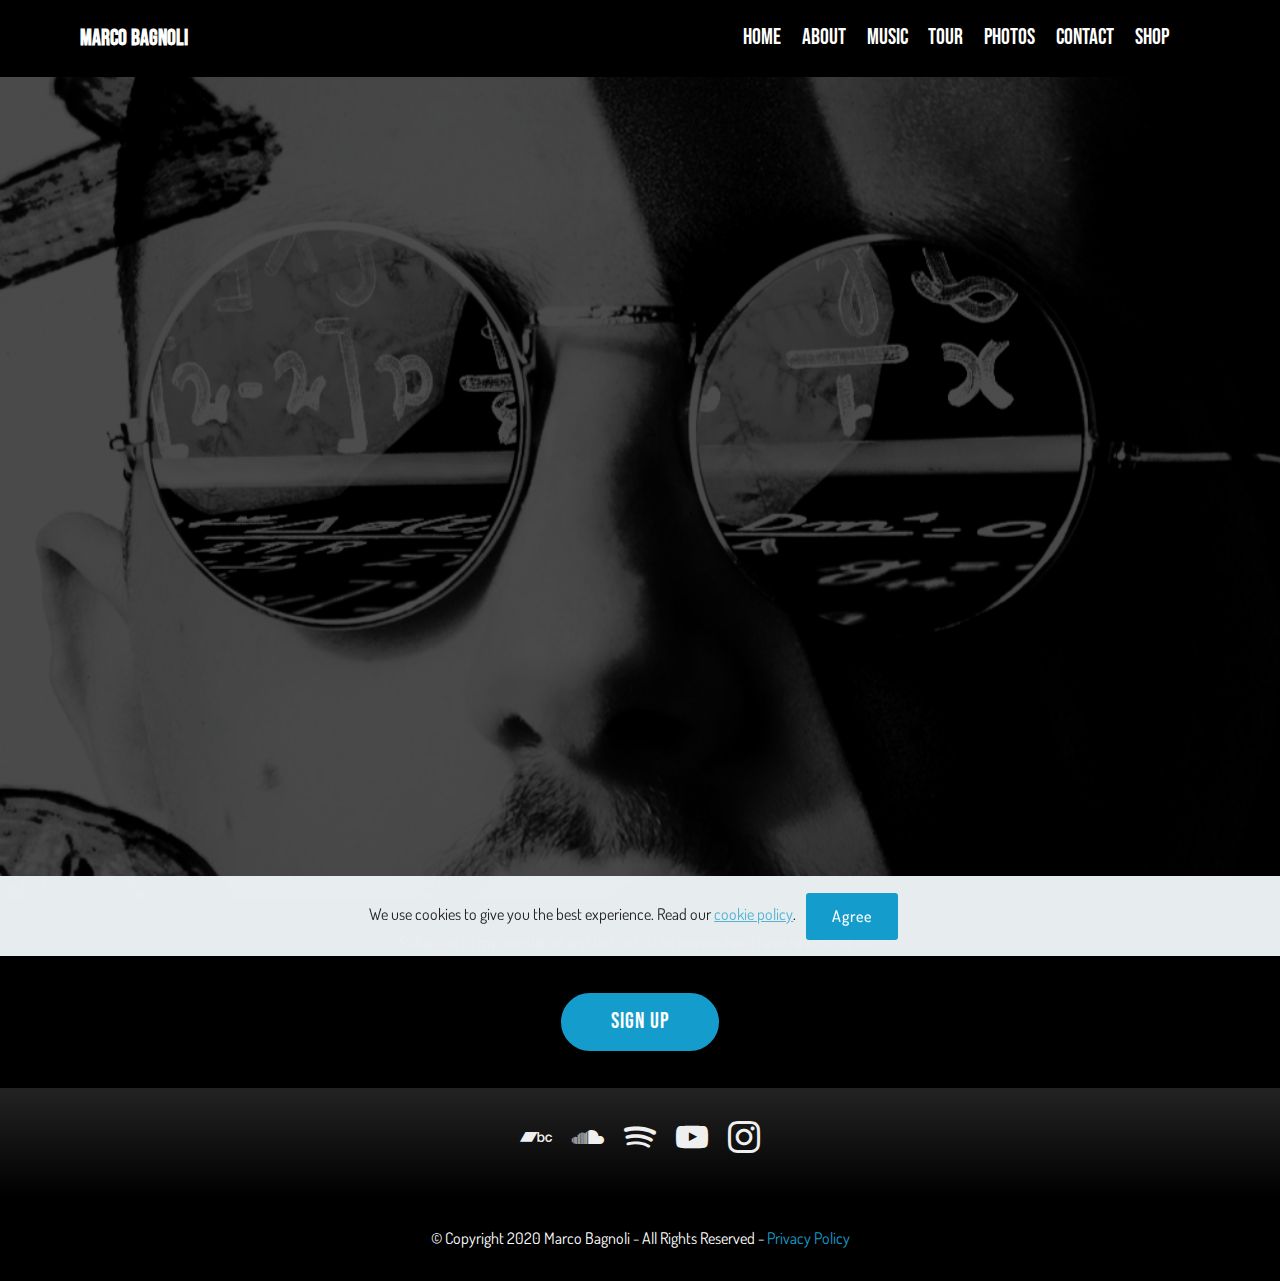
==== commit f833933c: "create github pages" ====
--- a/index.html
+++ b/index.html
@@ -67,7 +67,7 @@
                     <a class="nav-link link text-white display-4" href="index.html">
                         
                         HOME</a>
-                </li><li class="nav-item"><a class="nav-link link text-white display-4" href="page3.html">about</a></li><li class="nav-item"><a class="nav-link link text-white display-4" href="page4.html">music</a></li><li class="nav-item"><a class="nav-link link text-white display-4" href="page7.html">tour</a></li><li class="nav-item"><a class="nav-link link text-white display-4" href="page5.html">photos</a></li><li class="nav-item"><a class="nav-link link text-white display-4" href="page6.html">contact</a></li><li class="nav-item"><a class="nav-link link text-white display-4" href="page8.html">shop</a></li>
+                </li><li class="nav-item"><a class="nav-link link text-white display-4" href="about.html">about</a></li><li class="nav-item"><a class="nav-link link text-white display-4" href="music.html">music</a></li><li class="nav-item"><a class="nav-link link text-white display-4" href="tour.html">tour</a></li><li class="nav-item"><a class="nav-link link text-white display-4" href="photo.html">photos</a></li><li class="nav-item"><a class="nav-link link text-white display-4" href="contact.html">contact</a></li><li class="nav-item"><a class="nav-link link text-white display-4" href="shop.html">shop</a></li>
                 <li class="nav-item">
                     <a class="nav-link link text-white display-4" href="https://mobirise.com">
                         </a>
@@ -77,7 +77,7 @@
     </nav>
 </section>
 
-<section class="engine"><a href="https://mobirise.info/k">develop free website</a></section><section class="header1 cid-rQ5lGmIBTX mbr-fullscreen mbr-parallax-background" id="header1-w">
+<section class="engine"><a href="https://mobirise.info/m">free web design templates</a></section><section class="header1 cid-rQ5lGmIBTX mbr-fullscreen mbr-parallax-background" id="header1-w">
 
     
 
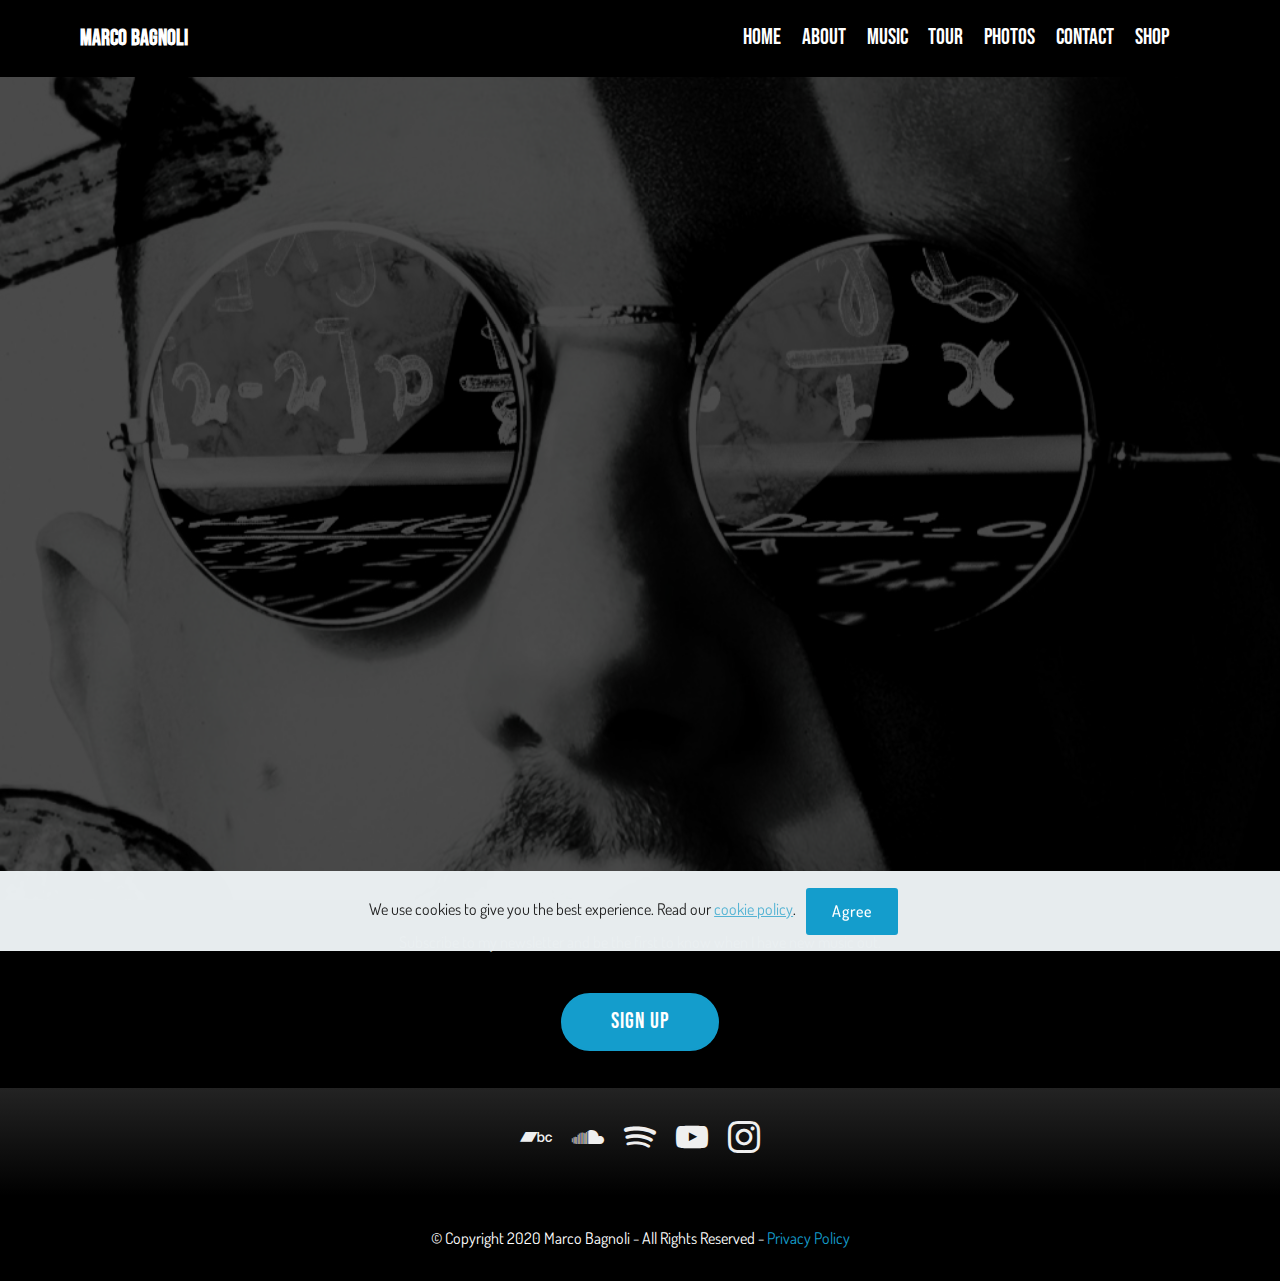
==== commit f423b267: "create github pages" ====
--- a/index.html
+++ b/index.html
@@ -77,7 +77,7 @@
     </nav>
 </section>
 
-<section class="engine"><a href="https://mobirise.info/m">free web design templates</a></section><section class="header1 cid-rQ5lGmIBTX mbr-fullscreen mbr-parallax-background" id="header1-w">
+<section class="engine"><a href="https://mobirise.info/j">website templates</a></section><section class="header1 cid-rQ5lGmIBTX mbr-fullscreen mbr-parallax-background" id="header1-w">
 
     
 
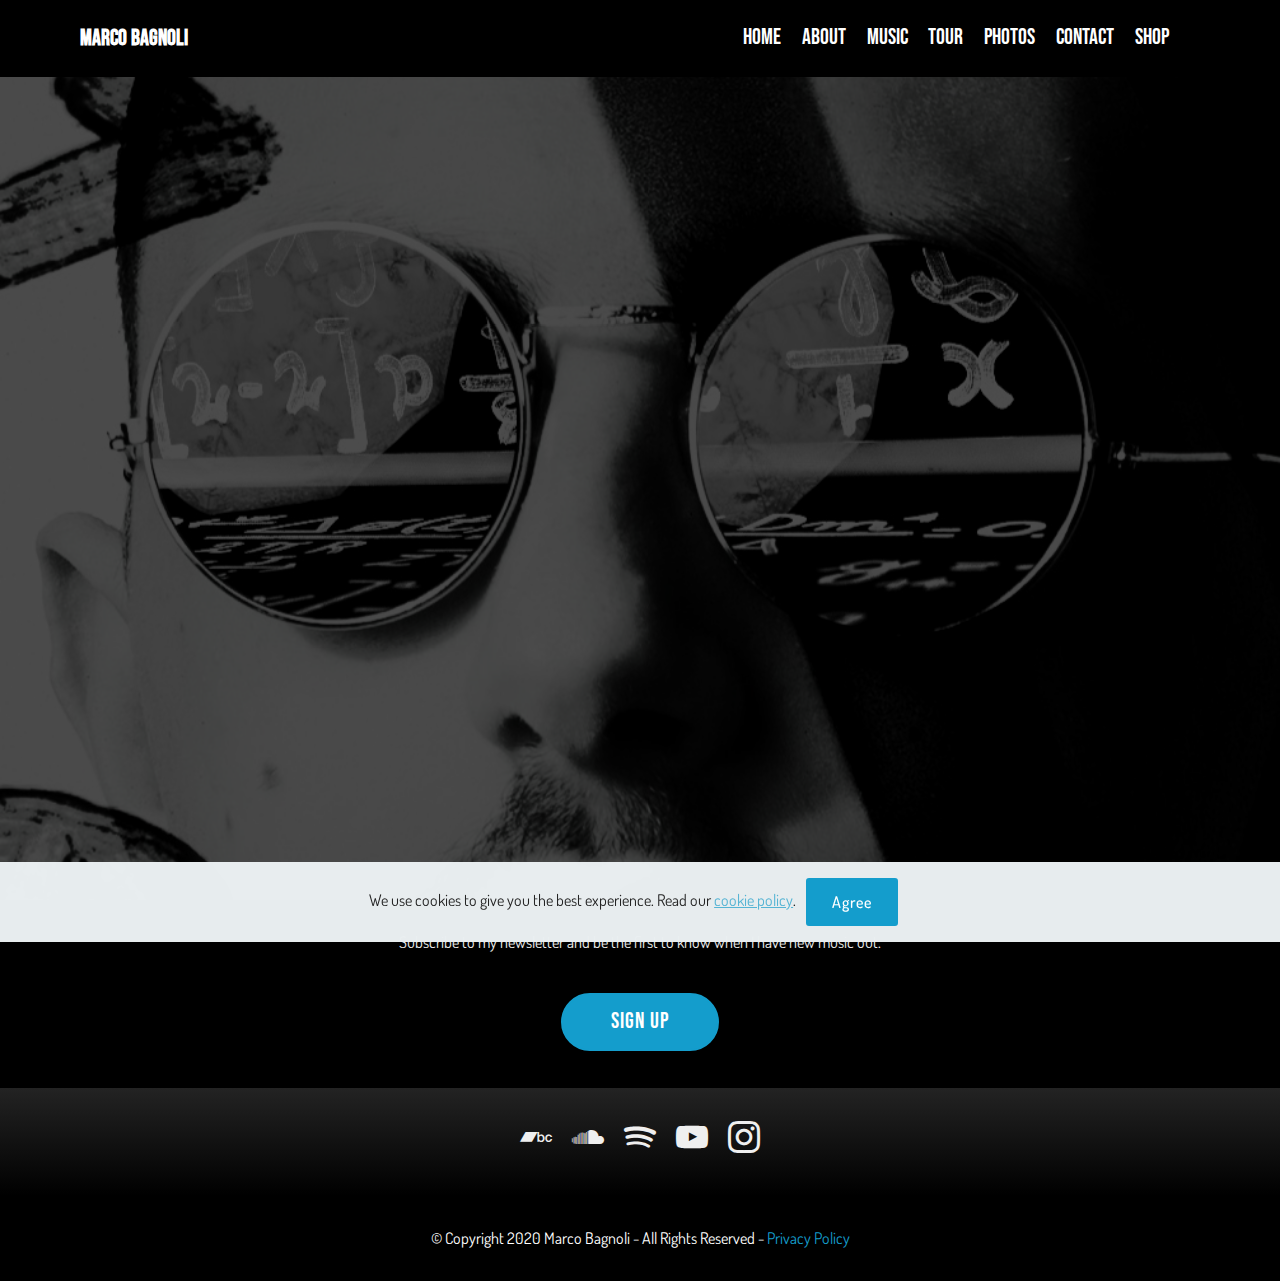
==== commit 92009c12: "create github pages" ====
--- a/index.html
+++ b/index.html
@@ -7,7 +7,7 @@
   <meta name="generator" content="Mobirise v4.12.0, mobirise.com">
   <meta name="viewport" content="width=device-width, initial-scale=1, minimum-scale=1">
   <link rel="shortcut icon" href="assets/images/favicon.png" type="image/x-icon">
-  <meta name="description" content=""Mystery Box" Out Now">
+  <meta name="description" content=""Neo" out September 4th.">
   
   <title>Marco Bagnoli - Official Web Site</title>
   <link rel="stylesheet" href="assets/web/assets/mobirise-icons/mobirise-icons.css">
@@ -77,7 +77,7 @@
     </nav>
 </section>
 
-<section class="engine"><a href="https://mobirise.info/j">website templates</a></section><section class="header1 cid-rQ5lGmIBTX mbr-fullscreen mbr-parallax-background" id="header1-w">
+<section class="engine"><a href="https://mobirise.info/o">free portfolio website templates</a></section><section class="header1 cid-rQ5lGmIBTX mbr-fullscreen mbr-parallax-background" id="header1-w">
 
     
 
--- a/assets/mobirise/css/mbr-additional.css
+++ b/assets/mobirise/css/mbr-additional.css
@@ -4087,68 +4087,32 @@
   padding-bottom: 30px;
   background-color: #000000;
 }
-.cid-rSmMt3UcPg {
+.cid-rSmNHJVIal {
+  padding-top: 30px;
+  padding-bottom: 0px;
+  background-color: #000000;
+}
+.cid-rSmNHJVIal .mbr-section-subtitle {
+  color: #767676;
+}
+.cid-rSmNHJVIal H2 {
+  color: #ffffff;
+}
+.cid-rSmNI5vTRB {
   padding-top: 0px;
-  padding-bottom: 0px;
-  background-color: #ffffff;
-  overflow: hidden;
-}
-.cid-rSmMt3UcPg .mbr-slider .carousel-control {
-  background: #1b1b1b;
-}
-.cid-rSmMt3UcPg .mbr-slider .carousel-control-prev {
-  left: 0;
-  margin-left: 2.5rem;
-}
-.cid-rSmMt3UcPg .mbr-slider .carousel-control-next {
-  right: 0;
-  margin-right: 2.5rem;
-}
-.cid-rSmMt3UcPg .mbr-slider .modal-body .close {
-  background: #1b1b1b;
-}
-.cid-rSmMt3UcPg .mbr-gallery-item > div::before {
-  content: '';
-  position: absolute;
-  left: 0;
-  top: 0;
-  width: 100%;
-  height: 100%;
-  background: #554346;
-  opacity: 0;
-  -webkit-transition: 0.2s opacity ease-in-out;
-  transition: 0.2s opacity ease-in-out;
-  background: linear-gradient(to left, #554346, #45505b) !important;
-}
-.cid-rSmMt3UcPg .mbr-gallery-item > div:hover .mbr-gallery-title::before {
-  background: transparent !important;
-}
-.cid-rSmMt3UcPg .mbr-gallery-item > div:hover:before {
-  opacity: 0.7 !important;
-}
-.cid-rSmMt3UcPg .mbr-gallery-title {
-  font-size: .9em;
-  position: absolute;
-  display: block;
-  width: 100%;
-  bottom: 0;
-  padding: 1rem;
-  color: #fff;
-  z-index: 2;
-}
-.cid-rSmMt3UcPg .mbr-gallery-title:before {
-  content: " ";
-  width: 100%;
-  height: 100%;
-  top: 0;
-  left: 0;
-  z-index: -1;
-  position: absolute;
-  background: #554346 !important;
-  opacity: 0.7;
-  -webkit-transition: 0.2s background ease-in-out;
-  transition: 0.2s background ease-in-out;
-  background: linear-gradient(to left, #554346, #45505b) !important;
+  padding-bottom: 30px;
+  background-color: #000000;
+}
+.cid-rSmNI5vTRB .mbr-text {
+  color: #000000;
+  margin: 0;
+  padding-top: 1.5rem;
+}
+.cid-rSmNI5vTRB div.b {
+  padding-top: 2rem;
+}
+.cid-rSmNI5vTRB H5 {
+  color: #ffffff;
 }
 .cid-qTkzRZLJNu .navbar {
   padding: .5rem 0;
@@ -4544,31 +4508,13 @@
   padding-bottom: 30px;
   background-color: #000000;
 }
-.cid-rSmNHJVIal {
-  padding-top: 30px;
-  padding-bottom: 0px;
+.cid-rSEDvMvrlZ {
   background-color: #000000;
 }
-.cid-rSmNHJVIal .mbr-section-subtitle {
+.cid-rSEDvMvrlZ P {
   color: #767676;
 }
-.cid-rSmNHJVIal H2 {
-  color: #ffffff;
-}
-.cid-rSmNI5vTRB {
-  padding-top: 0px;
-  padding-bottom: 30px;
-  background-color: #000000;
-}
-.cid-rSmNI5vTRB .mbr-text {
-  color: #000000;
-  margin: 0;
-  padding-top: 1.5rem;
-}
-.cid-rSmNI5vTRB div.b {
-  padding-top: 2rem;
-}
-.cid-rSmNI5vTRB H5 {
+.cid-rSEDvMvrlZ H1 {
   color: #ffffff;
 }
 .cid-qTkzRZLJNu .navbar {
@@ -4965,12 +4911,66 @@
   padding-bottom: 30px;
   background-color: #000000;
 }
-.cid-rSEDvMvrlZ {
-  background-color: #000000;
-}
-.cid-rSEDvMvrlZ P {
-  color: #767676;
-}
-.cid-rSEDvMvrlZ H1 {
-  color: #ffffff;
-}
+.cid-rSmMt3UcPg {
+  padding-top: 0px;
+  padding-bottom: 0px;
+  background-color: #ffffff;
+  overflow: hidden;
+}
+.cid-rSmMt3UcPg .mbr-slider .carousel-control {
+  background: #1b1b1b;
+}
+.cid-rSmMt3UcPg .mbr-slider .carousel-control-prev {
+  left: 0;
+  margin-left: 2.5rem;
+}
+.cid-rSmMt3UcPg .mbr-slider .carousel-control-next {
+  right: 0;
+  margin-right: 2.5rem;
+}
+.cid-rSmMt3UcPg .mbr-slider .modal-body .close {
+  background: #1b1b1b;
+}
+.cid-rSmMt3UcPg .mbr-gallery-item > div::before {
+  content: '';
+  position: absolute;
+  left: 0;
+  top: 0;
+  width: 100%;
+  height: 100%;
+  background: #554346;
+  opacity: 0;
+  -webkit-transition: 0.2s opacity ease-in-out;
+  transition: 0.2s opacity ease-in-out;
+  background: linear-gradient(to left, #554346, #45505b) !important;
+}
+.cid-rSmMt3UcPg .mbr-gallery-item > div:hover .mbr-gallery-title::before {
+  background: transparent !important;
+}
+.cid-rSmMt3UcPg .mbr-gallery-item > div:hover:before {
+  opacity: 0.7 !important;
+}
+.cid-rSmMt3UcPg .mbr-gallery-title {
+  font-size: .9em;
+  position: absolute;
+  display: block;
+  width: 100%;
+  bottom: 0;
+  padding: 1rem;
+  color: #fff;
+  z-index: 2;
+}
+.cid-rSmMt3UcPg .mbr-gallery-title:before {
+  content: " ";
+  width: 100%;
+  height: 100%;
+  top: 0;
+  left: 0;
+  z-index: -1;
+  position: absolute;
+  background: #554346 !important;
+  opacity: 0.7;
+  -webkit-transition: 0.2s background ease-in-out;
+  transition: 0.2s background ease-in-out;
+  background: linear-gradient(to left, #554346, #45505b) !important;
+}
--- a/assets/mobirise/css/mbr-additional.css
+++ b/assets/mobirise/css/mbr-additional.css
@@ -4087,68 +4087,32 @@
   padding-bottom: 30px;
   background-color: #000000;
 }
-.cid-rSmMt3UcPg {
+.cid-rSmNHJVIal {
+  padding-top: 30px;
+  padding-bottom: 0px;
+  background-color: #000000;
+}
+.cid-rSmNHJVIal .mbr-section-subtitle {
+  color: #767676;
+}
+.cid-rSmNHJVIal H2 {
+  color: #ffffff;
+}
+.cid-rSmNI5vTRB {
   padding-top: 0px;
-  padding-bottom: 0px;
-  background-color: #ffffff;
-  overflow: hidden;
-}
-.cid-rSmMt3UcPg .mbr-slider .carousel-control {
-  background: #1b1b1b;
-}
-.cid-rSmMt3UcPg .mbr-slider .carousel-control-prev {
-  left: 0;
-  margin-left: 2.5rem;
-}
-.cid-rSmMt3UcPg .mbr-slider .carousel-control-next {
-  right: 0;
-  margin-right: 2.5rem;
-}
-.cid-rSmMt3UcPg .mbr-slider .modal-body .close {
-  background: #1b1b1b;
-}
-.cid-rSmMt3UcPg .mbr-gallery-item > div::before {
-  content: '';
-  position: absolute;
-  left: 0;
-  top: 0;
-  width: 100%;
-  height: 100%;
-  background: #554346;
-  opacity: 0;
-  -webkit-transition: 0.2s opacity ease-in-out;
-  transition: 0.2s opacity ease-in-out;
-  background: linear-gradient(to left, #554346, #45505b) !important;
-}
-.cid-rSmMt3UcPg .mbr-gallery-item > div:hover .mbr-gallery-title::before {
-  background: transparent !important;
-}
-.cid-rSmMt3UcPg .mbr-gallery-item > div:hover:before {
-  opacity: 0.7 !important;
-}
-.cid-rSmMt3UcPg .mbr-gallery-title {
-  font-size: .9em;
-  position: absolute;
-  display: block;
-  width: 100%;
-  bottom: 0;
-  padding: 1rem;
-  color: #fff;
-  z-index: 2;
-}
-.cid-rSmMt3UcPg .mbr-gallery-title:before {
-  content: " ";
-  width: 100%;
-  height: 100%;
-  top: 0;
-  left: 0;
-  z-index: -1;
-  position: absolute;
-  background: #554346 !important;
-  opacity: 0.7;
-  -webkit-transition: 0.2s background ease-in-out;
-  transition: 0.2s background ease-in-out;
-  background: linear-gradient(to left, #554346, #45505b) !important;
+  padding-bottom: 30px;
+  background-color: #000000;
+}
+.cid-rSmNI5vTRB .mbr-text {
+  color: #000000;
+  margin: 0;
+  padding-top: 1.5rem;
+}
+.cid-rSmNI5vTRB div.b {
+  padding-top: 2rem;
+}
+.cid-rSmNI5vTRB H5 {
+  color: #ffffff;
 }
 .cid-qTkzRZLJNu .navbar {
   padding: .5rem 0;
@@ -4544,31 +4508,13 @@
   padding-bottom: 30px;
   background-color: #000000;
 }
-.cid-rSmNHJVIal {
-  padding-top: 30px;
-  padding-bottom: 0px;
+.cid-rSEDvMvrlZ {
   background-color: #000000;
 }
-.cid-rSmNHJVIal .mbr-section-subtitle {
+.cid-rSEDvMvrlZ P {
   color: #767676;
 }
-.cid-rSmNHJVIal H2 {
-  color: #ffffff;
-}
-.cid-rSmNI5vTRB {
-  padding-top: 0px;
-  padding-bottom: 30px;
-  background-color: #000000;
-}
-.cid-rSmNI5vTRB .mbr-text {
-  color: #000000;
-  margin: 0;
-  padding-top: 1.5rem;
-}
-.cid-rSmNI5vTRB div.b {
-  padding-top: 2rem;
-}
-.cid-rSmNI5vTRB H5 {
+.cid-rSEDvMvrlZ H1 {
   color: #ffffff;
 }
 .cid-qTkzRZLJNu .navbar {
@@ -4965,12 +4911,66 @@
   padding-bottom: 30px;
   background-color: #000000;
 }
-.cid-rSEDvMvrlZ {
-  background-color: #000000;
-}
-.cid-rSEDvMvrlZ P {
-  color: #767676;
-}
-.cid-rSEDvMvrlZ H1 {
-  color: #ffffff;
-}
+.cid-rSmMt3UcPg {
+  padding-top: 0px;
+  padding-bottom: 0px;
+  background-color: #ffffff;
+  overflow: hidden;
+}
+.cid-rSmMt3UcPg .mbr-slider .carousel-control {
+  background: #1b1b1b;
+}
+.cid-rSmMt3UcPg .mbr-slider .carousel-control-prev {
+  left: 0;
+  margin-left: 2.5rem;
+}
+.cid-rSmMt3UcPg .mbr-slider .carousel-control-next {
+  right: 0;
+  margin-right: 2.5rem;
+}
+.cid-rSmMt3UcPg .mbr-slider .modal-body .close {
+  background: #1b1b1b;
+}
+.cid-rSmMt3UcPg .mbr-gallery-item > div::before {
+  content: '';
+  position: absolute;
+  left: 0;
+  top: 0;
+  width: 100%;
+  height: 100%;
+  background: #554346;
+  opacity: 0;
+  -webkit-transition: 0.2s opacity ease-in-out;
+  transition: 0.2s opacity ease-in-out;
+  background: linear-gradient(to left, #554346, #45505b) !important;
+}
+.cid-rSmMt3UcPg .mbr-gallery-item > div:hover .mbr-gallery-title::before {
+  background: transparent !important;
+}
+.cid-rSmMt3UcPg .mbr-gallery-item > div:hover:before {
+  opacity: 0.7 !important;
+}
+.cid-rSmMt3UcPg .mbr-gallery-title {
+  font-size: .9em;
+  position: absolute;
+  display: block;
+  width: 100%;
+  bottom: 0;
+  padding: 1rem;
+  color: #fff;
+  z-index: 2;
+}
+.cid-rSmMt3UcPg .mbr-gallery-title:before {
+  content: " ";
+  width: 100%;
+  height: 100%;
+  top: 0;
+  left: 0;
+  z-index: -1;
+  position: absolute;
+  background: #554346 !important;
+  opacity: 0.7;
+  -webkit-transition: 0.2s background ease-in-out;
+  transition: 0.2s background ease-in-out;
+  background: linear-gradient(to left, #554346, #45505b) !important;
+}
